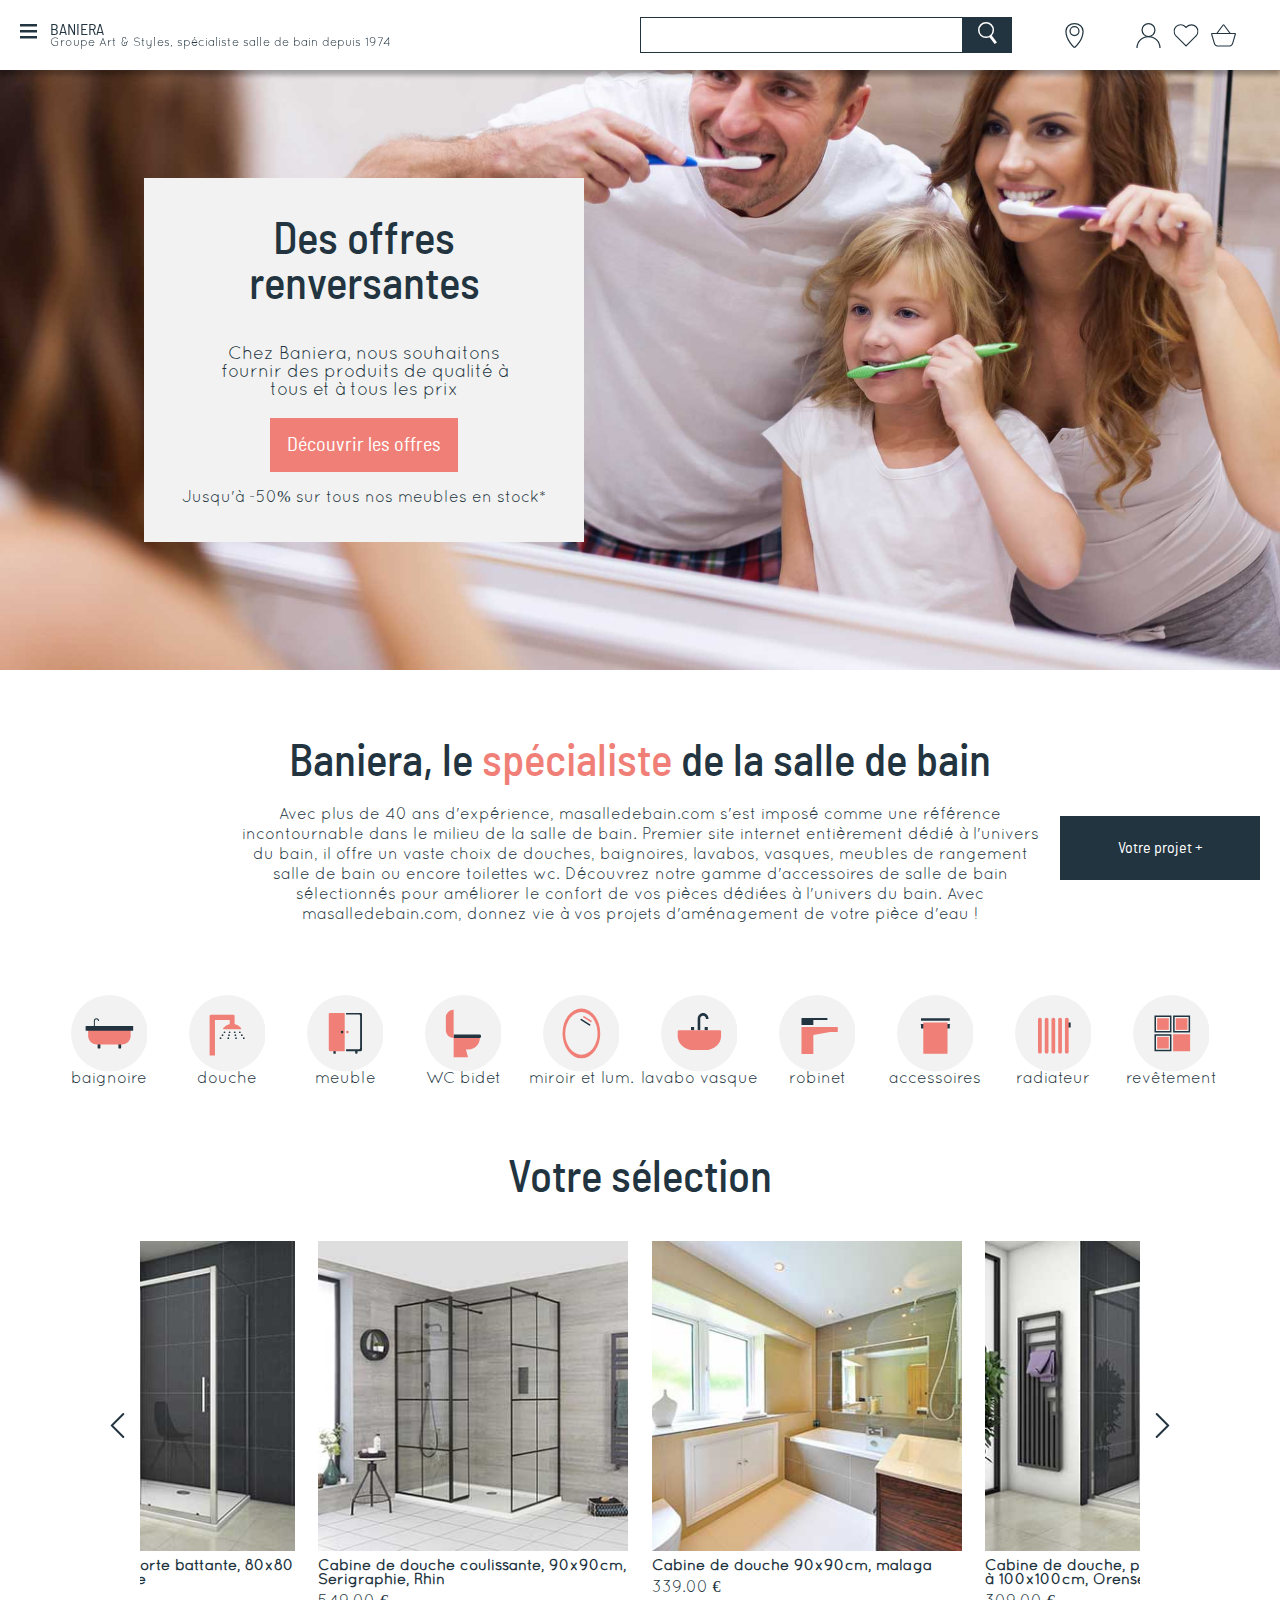
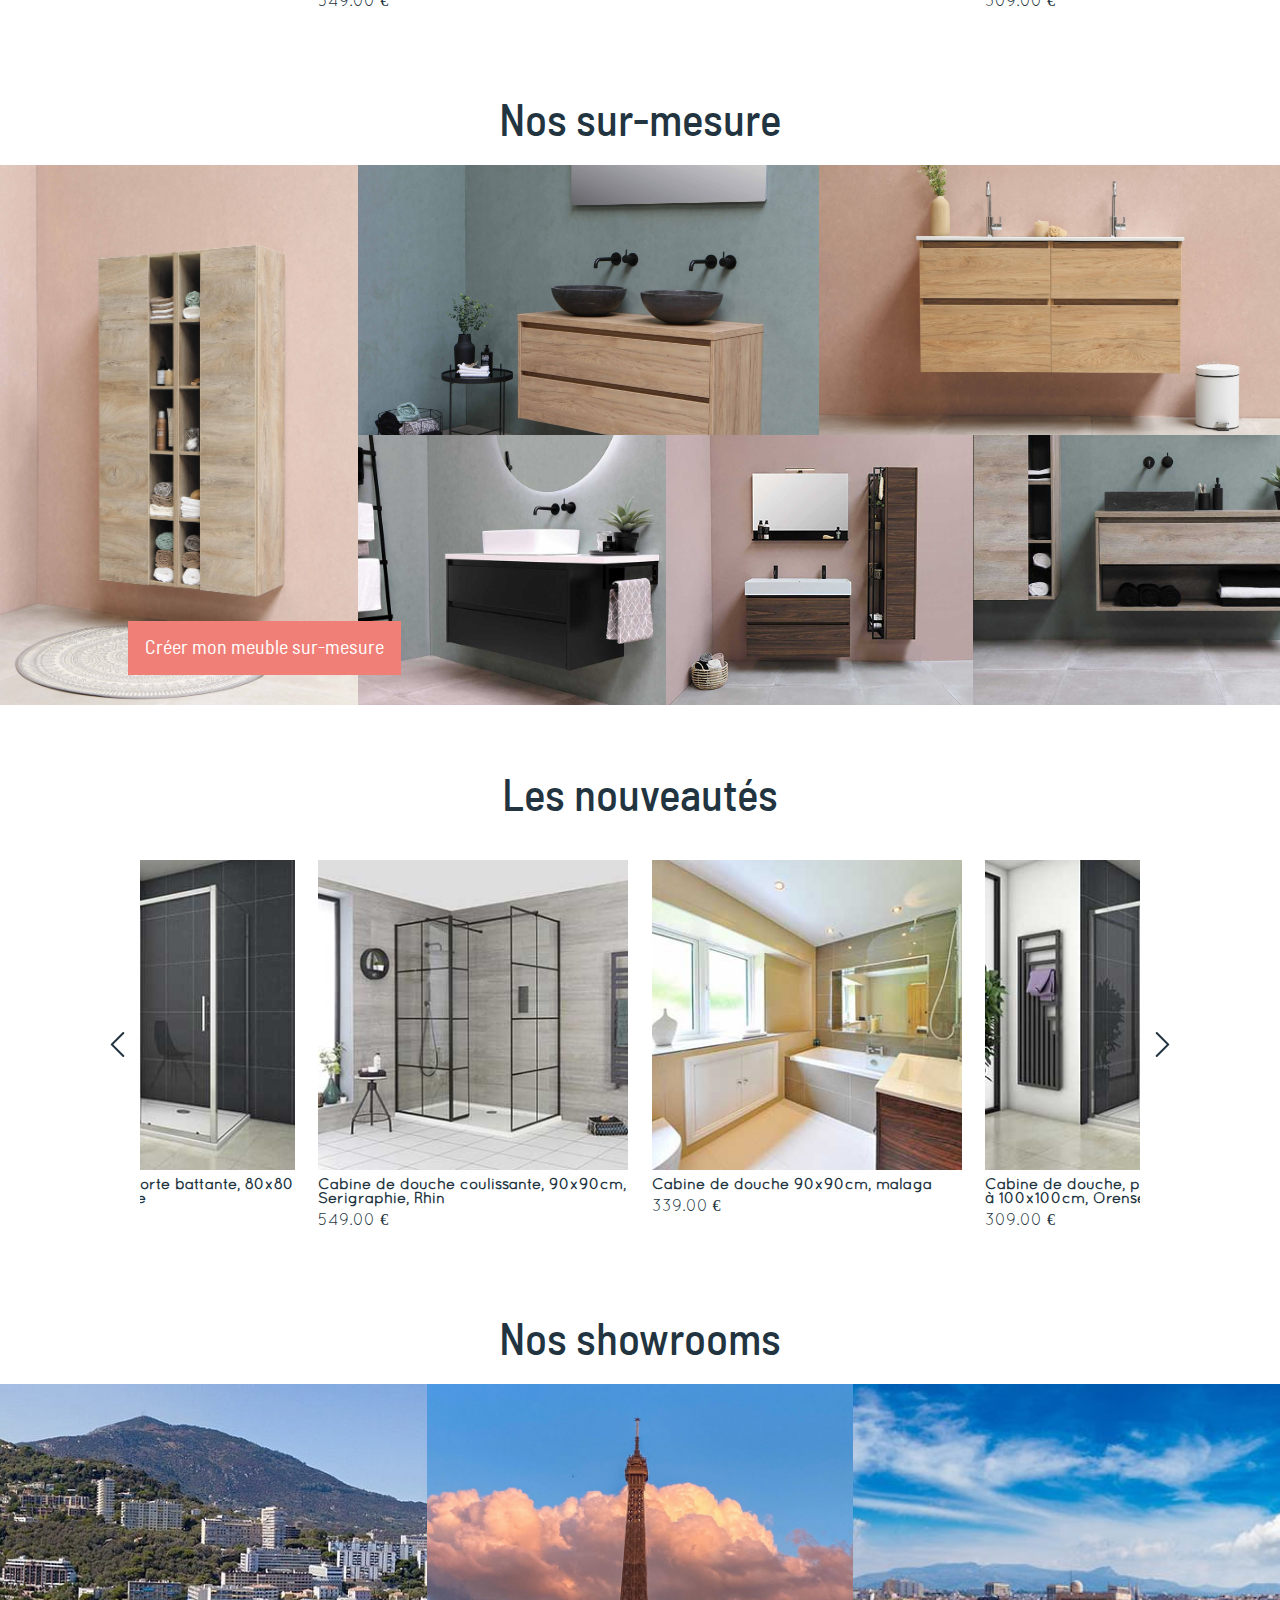
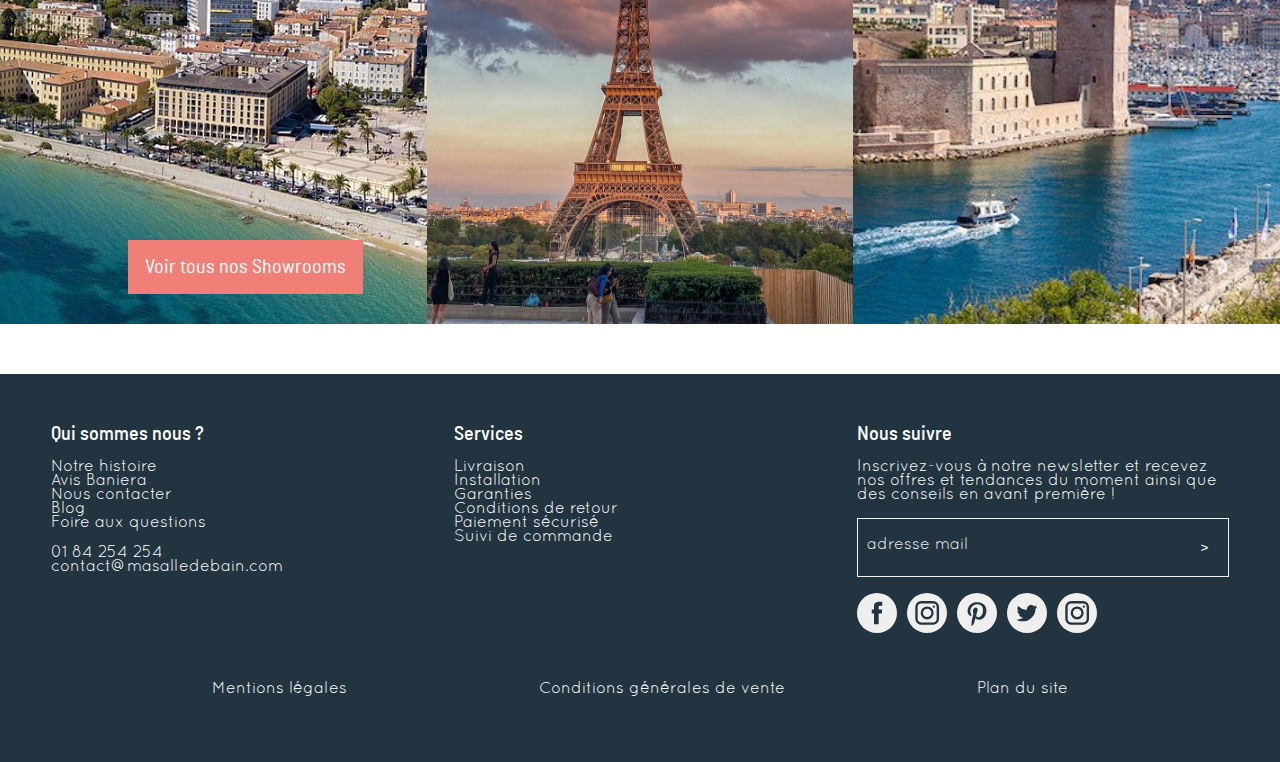
==== index.html @ aa924588 "[html] figure and figcaption structure corrections" ====
<!DOCTYPE html>
<html lang="fr">
<head>
  <meta charset="UTF-8">
  <title>Baniera | Accueil</title>
  <meta name="viewport" content="width=device-width, initial-scale=1.0">
  <meta name="description" content="Douches, baignoires, lavabos, vasques, meubles de salle de bain, toilettes wc. Rayons bonnes affaires, le design et la qualité à des prix abordables. Satisfait ou remboursé.">
  <link rel="stylesheet" href="src/css/main.css" async>
  <script src="src/script/script.js" defer></script>
</head>
<body>

  <svg xmlns="http://www.w3.org/2000/svg" height="0" width="0" class="icones-defined">

    <!-- Header icones -->
    <symbol id="pin-icone" viewBox="0 0 40 40">
      <path stroke="#223541" stroke-miterlimit="10" stroke-width="2px" d="M33.69,13.14C33.69,6.05,27.56,1.07,20,1.07S6.31,6.18,6.31,13.14c0,14.33,13,25.51,13,25.51a.85.85,0,0,0,1.34,0S33.69,28.07,33.69,13.14Z" fill="none"/>
      <circle stroke="#223541" stroke-miterlimit="10" stroke-width="2px" cx="20" cy="12.89" r="7.13" fill="none"/>
      <rect width="40" height="40" fill="none"/>
    </symbol>

    <symbol id="heart-icone" viewBox="0 0 44.38 40.08">
      <path stroke="#223541" stroke-miterlimit="10" stroke-width="2px" fill="none" d="M40,4.4a11.62,11.62,0,0,0-16.44,0h0L22.25,5.67,21,4.4A11.63,11.63,0,1,0,4.4,20.71l.13.14L5.8,22.11h0L22.25,38.56h0L38.7,22.12h0L40,20.85A11.62,11.62,0,0,0,40,4.41Z" transform="translate(0 0.08)"/>
      <rect fill="none" y="0.08" width="44.34" height="40"/>
    </symbol>

    <symbol id="basket-icone" viewBox="0 0 45.28 40.06">
      <g>
        <path fill="none" stroke="#223541" stroke-miterlimit="10" stroke-width="2px" d="M34.08,39.06H11.23c-2.33,0-4.44-2.15-5.41-5.51L1.13,17.35c-.13-.45.08-1,.4-1H43.79c.31,0,.52.53.39,1L39.5,33.55C38.53,36.9,36.41,39.06,34.08,39.06Z" transform="translate(0 0)"/>
        <path fill="none" stroke="#223541" stroke-miterlimit="10" stroke-width="2px" d="M21.62,1.51,10.56,16.37H34.75L23.69,1.51a1.31,1.31,0,0,0-1.83-.24A1.36,1.36,0,0,0,21.62,1.51Z" transform="translate(0 0)"/>
      </g>
      <rect fill="none" width="45.28" height="40"/>
    </symbol>

    <symbol id="user-icone" viewBox="0 0 40 40">
      <circle cx="20" cy="11.35" r="10.28" fill="none" stroke="#223541" stroke-miterlimit="10" stroke-width="2px"/>
      <path d="M38.37,40A18.37,18.37,0,1,0,1.63,40" fill="none" stroke="#223541" stroke-miterlimit="10" stroke-width="2px"/>
      <rect width="40" height="40" fill="none"/>
    </symbol>

    <!-- Second nav icones -->
    <symbol id="accessory-icone" viewBox="0 0 87 87">
      <g transform="translate(-122.418 -43.744)">
        <circle cx="43.5" cy="43.5" r="43.5" transform="translate(122.418 43.744)" fill="#f2f2f2"/>
        <g transform="translate(149.612 70.074)">
          <rect width="32.614" height="2.787" rx="0.195" fill="#223440"/>
          <rect width="32.614" height="4.989" rx="0.195" transform="translate(0 6.587)" fill="#223440"/>
          <rect width="27.454" height="35.232" rx="0.198" transform="translate(2.58 4.911)" fill="#f08077"/>
        </g>
      </g>
    </symbol>

      <symbol id="toilet-icone" viewBox="0 0 87 87">
        <g transform="translate(-122.418 -5.709)">
          <circle cx="43.5" cy="43.5" r="43.5" transform="translate(122.418 5.709)" fill="#f2f2f2"/>
          <g transform="translate(146.028 22.291)">
            <path d="M144.374,22.759H133.782V44.5h16.285l-2.307-8.813h2.981a12.833,12.833,0,0,0,12.734-12.928Z" transform="translate(-124.949 9.337)" fill="#f08077"/>
            <path d="M163.335,21.344H133.782v4.04h29.552a1.392,1.392,0,0,0,1.393-1.393V22.737A1.392,1.392,0,0,0,163.335,21.344Z" transform="translate(-124.949 6.712)" fill="#223440"/>
            <path d="M130.688,20.348V35.271a8.343,8.343,0,0,0,8.342,8.342h.491v-32.1A8.832,8.832,0,0,0,130.688,20.348Z" transform="translate(-130.688 -11.517)" fill="#f08077"/>
          </g>
        </g>
      </symbol>

      <symbol id="bath-icone" viewBox="0 0 86.848 86.848">
        <g transform="translate(-36.425 -69.961)">
          <circle cx="43.424" cy="43.424" r="43.424" transform="translate(36.425 69.961)" fill="#f2f2f2"/>
          <g transform="translate(52.962 96.33)">
            <rect width="3.089" height="6.844" rx="0.435" transform="translate(13.604 27.264)" fill="#223440"/>
            <rect width="3.089" height="6.844" rx="0.435" transform="translate(37.082 27.264)" fill="#223440"/>
            <path d="M43.227,82.221V93.94a9.326,9.326,0,0,0,9.325,9.325H81.976A9.326,9.326,0,0,0,91.3,93.94V82.221Z" transform="translate(-40.378 -73.648)" fill="#f08077"/>
            <rect width="53.775" height="5.348" rx="0.322" transform="translate(0 8.574)" fill="#223440"/>
            <rect width="1.102" height="6.543" transform="translate(9.339 2.905)" fill="#223440"/>
            <path d="M46.618,82.117a1.79,1.79,0,0,1,3.58,0h1.114a2.9,2.9,0,1,0-5.808,0Z" transform="translate(-36.166 -79.213)" fill="#223440"/>
          </g>
        </g>
      </symbol>

      <symbol id="shower-icone" viewBox="0 0 86 86">
        <g transform="translate(-44.858 -6.277)">
          <circle cx="43" cy="43" r="43" transform="translate(44.858 6.277)" fill="#f2f2f2"/>
          <g transform="translate(67.932 28.5)">
            <path d="M88.3,28.954a12.75,12.75,0,0,0-7.264-4.479V15.751a1.6,1.6,0,0,0-1.6-1.6h-24.8a1.6,1.6,0,0,0-1.6,1.6v44h6v-39.8H75.567v4.524A12.75,12.75,0,0,0,68.3,28.954a.8.8,0,0,0,.621,1.3H87.677A.8.8,0,0,0,88.3,28.954Z" transform="translate(-53.034 -14.151)" fill="#f08077"/>
            <circle cx="0.966" cy="0.966" r="0.966" transform="translate(11.292 25.149)" fill="#223440"/>
            <circle cx="0.966" cy="0.966" r="0.966" transform="translate(37.306 25.149)" fill="#223440"/>
            <circle cx="0.966" cy="0.966" r="0.966" transform="translate(28.635 25.149)" fill="#223440"/>
            <circle cx="0.966" cy="0.966" r="0.966" transform="translate(19.964 25.149)" fill="#223440"/>
            <circle cx="0.966" cy="0.966" r="0.966" transform="translate(13.492 21.839)" fill="#223440"/>
            <circle cx="0.966" cy="0.966" r="0.966" transform="translate(35.107 21.839)" fill="#223440"/>
            <circle cx="0.966" cy="0.966" r="0.966" transform="translate(27.902 21.839)" fill="#223440"/>
            <circle cx="0.966" cy="0.966" r="0.966" transform="translate(20.697 21.839)" fill="#223440"/>
            <circle cx="0.973" cy="0.973" r="0.973" transform="translate(15.711 18.516)" fill="#223440"/>
            <circle cx="0.973" cy="0.973" r="0.973" transform="translate(32.874 18.516)" fill="#223440"/>
            <circle cx="0.973" cy="0.973" r="0.973" transform="translate(27.153 18.516)" fill="#223440"/>
            <circle cx="0.973" cy="0.973" r="0.973" transform="translate(21.432 18.516)" fill="#223440"/>
          </g>
        </g>
      </symbol>

      <symbol id="sink-icone" viewBox="0 0 87 87">
        <g transform="translate(-46.081 -43.744)">
          <circle cx="43.5" cy="43.5" r="43.5" transform="translate(46.081 43.744)" fill="#f2f2f2"/>
          <g transform="translate(65.012 64.108)">
            <path d="M66.8,50.877c-3.409,0-6.17,3.029-6.17,6.766V70.4h2.961V57.643h0a3.184,3.184,0,1,1,6.287,0h3.095C72.969,53.906,70.206,50.877,66.8,50.877Z" transform="translate(-38.029 -50.877)" fill="#223440"/>
            <path d="M.3,0H3.276a.3.3,0,0,1,.3.3V3.572a0,0,0,0,1,0,0H0a0,0,0,0,1,0,0V.3A.3.3,0,0,1,.3,0Z" transform="translate(30.523 15.953)" fill="#223440"/>
            <path d="M.273,0H3.3a.273.273,0,0,1,.273.273v3.3a0,0,0,0,1,0,0H0a0,0,0,0,1,0,0V.273A.273.273,0,0,1,.273,0Z" transform="translate(15.044 15.953)" fill="#223440"/>
            <path d="M100.411,57.716H54.154a1.361,1.361,0,0,0-1.442,1.262v5.47c0,8.736,8.088,15.82,18.067,15.82h13c9.978,0,18.067-7.083,18.067-15.82V58.975A1.36,1.36,0,0,0,100.411,57.716Z" transform="translate(-52.712 -38.19)" fill="#f08077"/>
          </g>
        </g>
      </symbol>

      <symbol id="furniture-icone" viewBox="0 0 88.05 88.05">
        <g transform="translate(-83.552 -6.636)">
          <circle cx="44.025" cy="44.025" r="44.025" transform="translate(83.552 6.636)" fill="#f2f2f2"/>
          <g transform="translate(108.503 27.264)">
            <rect width="2.721" height="6.03" rx="0.378" transform="translate(5.311 40.765)" fill="#223440"/>
            <path d="M93.692,13.775a1.5,1.5,0,0,0-1.505,1.505v40.7a1.575,1.575,0,0,0,1.575,1.575h16.727V13.775Z" transform="translate(-92.187 -13.775)" fill="#f08077"/>
            <path d="M115.852,13.775h-16.8V15.63h14.612a1.509,1.509,0,0,1,1.508,1.508V53.951a1.509,1.509,0,0,1-1.508,1.508H99.055v2.095h10.422v2.089a1.019,1.019,0,0,0,1.089.928h.54a1.022,1.022,0,0,0,1.092-.928V57.554h3.652a1.5,1.5,0,0,0,1.505-1.505V15.283A1.507,1.507,0,0,0,115.852,13.775Z" transform="translate(-79.21 -13.775)" fill="#223440"/>
            <circle cx="1.493" cy="1.493" r="1.493" transform="translate(19.845 20.397)" fill="#f08077"/>
            <circle cx="1.493" cy="1.493" r="1.493" transform="translate(13.795 20.397)" fill="#223440"/>
          </g>
        </g>
      </symbol>

      <symbol id="miror-icone" viewBox="0 0 87 87">
        <g transform="translate(-6.078 -45.142)">
          <circle cx="43.5" cy="43.5" r="43.5" transform="translate(6.078 45.142)" fill="#f2f2f2"/>
          <ellipse cx="21.369" cy="28.215" rx="21.369" ry="28.215" transform="translate(28.209 60.427)" fill="#f08077"/>
          <ellipse cx="18.299" cy="24.162" rx="18.299" ry="24.162" transform="translate(31.279 64.481)" fill="#f2f2f2"/>
          <rect width="12.718" height="1.775" rx="0.311" transform="translate(49.208 71.931) rotate(32.023)" fill="#223440"/>
          <rect width="10.972" height="1.775" rx="0.311" transform="matrix(0.848, 0.53, -0.53, 0.848, 52.209, 68.779)" fill="#f08077"/>
        </g>
      </symbol>

      <symbol id="radiator-icone" viewBox="0 0 85.987 85.987">
        <g transform="translate(-6.078 -84.008)">
          <circle cx="42.994" cy="42.994" r="42.994" transform="translate(6.078 84.008)" fill="#f2f2f2"/>
          <g transform="translate(31.835 109.478)">
            <rect width="4.224" height="5.649" rx="0.177" transform="translate(32.358 5.256)" fill="#223440"/>
            <path d="M27.987,93.034a1.945,1.945,0,0,0-2.1,1.741V131.3a1.945,1.945,0,0,0,2.1,1.741,1.946,1.946,0,0,0,2.1-1.741V94.775A1.946,1.946,0,0,0,27.987,93.034Z" transform="translate(4.255 -93.034)" fill="#f08077"/>
            <path d="M25.319,93.034a1.948,1.948,0,0,0-2.1,1.741V131.3a1.948,1.948,0,0,0,2.1,1.741,1.948,1.948,0,0,0,2.1-1.741V94.775A1.948,1.948,0,0,0,25.319,93.034Z" transform="translate(-0.611 -93.034)" fill="#f08077"/>
            <path d="M22.649,93.034a1.946,1.946,0,0,0-2.1,1.741V131.3a1.946,1.946,0,0,0,2.1,1.741,1.945,1.945,0,0,0,2.1-1.741V94.775A1.945,1.945,0,0,0,22.649,93.034Z" transform="translate(-5.476 -93.034)" fill="#f08077"/>
            <path d="M19.976,93.034a1.945,1.945,0,0,0-2.1,1.741V131.3a1.945,1.945,0,0,0,2.1,1.741,1.946,1.946,0,0,0,2.1-1.741V94.775A1.946,1.946,0,0,0,19.976,93.034Z" transform="translate(-10.34 -93.034)" fill="#f08077"/>
            <path d="M17.308,93.034a1.948,1.948,0,0,0-2.1,1.741V131.3a1.948,1.948,0,0,0,2.1,1.741,1.948,1.948,0,0,0,2.1-1.741V94.775A1.948,1.948,0,0,0,17.308,93.034Z" transform="translate(-15.206 -93.034)" fill="#f08077"/>
          </g>
        </g>
      </symbol>

      <symbol id="covering-icone" viewBox="0 0 87 87">
        <g transform="translate(-44.858 -84.887)">
          <circle cx="43.5" cy="43.5" r="43.5" transform="translate(44.858 84.887)" fill="#f2f2f2"/>
          <g transform="translate(69.182 108.175)">
            <path d="M53.378,100.457v19.26h19.26v-19.26ZM70.9,117.984H55.111V102.193H70.9Z" transform="translate(-53.378 -79.293)" fill="#223440"/>
            <rect width="19.261" height="19.261" transform="translate(21.123 21.165)" fill="#f08077"/>
            <rect width="13.187" height="13.187" transform="translate(3.036 24.201)" fill="#f08077"/>
            <path d="M60.777,93.044V112.3h19.26V93.044ZM78.3,110.568H62.51V94.777H78.3Z" transform="translate(-39.653 -93.044)" fill="#223440"/>
            <rect width="13.187" height="13.187" transform="translate(24.16 3.036)" fill="#f08077"/>
            <path d="M53.378,93.044V112.3h19.26V93.044ZM70.9,110.568H55.111V94.777H70.9Z" transform="translate(-53.378 -93.044)" fill="#223440"/>
            <rect width="13.187" height="13.187" transform="translate(3.036 3.036)" fill="#f08077"/>
          </g>
        </g>
      </symbol>

      <symbol id="tap-icone" viewBox="0 0 87 87">
        <g transform="translate(-84.335 -43.744)">
          <circle cx="43.5" cy="43.5" r="43.5" transform="translate(84.335 43.744)" fill="#f2f2f2"/>
          <g transform="translate(109.801 69.913)">
            <path d="M122.111,52.91H93.88a.625.625,0,0,0-.625.625V60.73H106.7V55.2h15.414a.592.592,0,0,0,.591-.591V53.5A.592.592,0,0,0,122.111,52.91Z" transform="translate(-93.255 -52.91)" fill="#223440"/>
            <path d="M133.748,56.453H93.255V86.971H106.7V65.509l18.946-3.489h8.105a.631.631,0,0,0,.631-.628V57.081A.629.629,0,0,0,133.748,56.453Z" transform="translate(-93.255 -46.338)" fill="#f08077"/>
          </g>
        </g>
      </symbol>

      <!-- Arrows -->
      <symbol id="right-arrow" viewBox="0 0 21.857 40.174">
        <path d="M10.8,29.325,28.165,11.961a1.375,1.375,0,0,0,0-1.943l-.386-.386a1.375,1.375,0,0,0-1.943,0L7.466,28l-.32.32-.034.034a1.373,1.373,0,0,0,0,1.943l.379.379L25.8,48.989a1.422,1.422,0,0,0,2.01,0l.32-.322a1.422,1.422,0,0,0,0-2.01Z" transform="translate(28.567 49.405) rotate(180)" fill="#223440"/>
      </symbol>

      <symbol id="left-arrow" viewBox="0 0 21.857 40.174">
        <path d="M10.8,29.325,28.165,11.961a1.375,1.375,0,0,0,0-1.943l-.386-.386a1.375,1.375,0,0,0-1.943,0L7.466,28l-.32.32-.034.034a1.373,1.373,0,0,0,0,1.943l.379.379L25.8,48.989a1.422,1.422,0,0,0,2.01,0l.32-.322a1.422,1.422,0,0,0,0-2.01Z" transform="translate(-6.71 -9.23)" fill="#223440"/>
      </symbol>

      <!-- Social medias -->
      <symbol id="youtube" viewBox="0 0 40 40">
        <g>
          <ellipse cx="20" cy="20" rx="20" ry="20" transform="translate(0 0)" fill="#efefee"/>
          <path d="M135.905,41.146H124.032A5.936,5.936,0,0,1,118.1,35.21V23.337a5.936,5.936,0,0,1,5.936-5.936h11.873a5.936,5.936,0,0,1,5.936,5.936V35.21A5.936,5.936,0,0,1,135.905,41.146ZM124.032,19.775a3.565,3.565,0,0,0-3.561,3.562V35.21a3.566,3.566,0,0,0,3.561,3.562h11.873a3.565,3.565,0,0,0,3.561-3.562V23.337a3.564,3.564,0,0,0-3.561-3.562Z" transform="translate(-109.805 -9.383)" fill="#223440"/>
          <path d="M127.689,33.482a6.489,6.489,0,1,1,6.488-6.49h0A6.492,6.492,0,0,1,127.689,33.482Zm0-10.688a4.2,4.2,0,1,0,4.2,4.2A4.2,4.2,0,0,0,127.689,22.794Z" transform="translate(-107.519 -7.106)" fill="#223440"/>
          <ellipse cx="1.145" cy="1.145" rx="1.145" ry="1.145" transform="translate(25.659 12.496)" fill="#223440"/>
        </g>
      </symbol>

      <symbol id='facebook' viewBox="0 0 40 40">
        <g>
          <circle cx="20" cy="20" r="20" fill="#efefee"/>
          <path d="M26.841,20.547v3.21H24.577v3.926h2.264v10.76h4.65V27.675h3.12s.291-1.883.436-3.941H31.514V21.048a1.113,1.113,0,0,1,1.009-.939h2.531V16.025H31.613C26.726,16.033,26.841,19.958,26.841,20.547Z" transform="translate(-9.816 -7.238)" fill="#223440"/>
        </g>
      </symbol>

      <symbol id="instagram" viewBox="0 0 40 40">
        <g>
          <ellipse cx="20" cy="20" rx="20" ry="20" transform="translate(0 0)" fill="#efefee"/>
          <path d="M135.905,41.146H124.032A5.936,5.936,0,0,1,118.1,35.21V23.337a5.936,5.936,0,0,1,5.936-5.936h11.873a5.936,5.936,0,0,1,5.936,5.936V35.21A5.936,5.936,0,0,1,135.905,41.146ZM124.032,19.775a3.565,3.565,0,0,0-3.561,3.562V35.21a3.566,3.566,0,0,0,3.561,3.562h11.873a3.565,3.565,0,0,0,3.561-3.562V23.337a3.564,3.564,0,0,0-3.561-3.562Z" transform="translate(-109.805 -9.383)" fill="#223440"/>
          <path d="M127.689,33.482a6.489,6.489,0,1,1,6.488-6.49h0A6.492,6.492,0,0,1,127.689,33.482Zm0-10.688a4.2,4.2,0,1,0,4.2,4.2A4.2,4.2,0,0,0,127.689,22.794Z" transform="translate(-107.519 -7.106)" fill="#223440"/>
          <ellipse cx="1.145" cy="1.145" rx="1.145" ry="1.145" transform="translate(25.659 12.496)" fill="#223440"/>
        </g>
      </symbol>

      <symbol id="pinterest" viewBox="0 0 40 40">
        <ellipse cx="20" cy="20" rx="20" ry="20" transform="translate(0 0)" fill="#efefee"/>
        <g transform="translate(10.608 9.168)">
          <path d="M32.057,72.652c-1.469-.115-2.087-.843-3.24-1.543-.633,3.323-1.408,6.51-3.7,8.175-.709-5.024,1.04-8.8,1.851-12.8-1.383-2.329.166-7.016,3.086-5.862,3.591,1.421-3.11,8.66,1.389,9.565,4.7.944,6.613-8.149,3.7-11.106-4.208-4.271-12.248-.1-11.26,6.016.242,1.493,1.786,1.948.617,4.01-2.694-.6-3.5-2.721-3.394-5.552.166-4.636,4.165-7.881,8.176-8.33,5.072-.568,9.832,1.862,10.49,6.633.739,5.385-2.289,11.216-7.714,10.8Z" transform="translate(-21.096 -55.14)" fill="#223440"/>
        </g>
      </symbol>

      <symbol id="twitter" viewBox="0 0 40 40">
        <ellipse cx="20" cy="20" rx="20" ry="20" transform="translate(0 0)" fill="#efefee"/>
        <path d="M70.41,58.424a14.829,14.829,0,0,0,8.645,4.056,5.046,5.046,0,0,1,2.478-4.542,3.8,3.8,0,0,1,4.965.812,11.95,11.95,0,0,0,2.822-.888,9.054,9.054,0,0,1-1.628,2.05L90,59.48l-2.142,2.187s.859,7.375-7.659,11.263c0,0-6.632,2.271-11.252-.729,0,0,5.646-.812,6.248-2.027,0,0-3-.327-3.77-2.756l1.628-.084s-2.824-.243-3.168-4.055l1.885.243C71.781,63.528,68.782,62.723,70.41,58.424Z" transform="translate(-59.48 -45.548)" fill="#223440"/>
      </symbol>
      
  </svg>

  <header class="flex space-between">
    <div class="flex burger-logo">

      <!-- Burger Menu -->
      <nav>
        <svg width="20" height="20" class="burger-icone">
          <rect y="1" width="17" height="2.5" fill="#223440"></rect>
          <rect width="17" height="2.5" y="7" fill="#223440"></rect>
          <rect width="17" height="2.5" y="13" fill="#223440"></rect>
        </svg>

        <!-- Menu -->
        <ul class="main-menu">
          <li>
            <a class="second-menu-title">Baignoire</a>
            <ul class="second-menu">
              <li><a href="https://www.masalledebain.com/?gclid=Cj0KCQiAjKqABhDLARIsABbJrGkiWIIReZ2TGyAaEDMyXDvemfqj8gBISfK4ALdFdYIkiR8L0nKT20waAmpyEALw_wcB">Baignoire</a></li>
              <li><a href="https://www.masalledebain.com/?gclid=Cj0KCQiAjKqABhDLARIsABbJrGkiWIIReZ2TGyAaEDMyXDvemfqj8gBISfK4ALdFdYIkiR8L0nKT20waAmpyEALw_wcB">Baignoire îlot</a></li>
              <li><a href="https://www.masalledebain.com/?gclid=Cj0KCQiAjKqABhDLARIsABbJrGkiWIIReZ2TGyAaEDMyXDvemfqj8gBISfK4ALdFdYIkiR8L0nKT20waAmpyEALw_wcB">Baignoire encastrable</a></li>
              <li><a href="https://www.masalledebain.com/?gclid=Cj0KCQiAjKqABhDLARIsABbJrGkiWIIReZ2TGyAaEDMyXDvemfqj8gBISfK4ALdFdYIkiR8L0nKT20waAmpyEALw_wcB">Baignoire d'angle</a></li>
              <li><a href="https://www.masalledebain.com/?gclid=Cj0KCQiAjKqABhDLARIsABbJrGkiWIIReZ2TGyAaEDMyXDvemfqj8gBISfK4ALdFdYIkiR8L0nKT20waAmpyEALw_wcB">Baignoire balinéo</a></li>
              <li><a href="https://www.masalledebain.com/?gclid=Cj0KCQiAjKqABhDLARIsABbJrGkiWIIReZ2TGyAaEDMyXDvemfqj8gBISfK4ALdFdYIkiR8L0nKT20waAmpyEALw_wcB">Pare-baignoire</a></li>
              <li><a href="https://www.masalledebain.com/?gclid=Cj0KCQiAjKqABhDLARIsABbJrGkiWIIReZ2TGyAaEDMyXDvemfqj8gBISfK4ALdFdYIkiR8L0nKT20waAmpyEALw_wcB">Baignoire sur-mesure</a></li>
              <li><a href="https://www.masalledebain.com/?gclid=Cj0KCQiAjKqABhDLARIsABbJrGkiWIIReZ2TGyAaEDMyXDvemfqj8gBISfK4ALdFdYIkiR8L0nKT20waAmpyEALw_wcB">Collection baignoire</a></li>
              <li><a href="https://www.masalledebain.com/?gclid=Cj0KCQiAjKqABhDLARIsABbJrGkiWIIReZ2TGyAaEDMyXDvemfqj8gBISfK4ALdFdYIkiR8L0nKT20waAmpyEALw_wcB">Robinet de baignoire</a></li>
              <li><a href="https://www.masalledebain.com/?gclid=Cj0KCQiAjKqABhDLARIsABbJrGkiWIIReZ2TGyAaEDMyXDvemfqj8gBISfK4ALdFdYIkiR8L0nKT20waAmpyEALw_wcB">Accessoire de bain</a></li>
              <li><a href="https://www.masalledebain.com/?gclid=Cj0KCQiAjKqABhDLARIsABbJrGkiWIIReZ2TGyAaEDMyXDvemfqj8gBISfK4ALdFdYIkiR8L0nKT20waAmpyEALw_wcB">Installation baignoire</a></li>
            </ul>
          </li>
          <li>
            <a class="second-menu-title">Douche</a>
            <ul class="second-menu">
              <li><a href="https://www.masalledebain.com/?gclid=Cj0KCQiAjKqABhDLARIsABbJrGkiWIIReZ2TGyAaEDMyXDvemfqj8gBISfK4ALdFdYIkiR8L0nKT20waAmpyEALw_wcB">Douche</a></li>
              <li><a href="https://www.masalledebain.com/?gclid=Cj0KCQiAjKqABhDLARIsABbJrGkiWIIReZ2TGyAaEDMyXDvemfqj8gBISfK4ALdFdYIkiR8L0nKT20waAmpyEALw_wcB">Paroi de douche fixe</a></li>
              <li><a href="https://www.masalledebain.com/?gclid=Cj0KCQiAjKqABhDLARIsABbJrGkiWIIReZ2TGyAaEDMyXDvemfqj8gBISfK4ALdFdYIkiR8L0nKT20waAmpyEALw_wcB">Porte de douche</a></li>
              <li><a href="https://www.masalledebain.com/?gclid=Cj0KCQiAjKqABhDLARIsABbJrGkiWIIReZ2TGyAaEDMyXDvemfqj8gBISfK4ALdFdYIkiR8L0nKT20waAmpyEALw_wcB">Cabine de douche d'angle</a></li>
              <li><a href="https://www.masalledebain.com/?gclid=Cj0KCQiAjKqABhDLARIsABbJrGkiWIIReZ2TGyAaEDMyXDvemfqj8gBISfK4ALdFdYIkiR8L0nKT20waAmpyEALw_wcB">Cabine de douche quart de rond</a></li>
              <li><a href="https://www.masalledebain.com/?gclid=Cj0KCQiAjKqABhDLARIsABbJrGkiWIIReZ2TGyAaEDMyXDvemfqj8gBISfK4ALdFdYIkiR8L0nKT20waAmpyEALw_wcB">Paroi fixe pour cabine de douche</a></li>
              <li><a href="https://www.masalledebain.com/?gclid=Cj0KCQiAjKqABhDLARIsABbJrGkiWIIReZ2TGyAaEDMyXDvemfqj8gBISfK4ALdFdYIkiR8L0nKT20waAmpyEALw_wcB">Receveur de douche</a></li>
              <li><a href="https://www.masalledebain.com/?gclid=Cj0KCQiAjKqABhDLARIsABbJrGkiWIIReZ2TGyAaEDMyXDvemfqj8gBISfK4ALdFdYIkiR8L0nKT20waAmpyEALw_wcB">Receveur à carreler</a></li>
              <li><a href="https://www.masalledebain.com/?gclid=Cj0KCQiAjKqABhDLARIsABbJrGkiWIIReZ2TGyAaEDMyXDvemfqj8gBISfK4ALdFdYIkiR8L0nKT20waAmpyEALw_wcB">Collection douche</a></li>
              <li><a href="https://www.masalledebain.com/?gclid=Cj0KCQiAjKqABhDLARIsABbJrGkiWIIReZ2TGyAaEDMyXDvemfqj8gBISfK4ALdFdYIkiR8L0nKT20waAmpyEALw_wcB">Colonne de douche</a></li>
              <li><a href="https://www.masalledebain.com/?gclid=Cj0KCQiAjKqABhDLARIsABbJrGkiWIIReZ2TGyAaEDMyXDvemfqj8gBISfK4ALdFdYIkiR8L0nKT20waAmpyEALw_wcB">Composition de douche</a></li>
              <li><a href="https://www.masalledebain.com/?gclid=Cj0KCQiAjKqABhDLARIsABbJrGkiWIIReZ2TGyAaEDMyXDvemfqj8gBISfK4ALdFdYIkiR8L0nKT20waAmpyEALw_wcB">Douche de pluie</a></li>
              <li><a href="https://www.masalledebain.com/?gclid=Cj0KCQiAjKqABhDLARIsABbJrGkiWIIReZ2TGyAaEDMyXDvemfqj8gBISfK4ALdFdYIkiR8L0nKT20waAmpyEALw_wcB">Robinet de douche</a></li>
              <li><a href="https://www.masalledebain.com/?gclid=Cj0KCQiAjKqABhDLARIsABbJrGkiWIIReZ2TGyAaEDMyXDvemfqj8gBISfK4ALdFdYIkiR8L0nKT20waAmpyEALw_wcB">Douchette et Flexible</a></li>
              <li><a href="https://www.masalledebain.com/?gclid=Cj0KCQiAjKqABhDLARIsABbJrGkiWIIReZ2TGyAaEDMyXDvemfqj8gBISfK4ALdFdYIkiR8L0nKT20waAmpyEALw_wcB">Techniques et Installation</a></li>
              <li><a href="https://www.masalledebain.com/?gclid=Cj0KCQiAjKqABhDLARIsABbJrGkiWIIReZ2TGyAaEDMyXDvemfqj8gBISfK4ALdFdYIkiR8L0nKT20waAmpyEALw_wcB">Accessoires de douche</a></li>
            </ul>
          </li>
          <li>
            <a class="second-menu-title">Douche</a>
            <ul class="second-menu">
              <li><a href="https://www.masalledebain.com/?gclid=Cj0KCQiAjKqABhDLARIsABbJrGkiWIIReZ2TGyAaEDMyXDvemfqj8gBISfK4ALdFdYIkiR8L0nKT20waAmpyEALw_wcB">Douche</a></li>
              <li><a href="https://www.masalledebain.com/?gclid=Cj0KCQiAjKqABhDLARIsABbJrGkiWIIReZ2TGyAaEDMyXDvemfqj8gBISfK4ALdFdYIkiR8L0nKT20waAmpyEALw_wcB">Paroi de douche fixe</a></li>
              <li><a href="https://www.masalledebain.com/?gclid=Cj0KCQiAjKqABhDLARIsABbJrGkiWIIReZ2TGyAaEDMyXDvemfqj8gBISfK4ALdFdYIkiR8L0nKT20waAmpyEALw_wcB">Porte de douche</a></li>
              <li><a href="https://www.masalledebain.com/?gclid=Cj0KCQiAjKqABhDLARIsABbJrGkiWIIReZ2TGyAaEDMyXDvemfqj8gBISfK4ALdFdYIkiR8L0nKT20waAmpyEALw_wcB">Cabine de douche d'angle</a></li>
              <li><a href="https://www.masalledebain.com/?gclid=Cj0KCQiAjKqABhDLARIsABbJrGkiWIIReZ2TGyAaEDMyXDvemfqj8gBISfK4ALdFdYIkiR8L0nKT20waAmpyEALw_wcB">Cabine de douche quart de rond</a></li>
              <li><a href="https://www.masalledebain.com/?gclid=Cj0KCQiAjKqABhDLARIsABbJrGkiWIIReZ2TGyAaEDMyXDvemfqj8gBISfK4ALdFdYIkiR8L0nKT20waAmpyEALw_wcB">Paroi fixe pour cabine de douche</a></li>
              <li><a href="https://www.masalledebain.com/?gclid=Cj0KCQiAjKqABhDLARIsABbJrGkiWIIReZ2TGyAaEDMyXDvemfqj8gBISfK4ALdFdYIkiR8L0nKT20waAmpyEALw_wcB">Receveur de douche</a></li>
              <li><a href="https://www.masalledebain.com/?gclid=Cj0KCQiAjKqABhDLARIsABbJrGkiWIIReZ2TGyAaEDMyXDvemfqj8gBISfK4ALdFdYIkiR8L0nKT20waAmpyEALw_wcB">Receveur à carreler</a></li>
              <li><a href="https://www.masalledebain.com/?gclid=Cj0KCQiAjKqABhDLARIsABbJrGkiWIIReZ2TGyAaEDMyXDvemfqj8gBISfK4ALdFdYIkiR8L0nKT20waAmpyEALw_wcB">Collection douche</a></li>
              <li><a href="https://www.masalledebain.com/?gclid=Cj0KCQiAjKqABhDLARIsABbJrGkiWIIReZ2TGyAaEDMyXDvemfqj8gBISfK4ALdFdYIkiR8L0nKT20waAmpyEALw_wcB">Colonne de douche</a></li>
              <li><a href="https://www.masalledebain.com/?gclid=Cj0KCQiAjKqABhDLARIsABbJrGkiWIIReZ2TGyAaEDMyXDvemfqj8gBISfK4ALdFdYIkiR8L0nKT20waAmpyEALw_wcB">Composition de douche</a></li>
              <li><a href="https://www.masalledebain.com/?gclid=Cj0KCQiAjKqABhDLARIsABbJrGkiWIIReZ2TGyAaEDMyXDvemfqj8gBISfK4ALdFdYIkiR8L0nKT20waAmpyEALw_wcB">Douche de pluie</a></li>
              <li><a href="https://www.masalledebain.com/?gclid=Cj0KCQiAjKqABhDLARIsABbJrGkiWIIReZ2TGyAaEDMyXDvemfqj8gBISfK4ALdFdYIkiR8L0nKT20waAmpyEALw_wcB">Robinet de douche</a></li>
              <li><a href="https://www.masalledebain.com/?gclid=Cj0KCQiAjKqABhDLARIsABbJrGkiWIIReZ2TGyAaEDMyXDvemfqj8gBISfK4ALdFdYIkiR8L0nKT20waAmpyEALw_wcB">Douchette et Flexible</a></li>
              <li><a href="https://www.masalledebain.com/?gclid=Cj0KCQiAjKqABhDLARIsABbJrGkiWIIReZ2TGyAaEDMyXDvemfqj8gBISfK4ALdFdYIkiR8L0nKT20waAmpyEALw_wcB">Techniques et Installation</a></li>
              <li><a href="https://www.masalledebain.com/?gclid=Cj0KCQiAjKqABhDLARIsABbJrGkiWIIReZ2TGyAaEDMyXDvemfqj8gBISfK4ALdFdYIkiR8L0nKT20waAmpyEALw_wcB">Accessoires de douche</a></li>
            </ul>
          </li>
          <li>
            <a class="second-menu-title">Douche</a>
            <ul class="second-menu">
              <li><a href="https://www.masalledebain.com/?gclid=Cj0KCQiAjKqABhDLARIsABbJrGkiWIIReZ2TGyAaEDMyXDvemfqj8gBISfK4ALdFdYIkiR8L0nKT20waAmpyEALw_wcB">Douche</a></li>
              <li><a href="https://www.masalledebain.com/?gclid=Cj0KCQiAjKqABhDLARIsABbJrGkiWIIReZ2TGyAaEDMyXDvemfqj8gBISfK4ALdFdYIkiR8L0nKT20waAmpyEALw_wcB">Paroi de douche fixe</a></li>
              <li><a href="https://www.masalledebain.com/?gclid=Cj0KCQiAjKqABhDLARIsABbJrGkiWIIReZ2TGyAaEDMyXDvemfqj8gBISfK4ALdFdYIkiR8L0nKT20waAmpyEALw_wcB">Porte de douche</a></li>
              <li><a href="https://www.masalledebain.com/?gclid=Cj0KCQiAjKqABhDLARIsABbJrGkiWIIReZ2TGyAaEDMyXDvemfqj8gBISfK4ALdFdYIkiR8L0nKT20waAmpyEALw_wcB">Cabine de douche d'angle</a></li>
              <li><a href="https://www.masalledebain.com/?gclid=Cj0KCQiAjKqABhDLARIsABbJrGkiWIIReZ2TGyAaEDMyXDvemfqj8gBISfK4ALdFdYIkiR8L0nKT20waAmpyEALw_wcB">Cabine de douche quart de rond</a></li>
              <li><a href="https://www.masalledebain.com/?gclid=Cj0KCQiAjKqABhDLARIsABbJrGkiWIIReZ2TGyAaEDMyXDvemfqj8gBISfK4ALdFdYIkiR8L0nKT20waAmpyEALw_wcB">Paroi fixe pour cabine de douche</a></li>
              <li><a href="https://www.masalledebain.com/?gclid=Cj0KCQiAjKqABhDLARIsABbJrGkiWIIReZ2TGyAaEDMyXDvemfqj8gBISfK4ALdFdYIkiR8L0nKT20waAmpyEALw_wcB">Receveur de douche</a></li>
              <li><a href="https://www.masalledebain.com/?gclid=Cj0KCQiAjKqABhDLARIsABbJrGkiWIIReZ2TGyAaEDMyXDvemfqj8gBISfK4ALdFdYIkiR8L0nKT20waAmpyEALw_wcB">Receveur à carreler</a></li>
              <li><a href="https://www.masalledebain.com/?gclid=Cj0KCQiAjKqABhDLARIsABbJrGkiWIIReZ2TGyAaEDMyXDvemfqj8gBISfK4ALdFdYIkiR8L0nKT20waAmpyEALw_wcB">Collection douche</a></li>
              <li><a href="https://www.masalledebain.com/?gclid=Cj0KCQiAjKqABhDLARIsABbJrGkiWIIReZ2TGyAaEDMyXDvemfqj8gBISfK4ALdFdYIkiR8L0nKT20waAmpyEALw_wcB">Colonne de douche</a></li>
              <li><a href="https://www.masalledebain.com/?gclid=Cj0KCQiAjKqABhDLARIsABbJrGkiWIIReZ2TGyAaEDMyXDvemfqj8gBISfK4ALdFdYIkiR8L0nKT20waAmpyEALw_wcB">Composition de douche</a></li>
              <li><a href="https://www.masalledebain.com/?gclid=Cj0KCQiAjKqABhDLARIsABbJrGkiWIIReZ2TGyAaEDMyXDvemfqj8gBISfK4ALdFdYIkiR8L0nKT20waAmpyEALw_wcB">Douche de pluie</a></li>
              <li><a href="https://www.masalledebain.com/?gclid=Cj0KCQiAjKqABhDLARIsABbJrGkiWIIReZ2TGyAaEDMyXDvemfqj8gBISfK4ALdFdYIkiR8L0nKT20waAmpyEALw_wcB">Robinet de douche</a></li>
              <li><a href="https://www.masalledebain.com/?gclid=Cj0KCQiAjKqABhDLARIsABbJrGkiWIIReZ2TGyAaEDMyXDvemfqj8gBISfK4ALdFdYIkiR8L0nKT20waAmpyEALw_wcB">Douchette et Flexible</a></li>
              <li><a href="https://www.masalledebain.com/?gclid=Cj0KCQiAjKqABhDLARIsABbJrGkiWIIReZ2TGyAaEDMyXDvemfqj8gBISfK4ALdFdYIkiR8L0nKT20waAmpyEALw_wcB">Techniques et Installation</a></li>
              <li><a href="https://www.masalledebain.com/?gclid=Cj0KCQiAjKqABhDLARIsABbJrGkiWIIReZ2TGyAaEDMyXDvemfqj8gBISfK4ALdFdYIkiR8L0nKT20waAmpyEALw_wcB">Accessoires de douche</a></li>
            </ul>
          </li>
          <li>
            <a class="second-menu-title">Douche</a>
            <ul class="second-menu">
              <li><a href="https://www.masalledebain.com/?gclid=Cj0KCQiAjKqABhDLARIsABbJrGkiWIIReZ2TGyAaEDMyXDvemfqj8gBISfK4ALdFdYIkiR8L0nKT20waAmpyEALw_wcB">Douche</a></li>
              <li><a href="https://www.masalledebain.com/?gclid=Cj0KCQiAjKqABhDLARIsABbJrGkiWIIReZ2TGyAaEDMyXDvemfqj8gBISfK4ALdFdYIkiR8L0nKT20waAmpyEALw_wcB">Paroi de douche fixe</a></li>
              <li><a href="https://www.masalledebain.com/?gclid=Cj0KCQiAjKqABhDLARIsABbJrGkiWIIReZ2TGyAaEDMyXDvemfqj8gBISfK4ALdFdYIkiR8L0nKT20waAmpyEALw_wcB">Porte de douche</a></li>
              <li><a href="https://www.masalledebain.com/?gclid=Cj0KCQiAjKqABhDLARIsABbJrGkiWIIReZ2TGyAaEDMyXDvemfqj8gBISfK4ALdFdYIkiR8L0nKT20waAmpyEALw_wcB">Cabine de douche d'angle</a></li>
              <li><a href="https://www.masalledebain.com/?gclid=Cj0KCQiAjKqABhDLARIsABbJrGkiWIIReZ2TGyAaEDMyXDvemfqj8gBISfK4ALdFdYIkiR8L0nKT20waAmpyEALw_wcB">Cabine de douche quart de rond</a></li>
              <li><a href="https://www.masalledebain.com/?gclid=Cj0KCQiAjKqABhDLARIsABbJrGkiWIIReZ2TGyAaEDMyXDvemfqj8gBISfK4ALdFdYIkiR8L0nKT20waAmpyEALw_wcB">Paroi fixe pour cabine de douche</a></li>
              <li><a href="https://www.masalledebain.com/?gclid=Cj0KCQiAjKqABhDLARIsABbJrGkiWIIReZ2TGyAaEDMyXDvemfqj8gBISfK4ALdFdYIkiR8L0nKT20waAmpyEALw_wcB">Receveur de douche</a></li>
              <li><a href="https://www.masalledebain.com/?gclid=Cj0KCQiAjKqABhDLARIsABbJrGkiWIIReZ2TGyAaEDMyXDvemfqj8gBISfK4ALdFdYIkiR8L0nKT20waAmpyEALw_wcB">Receveur à carreler</a></li>
              <li><a href="https://www.masalledebain.com/?gclid=Cj0KCQiAjKqABhDLARIsABbJrGkiWIIReZ2TGyAaEDMyXDvemfqj8gBISfK4ALdFdYIkiR8L0nKT20waAmpyEALw_wcB">Collection douche</a></li>
              <li><a href="https://www.masalledebain.com/?gclid=Cj0KCQiAjKqABhDLARIsABbJrGkiWIIReZ2TGyAaEDMyXDvemfqj8gBISfK4ALdFdYIkiR8L0nKT20waAmpyEALw_wcB">Colonne de douche</a></li>
              <li><a href="https://www.masalledebain.com/?gclid=Cj0KCQiAjKqABhDLARIsABbJrGkiWIIReZ2TGyAaEDMyXDvemfqj8gBISfK4ALdFdYIkiR8L0nKT20waAmpyEALw_wcB">Composition de douche</a></li>
              <li><a href="https://www.masalledebain.com/?gclid=Cj0KCQiAjKqABhDLARIsABbJrGkiWIIReZ2TGyAaEDMyXDvemfqj8gBISfK4ALdFdYIkiR8L0nKT20waAmpyEALw_wcB">Douche de pluie</a></li>
              <li><a href="https://www.masalledebain.com/?gclid=Cj0KCQiAjKqABhDLARIsABbJrGkiWIIReZ2TGyAaEDMyXDvemfqj8gBISfK4ALdFdYIkiR8L0nKT20waAmpyEALw_wcB">Robinet de douche</a></li>
              <li><a href="https://www.masalledebain.com/?gclid=Cj0KCQiAjKqABhDLARIsABbJrGkiWIIReZ2TGyAaEDMyXDvemfqj8gBISfK4ALdFdYIkiR8L0nKT20waAmpyEALw_wcB">Douchette et Flexible</a></li>
              <li><a href="https://www.masalledebain.com/?gclid=Cj0KCQiAjKqABhDLARIsABbJrGkiWIIReZ2TGyAaEDMyXDvemfqj8gBISfK4ALdFdYIkiR8L0nKT20waAmpyEALw_wcB">Techniques et Installation</a></li>
              <li><a href="https://www.masalledebain.com/?gclid=Cj0KCQiAjKqABhDLARIsABbJrGkiWIIReZ2TGyAaEDMyXDvemfqj8gBISfK4ALdFdYIkiR8L0nKT20waAmpyEALw_wcB">Accessoires de douche</a></li>
            </ul>
          </li>
          <li>
            <a class="second-menu-title">Douche</a>
            <ul class="second-menu">
              <li><a href="https://www.masalledebain.com/?gclid=Cj0KCQiAjKqABhDLARIsABbJrGkiWIIReZ2TGyAaEDMyXDvemfqj8gBISfK4ALdFdYIkiR8L0nKT20waAmpyEALw_wcB">Douche</a></li>
              <li><a href="https://www.masalledebain.com/?gclid=Cj0KCQiAjKqABhDLARIsABbJrGkiWIIReZ2TGyAaEDMyXDvemfqj8gBISfK4ALdFdYIkiR8L0nKT20waAmpyEALw_wcB">Paroi de douche fixe</a></li>
              <li><a href="https://www.masalledebain.com/?gclid=Cj0KCQiAjKqABhDLARIsABbJrGkiWIIReZ2TGyAaEDMyXDvemfqj8gBISfK4ALdFdYIkiR8L0nKT20waAmpyEALw_wcB">Porte de douche</a></li>
              <li><a href="https://www.masalledebain.com/?gclid=Cj0KCQiAjKqABhDLARIsABbJrGkiWIIReZ2TGyAaEDMyXDvemfqj8gBISfK4ALdFdYIkiR8L0nKT20waAmpyEALw_wcB">Cabine de douche d'angle</a></li>
              <li><a href="https://www.masalledebain.com/?gclid=Cj0KCQiAjKqABhDLARIsABbJrGkiWIIReZ2TGyAaEDMyXDvemfqj8gBISfK4ALdFdYIkiR8L0nKT20waAmpyEALw_wcB">Cabine de douche quart de rond</a></li>
              <li><a href="https://www.masalledebain.com/?gclid=Cj0KCQiAjKqABhDLARIsABbJrGkiWIIReZ2TGyAaEDMyXDvemfqj8gBISfK4ALdFdYIkiR8L0nKT20waAmpyEALw_wcB">Paroi fixe pour cabine de douche</a></li>
              <li><a href="https://www.masalledebain.com/?gclid=Cj0KCQiAjKqABhDLARIsABbJrGkiWIIReZ2TGyAaEDMyXDvemfqj8gBISfK4ALdFdYIkiR8L0nKT20waAmpyEALw_wcB">Receveur de douche</a></li>
              <li><a href="https://www.masalledebain.com/?gclid=Cj0KCQiAjKqABhDLARIsABbJrGkiWIIReZ2TGyAaEDMyXDvemfqj8gBISfK4ALdFdYIkiR8L0nKT20waAmpyEALw_wcB">Receveur à carreler</a></li>
              <li><a href="https://www.masalledebain.com/?gclid=Cj0KCQiAjKqABhDLARIsABbJrGkiWIIReZ2TGyAaEDMyXDvemfqj8gBISfK4ALdFdYIkiR8L0nKT20waAmpyEALw_wcB">Collection douche</a></li>
              <li><a href="https://www.masalledebain.com/?gclid=Cj0KCQiAjKqABhDLARIsABbJrGkiWIIReZ2TGyAaEDMyXDvemfqj8gBISfK4ALdFdYIkiR8L0nKT20waAmpyEALw_wcB">Colonne de douche</a></li>
              <li><a href="https://www.masalledebain.com/?gclid=Cj0KCQiAjKqABhDLARIsABbJrGkiWIIReZ2TGyAaEDMyXDvemfqj8gBISfK4ALdFdYIkiR8L0nKT20waAmpyEALw_wcB">Composition de douche</a></li>
              <li><a href="https://www.masalledebain.com/?gclid=Cj0KCQiAjKqABhDLARIsABbJrGkiWIIReZ2TGyAaEDMyXDvemfqj8gBISfK4ALdFdYIkiR8L0nKT20waAmpyEALw_wcB">Douche de pluie</a></li>
              <li><a href="https://www.masalledebain.com/?gclid=Cj0KCQiAjKqABhDLARIsABbJrGkiWIIReZ2TGyAaEDMyXDvemfqj8gBISfK4ALdFdYIkiR8L0nKT20waAmpyEALw_wcB">Robinet de douche</a></li>
              <li><a href="https://www.masalledebain.com/?gclid=Cj0KCQiAjKqABhDLARIsABbJrGkiWIIReZ2TGyAaEDMyXDvemfqj8gBISfK4ALdFdYIkiR8L0nKT20waAmpyEALw_wcB">Douchette et Flexible</a></li>
              <li><a href="https://www.masalledebain.com/?gclid=Cj0KCQiAjKqABhDLARIsABbJrGkiWIIReZ2TGyAaEDMyXDvemfqj8gBISfK4ALdFdYIkiR8L0nKT20waAmpyEALw_wcB">Techniques et Installation</a></li>
              <li><a href="https://www.masalledebain.com/?gclid=Cj0KCQiAjKqABhDLARIsABbJrGkiWIIReZ2TGyAaEDMyXDvemfqj8gBISfK4ALdFdYIkiR8L0nKT20waAmpyEALw_wcB">Accessoires de douche</a></li>
            </ul>
          </li>
          <li>
            <a class="second-menu-title" href="https://www.masalledebain.com/?gclid=Cj0KCQiAjKqABhDLARIsABbJrGkiWIIReZ2TGyAaEDMyXDvemfqj8gBISfK4ALdFdYIkiR8L0nKT20waAmpyEALw_wcB">Douche</a>
          </li>
          <li>
            <a class="second-menu-title">Douche</a>
            <ul class="second-menu">
              <li><a href="https://www.masalledebain.com/?gclid=Cj0KCQiAjKqABhDLARIsABbJrGkiWIIReZ2TGyAaEDMyXDvemfqj8gBISfK4ALdFdYIkiR8L0nKT20waAmpyEALw_wcB">Douche</a></li>
              <li><a href="https://www.masalledebain.com/?gclid=Cj0KCQiAjKqABhDLARIsABbJrGkiWIIReZ2TGyAaEDMyXDvemfqj8gBISfK4ALdFdYIkiR8L0nKT20waAmpyEALw_wcB">Paroi de douche fixe</a></li>
              <li><a href="https://www.masalledebain.com/?gclid=Cj0KCQiAjKqABhDLARIsABbJrGkiWIIReZ2TGyAaEDMyXDvemfqj8gBISfK4ALdFdYIkiR8L0nKT20waAmpyEALw_wcB">Porte de douche</a></li>
              <li><a href="https://www.masalledebain.com/?gclid=Cj0KCQiAjKqABhDLARIsABbJrGkiWIIReZ2TGyAaEDMyXDvemfqj8gBISfK4ALdFdYIkiR8L0nKT20waAmpyEALw_wcB">Cabine de douche d'angle</a></li>
              <li><a href="https://www.masalledebain.com/?gclid=Cj0KCQiAjKqABhDLARIsABbJrGkiWIIReZ2TGyAaEDMyXDvemfqj8gBISfK4ALdFdYIkiR8L0nKT20waAmpyEALw_wcB">Cabine de douche quart de rond</a></li>
              <li><a href="https://www.masalledebain.com/?gclid=Cj0KCQiAjKqABhDLARIsABbJrGkiWIIReZ2TGyAaEDMyXDvemfqj8gBISfK4ALdFdYIkiR8L0nKT20waAmpyEALw_wcB">Paroi fixe pour cabine de douche</a></li>
              <li><a href="https://www.masalledebain.com/?gclid=Cj0KCQiAjKqABhDLARIsABbJrGkiWIIReZ2TGyAaEDMyXDvemfqj8gBISfK4ALdFdYIkiR8L0nKT20waAmpyEALw_wcB">Receveur de douche</a></li>
              <li><a href="https://www.masalledebain.com/?gclid=Cj0KCQiAjKqABhDLARIsABbJrGkiWIIReZ2TGyAaEDMyXDvemfqj8gBISfK4ALdFdYIkiR8L0nKT20waAmpyEALw_wcB">Receveur à carreler</a></li>
              <li><a href="https://www.masalledebain.com/?gclid=Cj0KCQiAjKqABhDLARIsABbJrGkiWIIReZ2TGyAaEDMyXDvemfqj8gBISfK4ALdFdYIkiR8L0nKT20waAmpyEALw_wcB">Collection douche</a></li>
              <li><a href="https://www.masalledebain.com/?gclid=Cj0KCQiAjKqABhDLARIsABbJrGkiWIIReZ2TGyAaEDMyXDvemfqj8gBISfK4ALdFdYIkiR8L0nKT20waAmpyEALw_wcB">Colonne de douche</a></li>
              <li><a href="https://www.masalledebain.com/?gclid=Cj0KCQiAjKqABhDLARIsABbJrGkiWIIReZ2TGyAaEDMyXDvemfqj8gBISfK4ALdFdYIkiR8L0nKT20waAmpyEALw_wcB">Composition de douche</a></li>
              <li><a href="https://www.masalledebain.com/?gclid=Cj0KCQiAjKqABhDLARIsABbJrGkiWIIReZ2TGyAaEDMyXDvemfqj8gBISfK4ALdFdYIkiR8L0nKT20waAmpyEALw_wcB">Douche de pluie</a></li>
              <li><a href="https://www.masalledebain.com/?gclid=Cj0KCQiAjKqABhDLARIsABbJrGkiWIIReZ2TGyAaEDMyXDvemfqj8gBISfK4ALdFdYIkiR8L0nKT20waAmpyEALw_wcB">Robinet de douche</a></li>
              <li><a href="https://www.masalledebain.com/?gclid=Cj0KCQiAjKqABhDLARIsABbJrGkiWIIReZ2TGyAaEDMyXDvemfqj8gBISfK4ALdFdYIkiR8L0nKT20waAmpyEALw_wcB">Douchette et Flexible</a></li>
              <li><a href="https://www.masalledebain.com/?gclid=Cj0KCQiAjKqABhDLARIsABbJrGkiWIIReZ2TGyAaEDMyXDvemfqj8gBISfK4ALdFdYIkiR8L0nKT20waAmpyEALw_wcB">Techniques et Installation</a></li>
              <li><a href="https://www.masalledebain.com/?gclid=Cj0KCQiAjKqABhDLARIsABbJrGkiWIIReZ2TGyAaEDMyXDvemfqj8gBISfK4ALdFdYIkiR8L0nKT20waAmpyEALw_wcB">Accessoires de douche</a></li>
            </ul>
          </li>
        </ul>
      </nav>


      <div>
        <p class="logo">BANIERA</p>
        <p class="slogan">Groupe Art & Styles, spécialiste salle de bain depuis 1974</p>
      </div>
    </div>

    <form class="search-bar flex">
      <label for="search" class="search-label">rechercher</label>
      <input id="search" name="search" type="search">
      <button class="search-submit" aria-label="search-submit">
        <svg xmlns="http://www.w3.org/2000/svg" width="18.984" height="22.124" viewBox="0 0 18.984 22.124">
          <g id="search_icone" data-name="search icone" transform="translate(0.75 0.75)">
            <circle id="Ellipse_5" cx="7.29" cy="7.29" r="7.29" fill="none" stroke="#fff" stroke-miterlimit="10" stroke-width="1.5"/>
            <rect id="Rectangle_63" width="8.116" height="1.365" transform="matrix(0.596, 0.803, -0.803, 0.596, 12.344, 12.997)" fill="#fff" stroke="#fff" stroke-miterlimit="10" stroke-width="1.5"/>
          </g>
        </svg>
      </button>
    </form>
    <div class="header-icones flex">
      <div class="pin-icone flex">
        <svg xmlns="http://www.w3.org/2000/svg" width="25" height="25" viewBox="0 0 20 20">
          <use xlink:href="#pin-icone"></use>
        </svg>
      </div>
      <div class="main-icones flex">
        <svg xmlns="http://www.w3.org/2000/svg" width="100" height="25" viewBox="0 0 20 20">
          <use xlink:href="#user-icone" x="-30"></use>
          <use xlink:href="#heart-icone"></use>
          <use xlink:href="#basket-icone" x="30"></use>
        </svg>
      </div>
    </div>
  </header>


  <main>

    <a class="votre-projet-btn" href="https://www.masalledebain.com/?gclid=Cj0KCQiAjKqABhDLARIsABbJrGkiWIIReZ2TGyAaEDMyXDvemfqj8gBISfK4ALdFdYIkiR8L0nKT20waAmpyEALw_wcB">Votre projet +</a>

    <section class="full-hero">
      <div class="flex flex-column full-hero-content">
        <h1>Des offres renversantes</h1>
        <p class="chapo">Chez Baniera, nous souhaitons fournir des produits de qualité à tous et à tous les prix</p>
        <a class="main-button" href="https://www.masalledebain.com/?gclid=Cj0KCQiAjKqABhDLARIsABbJrGkiWIIReZ2TGyAaEDMyXDvemfqj8gBISfK4ALdFdYIkiR8L0nKT20waAmpyEALw_wcB">Découvrir les offres</a>
        <p class="">Jusqu'à -50% sur tous nos meubles en stock*</p>
      </div>
    </section>

    <section>
      <h1>Baniera, le <span>spécialiste</span> de la salle de bain</h1>
      <p>Avec plus de 40 ans d'expérience, masalledebain.com s'est imposé comme une référence incontournable dans le milieu de la salle de bain. Premier site internet entièrement dédié à l'univers du bain, il offre un vaste choix de douches, baignoires, lavabos, vasques, meubles de rangement salle de bain ou encore toilettes wc. Découvrez notre gamme d'accessoires de salle de bain sélectionnés pour améliorer le confort de vos pièces dédiées à l'univers du bain. Avec masalledebain.com, donnez vie à vos projets d'aménagement de votre pièce d'eau !</p>
      <a href="https://www.masalledebain.com/?gclid=Cj0KCQiAjKqABhDLARIsABbJrGkiWIIReZ2TGyAaEDMyXDvemfqj8gBISfK4ALdFdYIkiR8L0nKT20waAmpyEALw_wcB">voir +</a>
    </section>

    <section>
      <nav class="flex second-nav">
        <figure>
          <svg xmlns="http://www.w3.org/2000/svg" class="second-nav-icone" viewBox="0 0 87 87">
            <use xlink:href="#bath-icone"></use>
          </svg>
        <figcaption>baignoire</figcaption>
        </figure>
      
        <figure>
          <svg xmlns="http://www.w3.org/2000/svg" class="second-nav-icone" viewBox="0 0 87 87">
            <use xlink:href="#shower-icone"></use>
          </svg>
        <figcaption>douche</figcaption>
        </figure>
      
        <figure>
          <svg xmlns="http://www.w3.org/2000/svg" class="second-nav-icone" viewBox="0 0 87 87">
            <use xlink:href="#furniture-icone"></use>
          </svg>
        <figcaption>meuble</figcaption>
      </figure>
      
        <figure>
          <svg xmlns="http://www.w3.org/2000/svg" class="second-nav-icone" viewBox="0 0 87 87">
            <use xlink:href="#toilet-icone"></use>
          </svg>
        <figcaption>WC bidet</figcaption>
        </figure>
      
        <figure>
          <svg xmlns="http://www.w3.org/2000/svg" class="second-nav-icone" viewBox="0 0 87 87">
            <use xlink:href="#miror-icone"></use>
          </svg>
          <figcaption>miroir et lum.</figcaption>
        </figure>
      
        <figure>
          <svg xmlns="http://www.w3.org/2000/svg" class="second-nav-icone" viewBox="0 0 87 87">
            <use xlink:href="#sink-icone"></use>
          </svg>
          <figcaption>lavabo vasque</figcaption>
        </figure>
      
        <figure>
          <svg xmlns="http://www.w3.org/2000/svg" class="second-nav-icone" viewBox="0 0 87 87">
            <use xlink:href="#tap-icone"></use>
          </svg>
        <figcaption>robinet</figcaption>
        </figure>
      
        <figure>
          <svg xmlns="http://www.w3.org/2000/svg" class="second-nav-icone" viewBox="0 0 87 87">
            <use xlink:href="#accessory-icone"></use>
          </svg>
        <figcaption>accessoires</figcaption>
        </figure>
      
        <figure>
          <svg xmlns="http://www.w3.org/2000/svg" class="second-nav-icone" viewBox="0 0 87 87">
            <use xlink:href="#radiator-icone"></use>
          </svg>
        <figcaption>radiateur</figcaption>
        </figure>
      
        <figure>
          <svg xmlns="http://www.w3.org/2000/svg" class="second-nav-icone" viewBox="0 0 87 87">
            <use xlink:href="#covering-icone"></use>
          </svg>
        <figcaption>revêtement</figcaption>
        </figure>
        
      </nav>
    </section>

    <section class="flex">
      <h1>Votre sélection</h1>
      <svg class="arrows left-arrow" width="25" height="25" viewBox="0 0 20 20">
        <use xlink:href="#left-arrow"></use>
      </svg>
      <div class="slider">
        <div class="slides flex">
          <article>
            <img alt="cabine-douche-battante" src="src/images/cabine-de-douche-140x80x190cm-porte-de-douche-pa.jpg">
            <h2>Cabine de douche, porte battante, 80x80 à 100x100cm, Orense</h2>
            <p>309.00 €</p>
          </article>
          <article>
            <img alt="cabine-douche-coulissante" src="src/images/wignc5swbg_ls_1000_1.jpg">
            <h2>Cabine de douche coulissante, 90x90cm, Serigraphie, Rhin</h2>
            <p>549.00 €</p>
          </article>
          <article>
            <img alt="cabine-douche-malaga" src="src/images/bathroom-1336167_1280.jpg">
            <h2>Cabine de douche 90x90cm, malaga</h2>
            <p>339.00 €</p>
          </article>
          <article>
            <img alt="cabine-douche-battante-orense" src="src/images/cabine-de-douche-140x80x190cm-porte-de-douche-pa.jpg">
            <h2>Cabine de douche, porte battante, 80x80 à 100x100cm, Orense</h2>
            <p>309.00 €</p>
          </article>
          <article>
            <img alt="cabine-douche-coulissante-rhin" src="src/images/wignc5swbg_ls_1000_1.jpg">
            <h2>Cabine de douche coulissante, 90x90cm, Serigraphie, Rhin</h2>
            <p>549.00 €</p>
          </article>
        </div>
      </div>
      <svg class="arrows right-arrow" width="25" height="25" viewBox="0 0 20 20">
        <use xlink:href="#right-arrow"></use>
      </svg>
    </section>

    <section>
      <h1>Nos sur-mesure</h1>
      <div class="flex">
        <img alt="meuble-sur-mesure" class="sect-5-img-1" src="src/images/sanibell-bv-g01h0WtY22s-unsplash.jpg">
        <div class="max-width">
          <div class="sect-5-img-group sect-5-img-group-1">
            <img alt="meuble-sur-mesure" class="sect-5-img-2" src="src/images/sanibell-bv-yuFu0imUKMk-unsplash.jpg">
            <img alt="meuble-sur-mesure" class="sect-5-img-2" src="src/images/sanibell-bv-yuZvQH1Ol0M-unsplash.jpg">
          </div>
          <div class="sect-5-img-group sect-5-img-group-2 flex">
            <img alt="meuble-sur-mesure" class="sect-5-img-3" srcset="src/images/meuble-sur-mesure-3-500.jpg 500w, src/images/meuble-sur-mesure-3-1000.jpg 1000w" sizes="(max-width: 600px) 500px, 1000px">
            <img alt="meuble-sur-mesure" class="sect-5-img-3" srcset="src/images/meuble-sur-mesure-2-500.jpg 500w, src/images/meuble-sur-mesure-2-1000.jpg 1000w" sizes="(max-width: 600px) 500px, 1000px">
            <img alt="meuble-sur-mesure" class="sect-5-img-3" srcset="src/images/meuble-sur-mesure-600.jpg 600w, src/images/meuble-sur-mesure-1000.jpg 1000w" sizes="(max-width: 600px) 600px, 1000px">
          </div>
        </div>
        <a class="main-button sur-mesure-button" href="https://www.masalledebain.com/?gclid=Cj0KCQiAjKqABhDLARIsABbJrGkiWIIReZ2TGyAaEDMyXDvemfqj8gBISfK4ALdFdYIkiR8L0nKT20waAmpyEALw_wcB">Créer mon meuble sur-mesure</a>
      </div>
    </section>

    <section class="flex">
      <h1>Les nouveautés</h1>
      <svg class="arrows left-arrow" width="25" height="25" viewBox="0 0 20 20">
        <use xlink:href="#left-arrow"></use>
      </svg>
      <div class="slider">
        <div class="slides flex">
          <article>
            <img alt="cabine-douche-battante" src="src/images/cabine-de-douche-140x80x190cm-porte-de-douche-pa.jpg">
            <h2>Cabine de douche, porte battante, 80x80 à 100x100cm, Orense</h2>
            <p>309.00 €</p>
          </article>
          <article>
            <img alt="cabine-douche-coulissante" src="src/images/wignc5swbg_ls_1000_1.jpg">
            <h2>Cabine de douche coulissante, 90x90cm, Serigraphie, Rhin</h2>
            <p>549.00 €</p>
          </article>
          <article>
            <img alt="cabine-douche" srcset="src/images/bathroom-1336167_1280.jpg 480w, src/images/bathroom-1336167_1280-200.jpg 200w" sizes="(max-width: 800px) 200px, 450px">
            <h2>Cabine de douche 90x90cm, malaga</h2>
            <p>339.00 €</p>
          </article>
          <article>
            <img alt="cabine-douche-battante" src="src/images/cabine-de-douche-140x80x190cm-porte-de-douche-pa.jpg">
            <h2>Cabine de douche, porte battante, 80x80 à 100x100cm, Orense</h2>
            <p>309.00 €</p>
          </article>
          <article>
            <img alt="cabine-douche-coulissante" src="src/images/wignc5swbg_ls_1000_1.jpg">
            <h2>Cabine de douche coulissante, 90x90cm, Serigraphie, Rhin</h2>
            <p>549.00 €</p>
          </article>
        </div>
      </div>
      <svg class="arrows right-arrow" width="25" height="25" viewBox="0 0 20 20">
        <use xlink:href="#right-arrow"></use>
      </svg>
    </section>

    <section>
      <h1>Nos showrooms</h1>
      <div class="showroom-images">
        <img srcset="src/images/ajaccio-600.jpg 600w, src/images/ajaccio.jpg 1100w" sizes="(max-width: 600px) 600px, 1100px" alt="showroom-ajaccio">
        <img srcset="src/images/paris06-600.jpg 600w, src/images/paris06.jpg 1100w" sizes="(max-width: 600px) 600px, 1100px" alt="showroom-paris">
        <img src="src/images/marseilles.jpeg" alt="showroom-marseille">
        <a class="main-button sur-mesure-button" href="https://www.masalledebain.com/?gclid=Cj0KCQiAjKqABhDLARIsABbJrGkiWIIReZ2TGyAaEDMyXDvemfqj8gBISfK4ALdFdYIkiR8L0nKT20waAmpyEALw_wcB">Voir tous nos Showrooms</a>
      </div>
    </section>

  </main>

  <!-- Footer -->

  <footer>
    <div class="footer-main-content">
      <div>
        <p class="footer-titles">Nous suivre</p>
        <p>Inscrivez-vous à notre newsletter et recevez nos offres et tendances du moment ainsi que des conseils en avant première !</p>
        <form class="newsletter-form flex">
          <label for="newsletter">adresse mail</label>
          <input type="text" id="newsletter" name="newsletter">
          <button class="newsletter-submit" name="sumbit">></button>
        </form>
        <div class="social-medias social-media-2">
          <svg xmlns="http://www.w3.org/2000/svg" width="240" height="40" viewBox="0 0 40 40">
            <use xlink:href="#facebook" x="-100"></use>
            <use xlink:href="#instagram" x="-50"></use>
            <use xlink:href="#pinterest" x="0"></use>
            <use xlink:href="#twitter" x="50"></use>
            <use xlink:href="#youtube" x="100"></use>
          </svg>
        </div>
      </div>

      <div class="accordion">
        <div class="flex">
          <p class="footer-titles">Services</p>
          <svg height="40" width="40" class="plus">
            <rect y="20" width="40" height="1.5" fill="#ffffff"></rect>
            <rect x="20" width="1.5" height="40" fill="#ffffff"></rect>
          </svg>
        </div>
        <ul>
          <li>Livraison</li>
          <li>Installation</li>
          <li>Garanties</li>
          <li>Conditions de retour</li>
          <li>Paiement sécurisé</li>
          <li>Suivi de commande</li>
        </ul>
      </div>

      <div class="accordion">
        <div class="flex">
          <p class="footer-titles">Qui sommes nous ? </p>
          <svg height="40" width="40" class="plus">
            <rect y="20" width="40" height="1.5" fill="#ffffff"></rect>
            <rect x="20" width="1.5" height="40" fill="#ffffff"></rect>
          </svg>
        </div>
        <ul>
          <li>Notre histoire</li>
          <li>Avis Baniera</li>
          <li>Nous contacter</li>
          <li>Blog</li>
          <li>Foire aux questions</li>
        </ul>
        <ul>
          <li>01 84 254 254</li>
          <li>contact@masalledebain.com</li>
        </ul>
      </div>
         
    </div>

    <div class="social-medias social-media-1">
      <svg xmlns="http://www.w3.org/2000/svg" width="240" height="40" viewBox="0 0 40 40">
        <use xlink:href="#facebook" x="-100"></use>
        <use xlink:href="#instagram" x="-50"></use>
        <use xlink:href="#pinterest" x="0"></use>
        <use xlink:href="#twitter" x="50"></use>
        <use xlink:href="#youtube" x="100"></use>
      </svg>
    </div>

    <p class="logo-footer">BANIERA</p>

    <ul class="footer-end">
      <li>Mentions légales</li>
      <li>Conditions générales de vente</li>
      <li>Plan du site</li>
    </ul>

  </footer>


</body>
</html>
---- src/css/main.css ----
/*--------------- FONTS */

/* récupérer les fonts dans font squirel les formats woff c'est mieux ! 
https://www.fontsquirrel.com/tools/webfont-generator */
@font-face{
  font-family: "barlow";
  src: url("../fonts/Barlow/barlowsemicondensed-regular-webfont.woff") format('woff'),
  url("../fonts/Barlow/barlowsemicondensed-regular-webfont.woff2") format('woff2'),
  url("../fonts/Barlow/BarlowSemiCondensed-Regular.ttf") format('truetype');
  font-weight: normal;
  font-display: swap;
}

@font-face{
  font-family: "barlow";
  src: url("../fonts/Barlow/barlowsemicondensed-medium-webfont.woff") format('woff'),
  url("../fonts/Barlow/barlowsemicondensed-medium-webfont.woff2") format('woff2'),
  url("../fonts/Barlow/BarlowSemiCondensed-Medium.ttf") format('truetype');
  font-weight: bold;
  font-display: swap;
}

@font-face{
  font-family: "quicksand";
  src: url("../fonts/Quicksand/Quicksand_Book.otf") format("opentype"),
  url("../fonts/Quicksand/quicksand_book-webfont.woff") format("woff"),
  url('../fonts/Quicksand/quicksand_book-webfont.woff2') format("woff2");
  font-display: swap;
}

/*--------------- GENERAL */
*{
  box-sizing: content-box;
}

body{
  --pink : #f08077;
  --light-grey: #f2f2f2;
  --dark-blue: #223440;
  padding: 0;
  margin: 0;
  font-family: "quicksand";
  font-size: 15px;
  color: var(--dark-blue);
}

.flex{
  display: flex;
}

.flex-column{
  flex-direction: column;
}

.full-hero-content{
  height: 100%;
}

.main-button{
  background-color: #f08077;
  color: white;
  font-family: "barlow";
  font-weight: normal;
  font-size: 16px;
  padding: 17px;
}

a{
  color: inherit;
  text-decoration: none;
}

.icones-defined{
  display: none;
}

/*--------------- HEADER */

header{
  padding: 10px 20px;
  flex-wrap: wrap;
  z-index: 4;
  min-height: 50px;
  background-color: white;
  box-shadow: 0 5px 5px rgba(0, 0, 0, .3);
  align-items: center;
}

.search-bar{
  width: 100%;
  order: 3;
  margin: 10px 0 0;
}

.search-label{
  opacity: 0;
}

.search-bar label{
  position: absolute;
}

.search-bar input{
  width: 90%;
  height: 32px;
}

.search-bar button{
  width: 10%;
  height: 32px;
}

.header-icones{
  width: 50%;
  order: 2;
}

.pin-icone{
  width: 50%;
  justify-content: center;
}

.main-icones{
  min-width: 100px;
  width: 50%;
  justify-content: space-between;
}

.logo{
  margin: 0;
  font-family: "barlow";
  font-weight: normal;
  margin-left: 10px;
}

.burger-logo{
  width: 50%;
}

.slogan{
  font-size: 12px;
  display: none;
  margin: 0;
  margin-left: 10px;
}

input[type="search"]{
  border: 1px solid var(--dark-blue);
}

.search-submit{
  background-color: var(--dark-blue);
  border: 1px solid var(--dark-blue);
}

/*---------------- Burger Menu */

.main-menu{
  position: fixed;
  left: -100vw;
  top: 0;
  height: 100%;
  width: 100%;
  background-color: var(--dark-blue);
  color: white;
  margin: 0;
  padding-top: 20px;
  text-align: center;
}

.main-menu > li {
  margin-top: 20px;
}

.burger-icone{
  position: relative;
  z-index: 2;
}

.close-burger-icone{
  position: fixed;
}

.close-burger-icone rect:nth-child(1){
  transform: rotate(-45deg);
  fill: white;
}

.close-burger-icone rect:nth-child(2){
  display: none;
}

.close-burger-icone rect:nth-child(3){
  transform: rotate(45deg);
  fill: white;
}

.arrow-burger-icone rect:nth-child(3){
  transform: rotate(45deg);
  fill: white;
}

.arrow-burger-icone rect:nth-child(2){
  fill: white;
}

.arrow-burger-icone rect:nth-child(1){
  transform: rotate(-45deg);
  fill: white;
}

.second-menu{
  position: fixed;
  left: -100vw;
  top: 0;
  height: 100%;
  width: 100%;
  background-color: var(--dark-blue);
  color: white;
  margin: 0;
  padding-top: 20px;
  text-align: center;
}

.open-second-menu ~ ul{
  animation: menuappearance 1s;
  animation-fill-mode: forwards;
}

.close-second-menu ~ ul{
  animation: menudisappearance 1s;
  animation-fill-mode: forwards;
}

.open-menu{
  animation: menuappearance 1s;
  animation-fill-mode: forwards;
}

.close-menu{
  animation: menudisappearance 1s;
  animation-fill-mode: forwards;
}

/*---------------- 1st section - full-hero */

.full-hero{
  background-image: linear-gradient(rgba(0, 0, 0, .5), transparent 70%, rgba(0, 0, 0, .5)), url("../images/keeping-your-teeth-good-condition-600.jpg");
  background-size: cover;
  background-position-x: 70%;
  height: 60vh;
  text-align: center;
  color: white;
  padding: 20px;
  justify-content: space-between;
}

.full-hero .main-button{
  margin: auto auto 0;
}

h1, .footer-titles{
  margin: 0;
  font-family: "barlow";
  font-weight: bold;
  font-size: 20px;
}

h1{
  text-align: center;
  width: 100%;
}

/*---------------- 2nd section - Baniera intro */

section:nth-child(3){
  text-align: center;
  padding: 20px;
}

section:nth-child(3) p{
  line-height: 20px;
  max-width: 700px;
  max-height: 100px;
  overflow: hidden;
  margin: 20px auto;
}

span{
  color: var(--pink);
}

/*---------------- 3rd section - Nav with icones */

section:nth-child(4){
  display: none;
}

.second-nav-icone{
  width: fit-content;
  height: fit-content;
  max-width: 6vw;
  max-height: 8vw;
}

.second-nav{
  justify-content: space-between;
  width: 100%;
  padding: 0 20px;
  align-items: flex-start;
}

figure{
  display: flex;
  justify-content: center;
  align-items: center;
  flex-direction: column;
  width: 10%;
  margin: 0;
}

figcaption{
  font-size: 14px;
  text-align: center;
}

/*---------------- 4th section - Your selection */

section:nth-child(5), section:nth-child(7){
  padding: 20px 0;
  flex-wrap: wrap;
  justify-content: center;
}

.slider{
  width: 100%;
  overflow-x: auto;
  margin: 20px 10px;
  -ms-overflow-style: none;
  scrollbar-width: none;
}

.slider::-webkit-scrollbar {
  display: none;
}

.slides{
  width: fit-content;
  transition: transform 0.3s;
}

.slides img{
  height: 26vw;
  width: 100%;
  object-fit: cover;
}

.slides article{
  width: 26vw;
  margin-right: 2vw;
}

h2{
  font-size: 12px;
  margin: 5px 0;
}

.slides article p{
  margin: 0;
}

.arrows{
  display: none;
  margin: auto 0;
}

/*---------------- 5th section - Sur-mesure */

section:nth-child(6){
  position: relative;
  width: 100%;
}

.sect-5-img-1{
  width: 28%;
  height: 60vh;
  object-fit: cover;
  display: none;
}

.sect-5-img-group-1{
  display: none;
}

.sect-5-img-group-2{
  width: 100%;
  height: 60vh;
}

.sect-5-img-group{
  flex-direction: column;
}

.sect-5-img-2{
  width: 50%;
  height: 100%;
  object-fit: cover;
}

.sect-5-img-3{
  width: 100%;
  height: 20vh;
  object-fit: cover;
}

.sur-mesure-button{
  position: absolute;
  bottom: 30px;
  left: 50%;
  transform: translateX(-50%);
}

/* Showrooms section */

.showroom-images img{
  width: 100vw;
  height: 20vh;
  object-fit: cover;
}

.showroom-images{
  display: flex;
  flex-direction: column;
  position: relative;
}

/*---------------- Votre projet Button */

.votre-projet-btn{
  z-index: 2;
  text-align: center;
  position: fixed;
  bottom: 0;
  width: 100%;
  background-color: var(--dark-blue);
  color: white;
  font-family: "barlow";
  font-weight: normal;
  font-size: 16px;
  line-height: 20px;
  padding: 22px 0;
}

/*---------------- Footer */

footer{
  background-color: var(--dark-blue);
  color: white;
  padding: 20px;
  text-align: center;
  margin-top: 20px;
  z-index: 4;
  position: relative;
}

.footer-main-content, .social-medias, .logo-footer{
  margin-bottom: 30px;
}

.social-media-2{
  display: none;
}

.newsletter-form{
  width: 100%;
  position: relative;
  height: 55px;
  margin-bottom: 50px;
}

.newsletter-form label{
  position: absolute;
  color: var(--light-grey);
  left: 10px;
  top: 20px
}

.newsletter-form input, .newsletter-form button{
  height: 55px;
  background-color: transparent;
  outline: none;
  border-top: 1px solid var(--light-grey);
  border-bottom: 1px solid var(--light-grey);
}

.newsletter-form input{
  width: 90%;
  border-left: 1px solid var(--light-grey);
  border-right: 0;
}

.newsletter-form button{
  width: 10%;
  border-right: 1px solid var(--light-grey);
  border-left: 0;
  color: white;
}

.accordion{
  border: 1px solid var(--light-grey);
  min-height: 65px;
  margin: 10px 0;
}

.accordion ul{
  display: none;
}

.accordion div{
  position: relative;
  height: 65px;
  align-items: center;
  justify-content: center;
}

.accordion > div > svg{
  position: absolute;
  right: 10px;
  top: 12px;
}

ul{
  list-style: none;
  padding: 0;
}

@media screen and (min-width:500px){

  /* Header */

  .search-bar{
    width: 50%;
    order: 2;
    margin: 0;
  }

  .burger-logo{
    width: 20%;
  }

  .header-icones{
    width: 30%;
  }

  .main-icones{
    max-width: 100px;
  }

  .pin-icone{
    width: 50%;
  }
  
  .header-icones{
    order: 3;
  }

  /* Burger Menu */

  .main-menu{
    width: 50%;
  }

  .second-menu{
    width: 50%;
  }

  /* Votre projet button */

  .votre-projet-btn{
    bottom: 20px;
    right: 20px;
    width: 200px;
    font-size: 16px;
  }

  /* full hero */

  .full-hero{
    background-image: linear-gradient(rgba(0, 0, 0, .5), transparent 70%, rgba(0, 0, 0, .5)), url("../images/keeping-your-teeth-good-condition-1000.jpg");
  }

  /* 2nd section - 4th */

  section:nth-child(3){
    padding: 50px 20px;
  }
  
  section:nth-child(5), section:nth-child(7){
    padding: 50px 0;
  }

  /* showrooms */

  .showroom-images{
    flex-direction: row;
  }

  .showroom-images img{
    width: calc(100%/3);
    height: 60vh;
  }

  /* slider */

  h2{
    font-size: 15px;
  }

  /* footer */

  .footer-main-content{
    width: 60%;
    margin: auto;
  }
}

@media screen and (min-width: 768px){

  body{
    font-size: 16px;
  }

  .main-button{
    font-size: 20px;
  }

  h1{
    font-size: 30px;
    margin: 20px 0;
  }

  /* Header */

  header{
    position: fixed;
    left: 0;
    right: 0;
    top: 0;
  }

  .search-bar{
    width: 30%;
    order: 2;
  }

  .burger-logo{
    width: 50%;
  }

  .slogan{
    display: block;
  }

  .header-icones{
    width: 20%;
  }
  
  .header-icones{
    order: 3;
  }

  .burger-icone{
    vertical-align: -webkit-baseline-middle;
  }

  /* Full hero */

  .full-hero{
    --full-hero-height: 70vh;
    height: var(--full-hero-height);
    background-image: url("../images/keeping-your-teeth-good-condition-1000.jpg");

  }

  .full-hero-content{
    height: calc(var(--full-hero-height)/2);
    min-height: fit-content;
    min-width: 30%;
    max-width: 400px;
    padding: 20px;
    margin: calc(var(--full-hero-height)/4) 10%;
    background-color: var(--light-grey);
    color: var(--dark-blue);
    justify-content: space-evenly;
  }

  .full-hero .main-button{
    margin: 0 auto;
  }

  .chapo{
    font-size: 18px;
  }

  /* 1st section - Baniera description */

  section:nth-child(3) a{
    display: none;
  }

  section:nth-child(3) p{
    max-width: 800px;
  }

  section:nth-child(3) p{
    max-height: fit-content;
  }

  /*---------------- 3rd section  */

  section:nth-child(4){
    display: flex;
  }

  /* 5th section */

  .sect-5-img-1{
    display: block;
  }

  .sect-5-img-group-2{
    width: 100%;
  }
  
  .sect-5-img-group{
    flex-direction: row;
    height: 30vh;
  }
  
  .sect-5-img-group-1{
    display: flex;
  }

  .sect-5-img-3{
    width: calc(100%/3);
    height: 100%;
    object-fit: cover;
  }

  .sur-mesure-button{
    left: 10%;
    transform: inherit;
  }

  
  .slider{
    overflow-x: hidden;
    width: 84vw;
    max-width: 1000px;
  }

  .slides{
    transform: translateX(-13vw);
  }

  .slides article{
    max-width: 310px;
  }

  .slides article img{
    max-height: 310px;
  }

  .arrows{
    display: block;
  }

  /* footer */

  footer{
    padding: 50px 20px;
    margin-top: 50px;
  }
  
  .footer-main-content{
    display: flex;
    justify-content: space-evenly;
    width: 100%;
    text-align: left;
  }

  .footer-main-content > div{
    width: 30%;
  }

  .footer-main-content > div:nth-child(1){
    order: 3;
  }

  .footer-main-content > div:nth-child(2){
    order: 2;
  }

  .footer-main-content > div:nth-child(3){
    order: 1;
  }

  .footer-titles{
    text-align: left;
  }

  .logo-footer{
    display: none;
  }

  .footer-end{
    display: flex;
    justify-content: space-evenly;
  }

  .accordion div{
    justify-content: left;
    height: fit-content;
  }

  .accordion{
    border: 0;
    margin: 0;
  }

  .plus{
    display: none;
  }

  .accordion ul{
    display: block;
  }

  .social-media-2{
    display: block;
  }

  .social-media-1{
    display: none;
  }

  .newsletter-form{
    margin-bottom: 20px;
  }

}

@media screen and (min-width: 900px){

  /* Burger Menu */

  .main-menu{
    width: 30%;
    max-width: 400px;
  }

  .second-menu{
    max-width: 400px;
    width: 30%;
  }

  .chapo{
    padding: 0 40px;
  }

  .second-nav{
    padding: 0 50px;
  }
  
  figcaption{
    font-size: 16px;
  }

  /* full hero  */

  .full-hero{
    background-image: url("../images/keeping-your-teeth-good-condition-2000.jpg");
  }
}

@media screen and (min-width:1200px){
  h1{
    font-size: 45px;
  }
}

@keyframes menuappearance{
  0%{
    left: -100vw;
  }
  100%{
    left: 0;
  }
}

@keyframes menudisappearance{
  0%{
    left: 0;
  }
  100%{
    left: -100vw;
  }
}
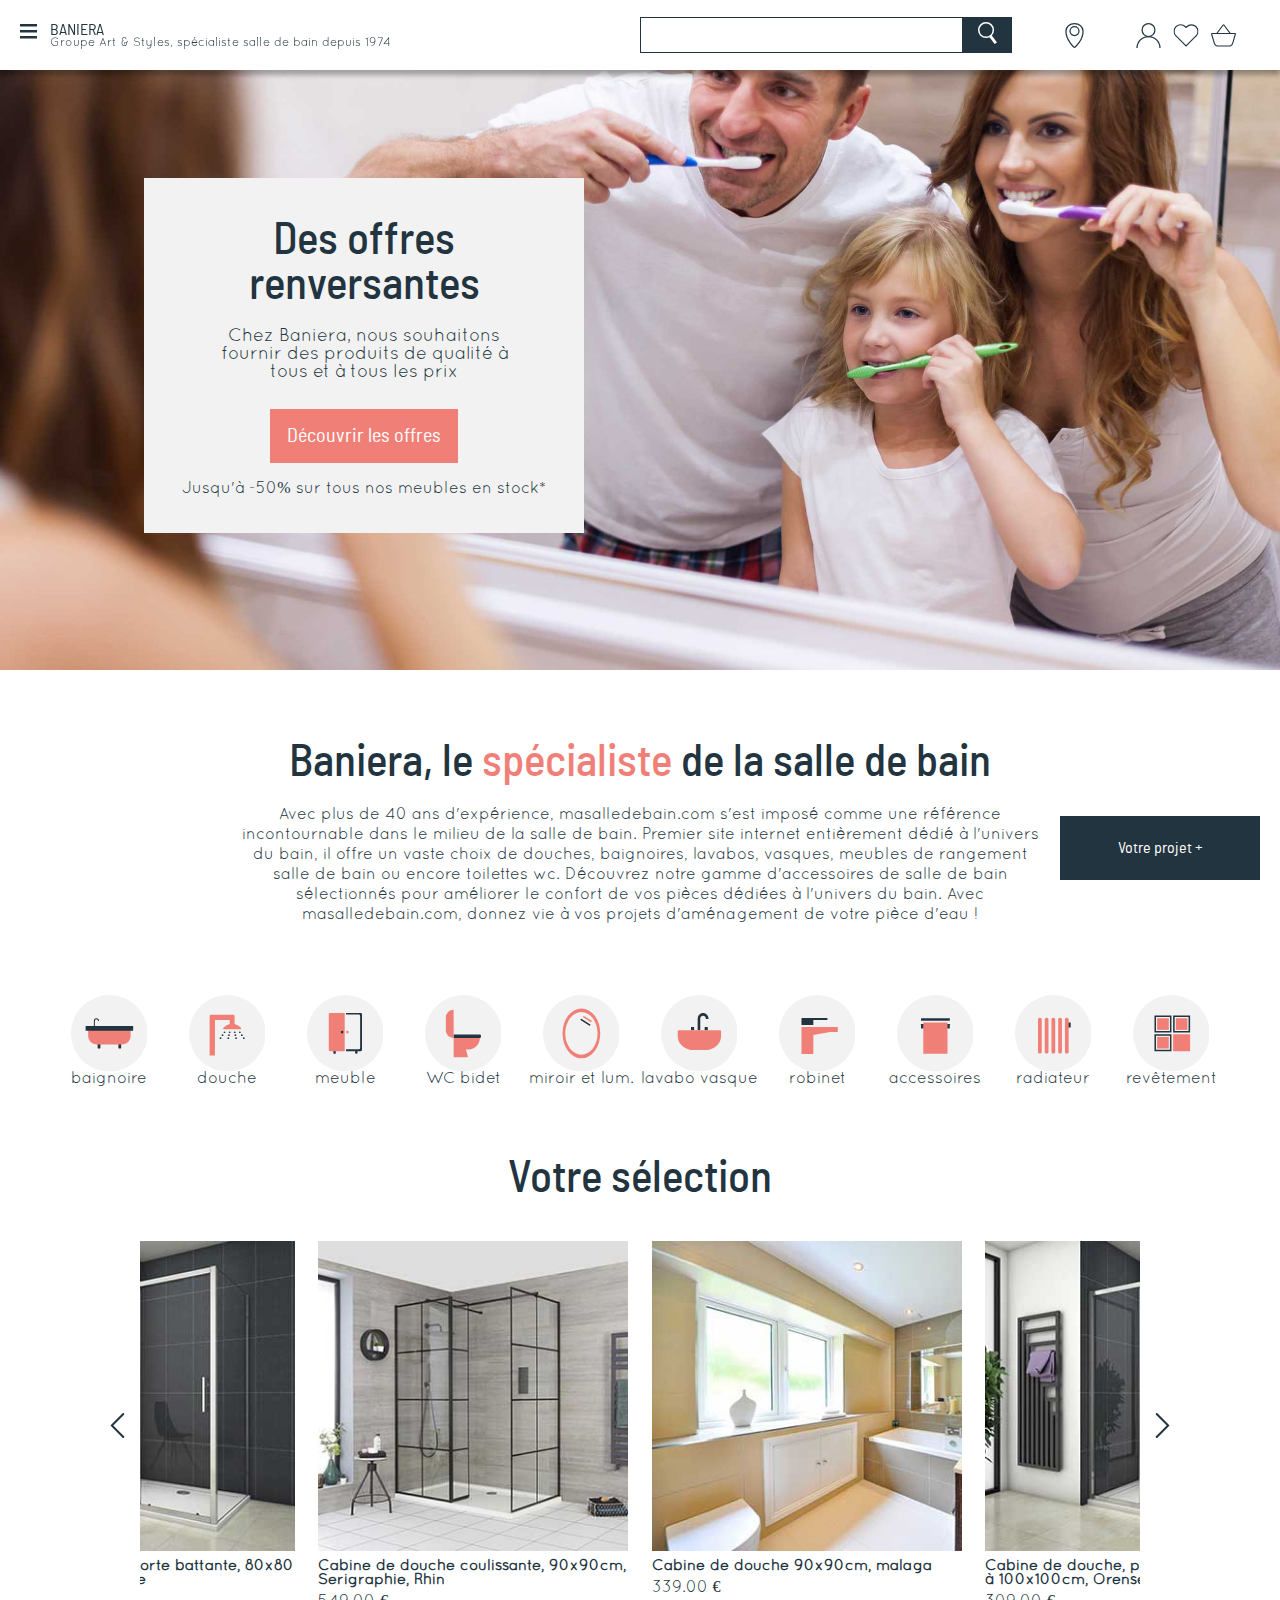
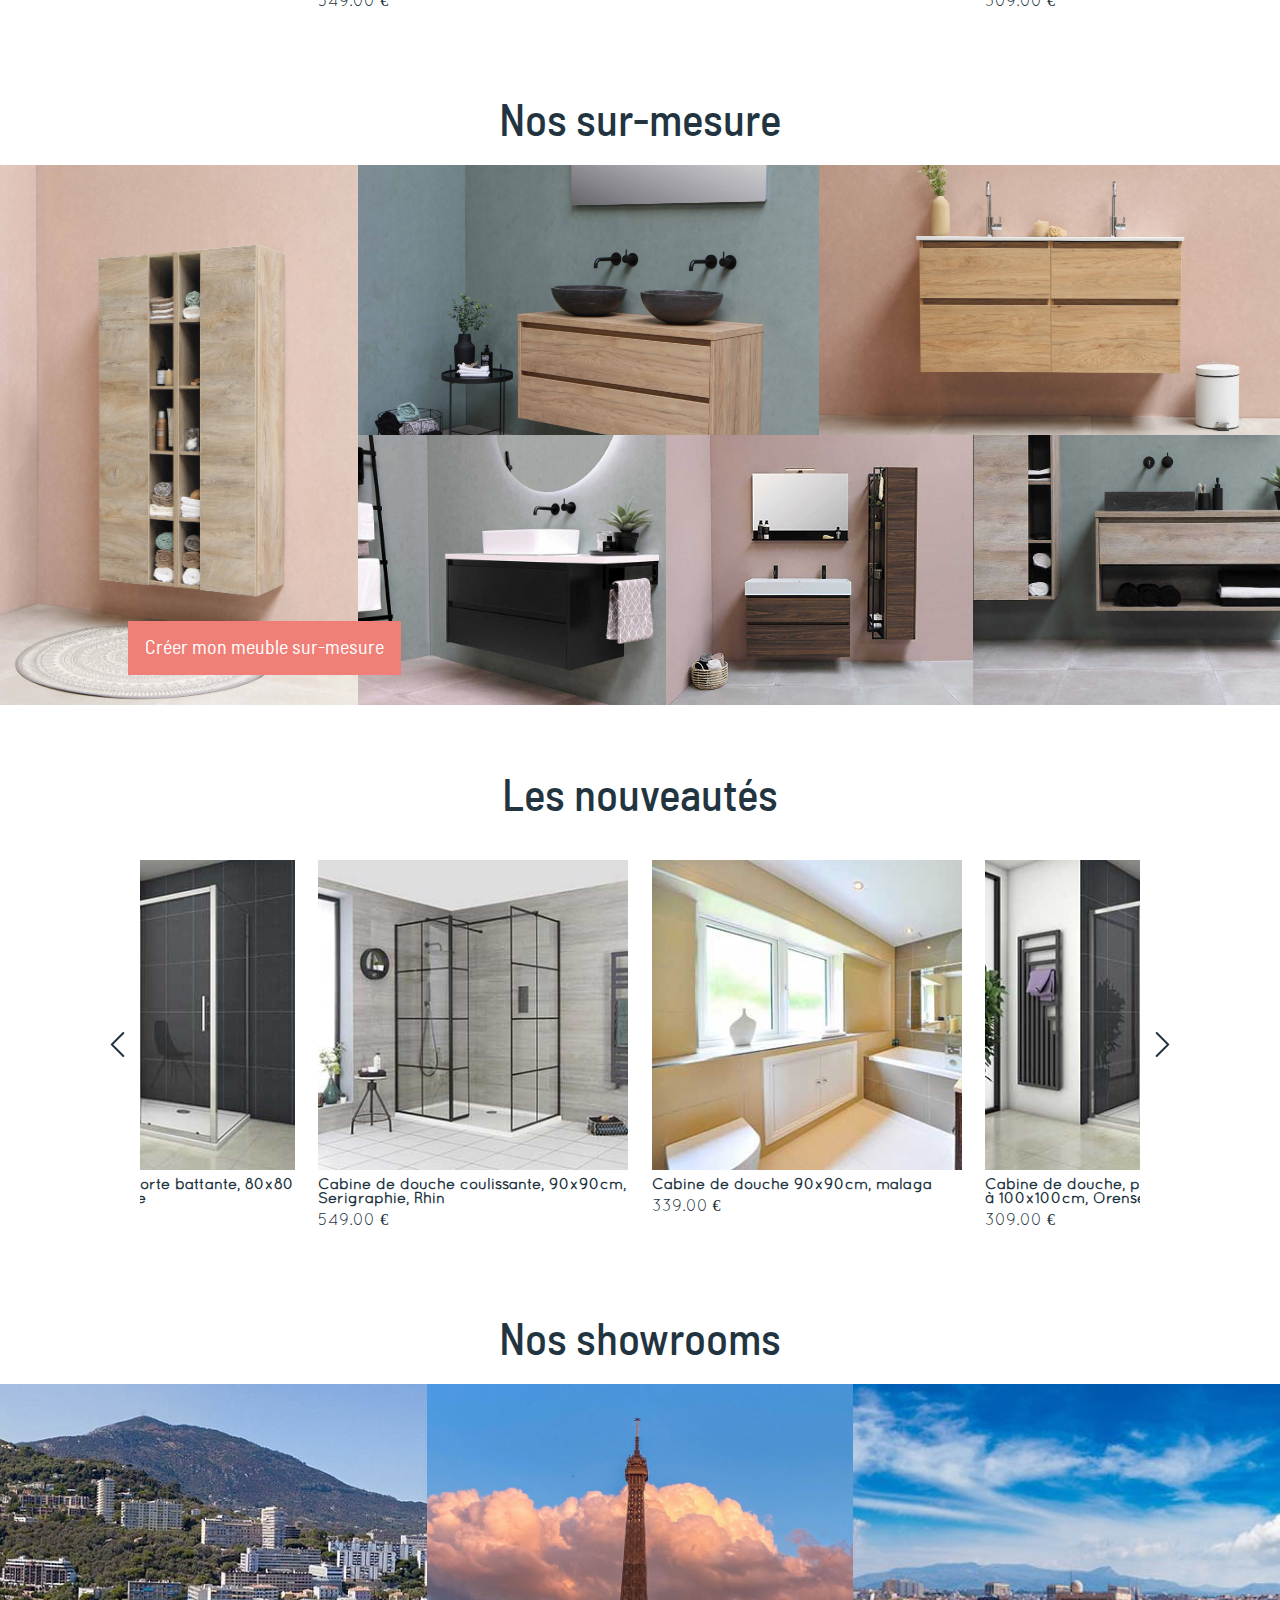
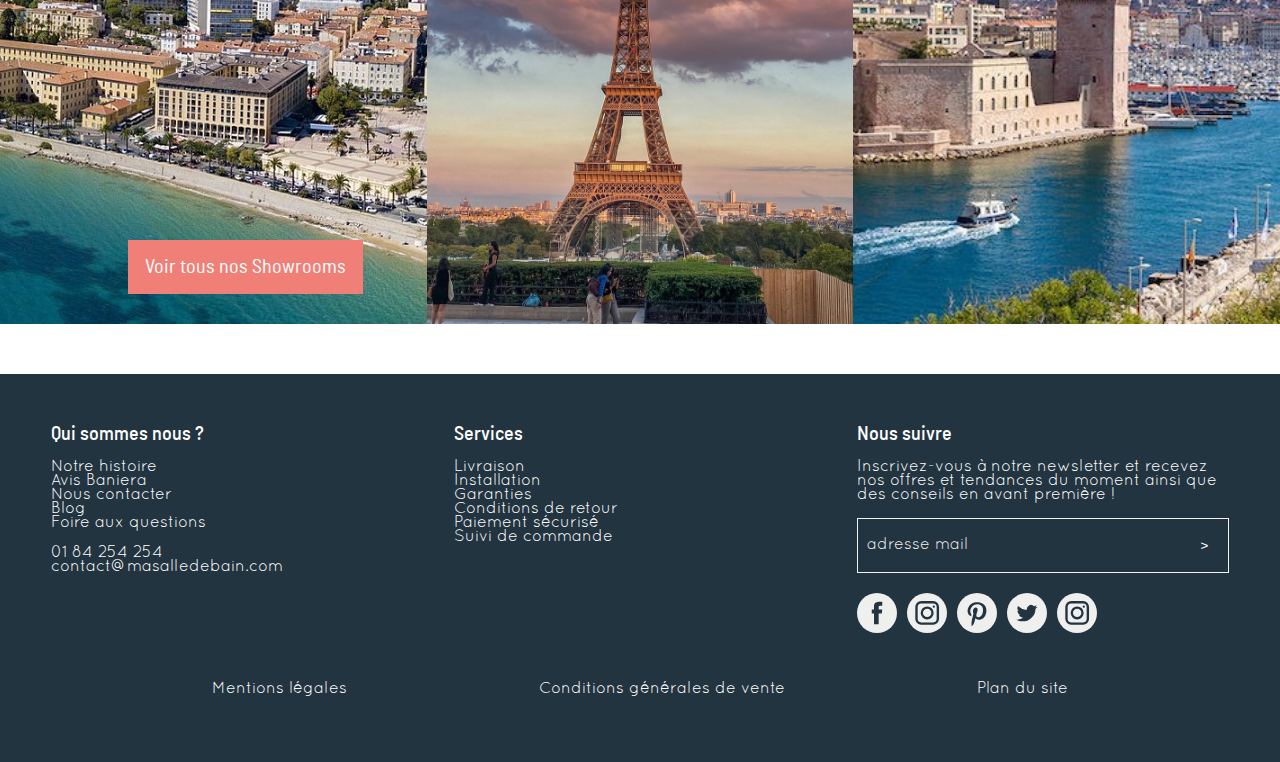
==== commit c3888faf: "[html] prettier" ====
--- a/index.html
+++ b/index.html
@@ -1,222 +1,288 @@
 <!DOCTYPE html>
 <html lang="fr">
+
 <head>
   <meta charset="UTF-8">
   <title>Baniera | Accueil</title>
   <meta name="viewport" content="width=device-width, initial-scale=1.0">
-  <meta name="description" content="Douches, baignoires, lavabos, vasques, meubles de salle de bain, toilettes wc. Rayons bonnes affaires, le design et la qualité à des prix abordables. Satisfait ou remboursé.">
-  <link rel="stylesheet" href="src/css/main.css" async>
+  <meta name="description"
+    content="Douches, baignoires, lavabos, vasques, meubles de salle de bain, toilettes wc. Rayons bonnes affaires, le design et la qualité à des prix abordables. Satisfait ou remboursé.">
+  <link rel="stylesheet" href="src/css/main.css">
   <script src="src/script/script.js" defer></script>
 </head>
+
 <body>
 
   <svg xmlns="http://www.w3.org/2000/svg" height="0" width="0" class="icones-defined">
 
     <!-- Header icones -->
     <symbol id="pin-icone" viewBox="0 0 40 40">
-      <path stroke="#223541" stroke-miterlimit="10" stroke-width="2px" d="M33.69,13.14C33.69,6.05,27.56,1.07,20,1.07S6.31,6.18,6.31,13.14c0,14.33,13,25.51,13,25.51a.85.85,0,0,0,1.34,0S33.69,28.07,33.69,13.14Z" fill="none"/>
-      <circle stroke="#223541" stroke-miterlimit="10" stroke-width="2px" cx="20" cy="12.89" r="7.13" fill="none"/>
-      <rect width="40" height="40" fill="none"/>
+      <path stroke="#223541" stroke-miterlimit="10" stroke-width="2px"
+        d="M33.69,13.14C33.69,6.05,27.56,1.07,20,1.07S6.31,6.18,6.31,13.14c0,14.33,13,25.51,13,25.51a.85.85,0,0,0,1.34,0S33.69,28.07,33.69,13.14Z"
+        fill="none" />
+      <circle stroke="#223541" stroke-miterlimit="10" stroke-width="2px" cx="20" cy="12.89" r="7.13" fill="none" />
+      <rect width="40" height="40" fill="none" />
     </symbol>
 
     <symbol id="heart-icone" viewBox="0 0 44.38 40.08">
-      <path stroke="#223541" stroke-miterlimit="10" stroke-width="2px" fill="none" d="M40,4.4a11.62,11.62,0,0,0-16.44,0h0L22.25,5.67,21,4.4A11.63,11.63,0,1,0,4.4,20.71l.13.14L5.8,22.11h0L22.25,38.56h0L38.7,22.12h0L40,20.85A11.62,11.62,0,0,0,40,4.41Z" transform="translate(0 0.08)"/>
-      <rect fill="none" y="0.08" width="44.34" height="40"/>
+      <path stroke="#223541" stroke-miterlimit="10" stroke-width="2px" fill="none"
+        d="M40,4.4a11.62,11.62,0,0,0-16.44,0h0L22.25,5.67,21,4.4A11.63,11.63,0,1,0,4.4,20.71l.13.14L5.8,22.11h0L22.25,38.56h0L38.7,22.12h0L40,20.85A11.62,11.62,0,0,0,40,4.41Z"
+        transform="translate(0 0.08)" />
+      <rect fill="none" y="0.08" width="44.34" height="40" />
     </symbol>
 
     <symbol id="basket-icone" viewBox="0 0 45.28 40.06">
       <g>
-        <path fill="none" stroke="#223541" stroke-miterlimit="10" stroke-width="2px" d="M34.08,39.06H11.23c-2.33,0-4.44-2.15-5.41-5.51L1.13,17.35c-.13-.45.08-1,.4-1H43.79c.31,0,.52.53.39,1L39.5,33.55C38.53,36.9,36.41,39.06,34.08,39.06Z" transform="translate(0 0)"/>
-        <path fill="none" stroke="#223541" stroke-miterlimit="10" stroke-width="2px" d="M21.62,1.51,10.56,16.37H34.75L23.69,1.51a1.31,1.31,0,0,0-1.83-.24A1.36,1.36,0,0,0,21.62,1.51Z" transform="translate(0 0)"/>
-      </g>
-      <rect fill="none" width="45.28" height="40"/>
+        <path fill="none" stroke="#223541" stroke-miterlimit="10" stroke-width="2px"
+          d="M34.08,39.06H11.23c-2.33,0-4.44-2.15-5.41-5.51L1.13,17.35c-.13-.45.08-1,.4-1H43.79c.31,0,.52.53.39,1L39.5,33.55C38.53,36.9,36.41,39.06,34.08,39.06Z"
+          transform="translate(0 0)" />
+        <path fill="none" stroke="#223541" stroke-miterlimit="10" stroke-width="2px"
+          d="M21.62,1.51,10.56,16.37H34.75L23.69,1.51a1.31,1.31,0,0,0-1.83-.24A1.36,1.36,0,0,0,21.62,1.51Z"
+          transform="translate(0 0)" />
+      </g>
+      <rect fill="none" width="45.28" height="40" />
     </symbol>
 
     <symbol id="user-icone" viewBox="0 0 40 40">
-      <circle cx="20" cy="11.35" r="10.28" fill="none" stroke="#223541" stroke-miterlimit="10" stroke-width="2px"/>
-      <path d="M38.37,40A18.37,18.37,0,1,0,1.63,40" fill="none" stroke="#223541" stroke-miterlimit="10" stroke-width="2px"/>
-      <rect width="40" height="40" fill="none"/>
+      <circle cx="20" cy="11.35" r="10.28" fill="none" stroke="#223541" stroke-miterlimit="10" stroke-width="2px" />
+      <path d="M38.37,40A18.37,18.37,0,1,0,1.63,40" fill="none" stroke="#223541" stroke-miterlimit="10"
+        stroke-width="2px" />
+      <rect width="40" height="40" fill="none" />
     </symbol>
 
     <!-- Second nav icones -->
     <symbol id="accessory-icone" viewBox="0 0 87 87">
       <g transform="translate(-122.418 -43.744)">
-        <circle cx="43.5" cy="43.5" r="43.5" transform="translate(122.418 43.744)" fill="#f2f2f2"/>
+        <circle cx="43.5" cy="43.5" r="43.5" transform="translate(122.418 43.744)" fill="#f2f2f2" />
         <g transform="translate(149.612 70.074)">
-          <rect width="32.614" height="2.787" rx="0.195" fill="#223440"/>
-          <rect width="32.614" height="4.989" rx="0.195" transform="translate(0 6.587)" fill="#223440"/>
-          <rect width="27.454" height="35.232" rx="0.198" transform="translate(2.58 4.911)" fill="#f08077"/>
+          <rect width="32.614" height="2.787" rx="0.195" fill="#223440" />
+          <rect width="32.614" height="4.989" rx="0.195" transform="translate(0 6.587)" fill="#223440" />
+          <rect width="27.454" height="35.232" rx="0.198" transform="translate(2.58 4.911)" fill="#f08077" />
         </g>
       </g>
     </symbol>
 
-      <symbol id="toilet-icone" viewBox="0 0 87 87">
-        <g transform="translate(-122.418 -5.709)">
-          <circle cx="43.5" cy="43.5" r="43.5" transform="translate(122.418 5.709)" fill="#f2f2f2"/>
-          <g transform="translate(146.028 22.291)">
-            <path d="M144.374,22.759H133.782V44.5h16.285l-2.307-8.813h2.981a12.833,12.833,0,0,0,12.734-12.928Z" transform="translate(-124.949 9.337)" fill="#f08077"/>
-            <path d="M163.335,21.344H133.782v4.04h29.552a1.392,1.392,0,0,0,1.393-1.393V22.737A1.392,1.392,0,0,0,163.335,21.344Z" transform="translate(-124.949 6.712)" fill="#223440"/>
-            <path d="M130.688,20.348V35.271a8.343,8.343,0,0,0,8.342,8.342h.491v-32.1A8.832,8.832,0,0,0,130.688,20.348Z" transform="translate(-130.688 -11.517)" fill="#f08077"/>
-          </g>
+    <symbol id="toilet-icone" viewBox="0 0 87 87">
+      <g transform="translate(-122.418 -5.709)">
+        <circle cx="43.5" cy="43.5" r="43.5" transform="translate(122.418 5.709)" fill="#f2f2f2" />
+        <g transform="translate(146.028 22.291)">
+          <path d="M144.374,22.759H133.782V44.5h16.285l-2.307-8.813h2.981a12.833,12.833,0,0,0,12.734-12.928Z"
+            transform="translate(-124.949 9.337)" fill="#f08077" />
+          <path
+            d="M163.335,21.344H133.782v4.04h29.552a1.392,1.392,0,0,0,1.393-1.393V22.737A1.392,1.392,0,0,0,163.335,21.344Z"
+            transform="translate(-124.949 6.712)" fill="#223440" />
+          <path d="M130.688,20.348V35.271a8.343,8.343,0,0,0,8.342,8.342h.491v-32.1A8.832,8.832,0,0,0,130.688,20.348Z"
+            transform="translate(-130.688 -11.517)" fill="#f08077" />
         </g>
-      </symbol>
-
-      <symbol id="bath-icone" viewBox="0 0 86.848 86.848">
-        <g transform="translate(-36.425 -69.961)">
-          <circle cx="43.424" cy="43.424" r="43.424" transform="translate(36.425 69.961)" fill="#f2f2f2"/>
-          <g transform="translate(52.962 96.33)">
-            <rect width="3.089" height="6.844" rx="0.435" transform="translate(13.604 27.264)" fill="#223440"/>
-            <rect width="3.089" height="6.844" rx="0.435" transform="translate(37.082 27.264)" fill="#223440"/>
-            <path d="M43.227,82.221V93.94a9.326,9.326,0,0,0,9.325,9.325H81.976A9.326,9.326,0,0,0,91.3,93.94V82.221Z" transform="translate(-40.378 -73.648)" fill="#f08077"/>
-            <rect width="53.775" height="5.348" rx="0.322" transform="translate(0 8.574)" fill="#223440"/>
-            <rect width="1.102" height="6.543" transform="translate(9.339 2.905)" fill="#223440"/>
-            <path d="M46.618,82.117a1.79,1.79,0,0,1,3.58,0h1.114a2.9,2.9,0,1,0-5.808,0Z" transform="translate(-36.166 -79.213)" fill="#223440"/>
-          </g>
+      </g>
+    </symbol>
+
+    <symbol id="bath-icone" viewBox="0 0 86.848 86.848">
+      <g transform="translate(-36.425 -69.961)">
+        <circle cx="43.424" cy="43.424" r="43.424" transform="translate(36.425 69.961)" fill="#f2f2f2" />
+        <g transform="translate(52.962 96.33)">
+          <rect width="3.089" height="6.844" rx="0.435" transform="translate(13.604 27.264)" fill="#223440" />
+          <rect width="3.089" height="6.844" rx="0.435" transform="translate(37.082 27.264)" fill="#223440" />
+          <path d="M43.227,82.221V93.94a9.326,9.326,0,0,0,9.325,9.325H81.976A9.326,9.326,0,0,0,91.3,93.94V82.221Z"
+            transform="translate(-40.378 -73.648)" fill="#f08077" />
+          <rect width="53.775" height="5.348" rx="0.322" transform="translate(0 8.574)" fill="#223440" />
+          <rect width="1.102" height="6.543" transform="translate(9.339 2.905)" fill="#223440" />
+          <path d="M46.618,82.117a1.79,1.79,0,0,1,3.58,0h1.114a2.9,2.9,0,1,0-5.808,0Z"
+            transform="translate(-36.166 -79.213)" fill="#223440" />
         </g>
-      </symbol>
-
-      <symbol id="shower-icone" viewBox="0 0 86 86">
-        <g transform="translate(-44.858 -6.277)">
-          <circle cx="43" cy="43" r="43" transform="translate(44.858 6.277)" fill="#f2f2f2"/>
-          <g transform="translate(67.932 28.5)">
-            <path d="M88.3,28.954a12.75,12.75,0,0,0-7.264-4.479V15.751a1.6,1.6,0,0,0-1.6-1.6h-24.8a1.6,1.6,0,0,0-1.6,1.6v44h6v-39.8H75.567v4.524A12.75,12.75,0,0,0,68.3,28.954a.8.8,0,0,0,.621,1.3H87.677A.8.8,0,0,0,88.3,28.954Z" transform="translate(-53.034 -14.151)" fill="#f08077"/>
-            <circle cx="0.966" cy="0.966" r="0.966" transform="translate(11.292 25.149)" fill="#223440"/>
-            <circle cx="0.966" cy="0.966" r="0.966" transform="translate(37.306 25.149)" fill="#223440"/>
-            <circle cx="0.966" cy="0.966" r="0.966" transform="translate(28.635 25.149)" fill="#223440"/>
-            <circle cx="0.966" cy="0.966" r="0.966" transform="translate(19.964 25.149)" fill="#223440"/>
-            <circle cx="0.966" cy="0.966" r="0.966" transform="translate(13.492 21.839)" fill="#223440"/>
-            <circle cx="0.966" cy="0.966" r="0.966" transform="translate(35.107 21.839)" fill="#223440"/>
-            <circle cx="0.966" cy="0.966" r="0.966" transform="translate(27.902 21.839)" fill="#223440"/>
-            <circle cx="0.966" cy="0.966" r="0.966" transform="translate(20.697 21.839)" fill="#223440"/>
-            <circle cx="0.973" cy="0.973" r="0.973" transform="translate(15.711 18.516)" fill="#223440"/>
-            <circle cx="0.973" cy="0.973" r="0.973" transform="translate(32.874 18.516)" fill="#223440"/>
-            <circle cx="0.973" cy="0.973" r="0.973" transform="translate(27.153 18.516)" fill="#223440"/>
-            <circle cx="0.973" cy="0.973" r="0.973" transform="translate(21.432 18.516)" fill="#223440"/>
-          </g>
+      </g>
+    </symbol>
+
+    <symbol id="shower-icone" viewBox="0 0 86 86">
+      <g transform="translate(-44.858 -6.277)">
+        <circle cx="43" cy="43" r="43" transform="translate(44.858 6.277)" fill="#f2f2f2" />
+        <g transform="translate(67.932 28.5)">
+          <path
+            d="M88.3,28.954a12.75,12.75,0,0,0-7.264-4.479V15.751a1.6,1.6,0,0,0-1.6-1.6h-24.8a1.6,1.6,0,0,0-1.6,1.6v44h6v-39.8H75.567v4.524A12.75,12.75,0,0,0,68.3,28.954a.8.8,0,0,0,.621,1.3H87.677A.8.8,0,0,0,88.3,28.954Z"
+            transform="translate(-53.034 -14.151)" fill="#f08077" />
+          <circle cx="0.966" cy="0.966" r="0.966" transform="translate(11.292 25.149)" fill="#223440" />
+          <circle cx="0.966" cy="0.966" r="0.966" transform="translate(37.306 25.149)" fill="#223440" />
+          <circle cx="0.966" cy="0.966" r="0.966" transform="translate(28.635 25.149)" fill="#223440" />
+          <circle cx="0.966" cy="0.966" r="0.966" transform="translate(19.964 25.149)" fill="#223440" />
+          <circle cx="0.966" cy="0.966" r="0.966" transform="translate(13.492 21.839)" fill="#223440" />
+          <circle cx="0.966" cy="0.966" r="0.966" transform="translate(35.107 21.839)" fill="#223440" />
+          <circle cx="0.966" cy="0.966" r="0.966" transform="translate(27.902 21.839)" fill="#223440" />
+          <circle cx="0.966" cy="0.966" r="0.966" transform="translate(20.697 21.839)" fill="#223440" />
+          <circle cx="0.973" cy="0.973" r="0.973" transform="translate(15.711 18.516)" fill="#223440" />
+          <circle cx="0.973" cy="0.973" r="0.973" transform="translate(32.874 18.516)" fill="#223440" />
+          <circle cx="0.973" cy="0.973" r="0.973" transform="translate(27.153 18.516)" fill="#223440" />
+          <circle cx="0.973" cy="0.973" r="0.973" transform="translate(21.432 18.516)" fill="#223440" />
         </g>
-      </symbol>
-
-      <symbol id="sink-icone" viewBox="0 0 87 87">
-        <g transform="translate(-46.081 -43.744)">
-          <circle cx="43.5" cy="43.5" r="43.5" transform="translate(46.081 43.744)" fill="#f2f2f2"/>
-          <g transform="translate(65.012 64.108)">
-            <path d="M66.8,50.877c-3.409,0-6.17,3.029-6.17,6.766V70.4h2.961V57.643h0a3.184,3.184,0,1,1,6.287,0h3.095C72.969,53.906,70.206,50.877,66.8,50.877Z" transform="translate(-38.029 -50.877)" fill="#223440"/>
-            <path d="M.3,0H3.276a.3.3,0,0,1,.3.3V3.572a0,0,0,0,1,0,0H0a0,0,0,0,1,0,0V.3A.3.3,0,0,1,.3,0Z" transform="translate(30.523 15.953)" fill="#223440"/>
-            <path d="M.273,0H3.3a.273.273,0,0,1,.273.273v3.3a0,0,0,0,1,0,0H0a0,0,0,0,1,0,0V.273A.273.273,0,0,1,.273,0Z" transform="translate(15.044 15.953)" fill="#223440"/>
-            <path d="M100.411,57.716H54.154a1.361,1.361,0,0,0-1.442,1.262v5.47c0,8.736,8.088,15.82,18.067,15.82h13c9.978,0,18.067-7.083,18.067-15.82V58.975A1.36,1.36,0,0,0,100.411,57.716Z" transform="translate(-52.712 -38.19)" fill="#f08077"/>
-          </g>
+      </g>
+    </symbol>
+
+    <symbol id="sink-icone" viewBox="0 0 87 87">
+      <g transform="translate(-46.081 -43.744)">
+        <circle cx="43.5" cy="43.5" r="43.5" transform="translate(46.081 43.744)" fill="#f2f2f2" />
+        <g transform="translate(65.012 64.108)">
+          <path
+            d="M66.8,50.877c-3.409,0-6.17,3.029-6.17,6.766V70.4h2.961V57.643h0a3.184,3.184,0,1,1,6.287,0h3.095C72.969,53.906,70.206,50.877,66.8,50.877Z"
+            transform="translate(-38.029 -50.877)" fill="#223440" />
+          <path d="M.3,0H3.276a.3.3,0,0,1,.3.3V3.572a0,0,0,0,1,0,0H0a0,0,0,0,1,0,0V.3A.3.3,0,0,1,.3,0Z"
+            transform="translate(30.523 15.953)" fill="#223440" />
+          <path d="M.273,0H3.3a.273.273,0,0,1,.273.273v3.3a0,0,0,0,1,0,0H0a0,0,0,0,1,0,0V.273A.273.273,0,0,1,.273,0Z"
+            transform="translate(15.044 15.953)" fill="#223440" />
+          <path
+            d="M100.411,57.716H54.154a1.361,1.361,0,0,0-1.442,1.262v5.47c0,8.736,8.088,15.82,18.067,15.82h13c9.978,0,18.067-7.083,18.067-15.82V58.975A1.36,1.36,0,0,0,100.411,57.716Z"
+            transform="translate(-52.712 -38.19)" fill="#f08077" />
         </g>
-      </symbol>
-
-      <symbol id="furniture-icone" viewBox="0 0 88.05 88.05">
-        <g transform="translate(-83.552 -6.636)">
-          <circle cx="44.025" cy="44.025" r="44.025" transform="translate(83.552 6.636)" fill="#f2f2f2"/>
-          <g transform="translate(108.503 27.264)">
-            <rect width="2.721" height="6.03" rx="0.378" transform="translate(5.311 40.765)" fill="#223440"/>
-            <path d="M93.692,13.775a1.5,1.5,0,0,0-1.505,1.505v40.7a1.575,1.575,0,0,0,1.575,1.575h16.727V13.775Z" transform="translate(-92.187 -13.775)" fill="#f08077"/>
-            <path d="M115.852,13.775h-16.8V15.63h14.612a1.509,1.509,0,0,1,1.508,1.508V53.951a1.509,1.509,0,0,1-1.508,1.508H99.055v2.095h10.422v2.089a1.019,1.019,0,0,0,1.089.928h.54a1.022,1.022,0,0,0,1.092-.928V57.554h3.652a1.5,1.5,0,0,0,1.505-1.505V15.283A1.507,1.507,0,0,0,115.852,13.775Z" transform="translate(-79.21 -13.775)" fill="#223440"/>
-            <circle cx="1.493" cy="1.493" r="1.493" transform="translate(19.845 20.397)" fill="#f08077"/>
-            <circle cx="1.493" cy="1.493" r="1.493" transform="translate(13.795 20.397)" fill="#223440"/>
-          </g>
+      </g>
+    </symbol>
+
+    <symbol id="furniture-icone" viewBox="0 0 88.05 88.05">
+      <g transform="translate(-83.552 -6.636)">
+        <circle cx="44.025" cy="44.025" r="44.025" transform="translate(83.552 6.636)" fill="#f2f2f2" />
+        <g transform="translate(108.503 27.264)">
+          <rect width="2.721" height="6.03" rx="0.378" transform="translate(5.311 40.765)" fill="#223440" />
+          <path d="M93.692,13.775a1.5,1.5,0,0,0-1.505,1.505v40.7a1.575,1.575,0,0,0,1.575,1.575h16.727V13.775Z"
+            transform="translate(-92.187 -13.775)" fill="#f08077" />
+          <path
+            d="M115.852,13.775h-16.8V15.63h14.612a1.509,1.509,0,0,1,1.508,1.508V53.951a1.509,1.509,0,0,1-1.508,1.508H99.055v2.095h10.422v2.089a1.019,1.019,0,0,0,1.089.928h.54a1.022,1.022,0,0,0,1.092-.928V57.554h3.652a1.5,1.5,0,0,0,1.505-1.505V15.283A1.507,1.507,0,0,0,115.852,13.775Z"
+            transform="translate(-79.21 -13.775)" fill="#223440" />
+          <circle cx="1.493" cy="1.493" r="1.493" transform="translate(19.845 20.397)" fill="#f08077" />
+          <circle cx="1.493" cy="1.493" r="1.493" transform="translate(13.795 20.397)" fill="#223440" />
         </g>
-      </symbol>
-
-      <symbol id="miror-icone" viewBox="0 0 87 87">
-        <g transform="translate(-6.078 -45.142)">
-          <circle cx="43.5" cy="43.5" r="43.5" transform="translate(6.078 45.142)" fill="#f2f2f2"/>
-          <ellipse cx="21.369" cy="28.215" rx="21.369" ry="28.215" transform="translate(28.209 60.427)" fill="#f08077"/>
-          <ellipse cx="18.299" cy="24.162" rx="18.299" ry="24.162" transform="translate(31.279 64.481)" fill="#f2f2f2"/>
-          <rect width="12.718" height="1.775" rx="0.311" transform="translate(49.208 71.931) rotate(32.023)" fill="#223440"/>
-          <rect width="10.972" height="1.775" rx="0.311" transform="matrix(0.848, 0.53, -0.53, 0.848, 52.209, 68.779)" fill="#f08077"/>
+      </g>
+    </symbol>
+
+    <symbol id="miror-icone" viewBox="0 0 87 87">
+      <g transform="translate(-6.078 -45.142)">
+        <circle cx="43.5" cy="43.5" r="43.5" transform="translate(6.078 45.142)" fill="#f2f2f2" />
+        <ellipse cx="21.369" cy="28.215" rx="21.369" ry="28.215" transform="translate(28.209 60.427)" fill="#f08077" />
+        <ellipse cx="18.299" cy="24.162" rx="18.299" ry="24.162" transform="translate(31.279 64.481)" fill="#f2f2f2" />
+        <rect width="12.718" height="1.775" rx="0.311" transform="translate(49.208 71.931) rotate(32.023)"
+          fill="#223440" />
+        <rect width="10.972" height="1.775" rx="0.311" transform="matrix(0.848, 0.53, -0.53, 0.848, 52.209, 68.779)"
+          fill="#f08077" />
+      </g>
+    </symbol>
+
+    <symbol id="radiator-icone" viewBox="0 0 85.987 85.987">
+      <g transform="translate(-6.078 -84.008)">
+        <circle cx="42.994" cy="42.994" r="42.994" transform="translate(6.078 84.008)" fill="#f2f2f2" />
+        <g transform="translate(31.835 109.478)">
+          <rect width="4.224" height="5.649" rx="0.177" transform="translate(32.358 5.256)" fill="#223440" />
+          <path
+            d="M27.987,93.034a1.945,1.945,0,0,0-2.1,1.741V131.3a1.945,1.945,0,0,0,2.1,1.741,1.946,1.946,0,0,0,2.1-1.741V94.775A1.946,1.946,0,0,0,27.987,93.034Z"
+            transform="translate(4.255 -93.034)" fill="#f08077" />
+          <path
+            d="M25.319,93.034a1.948,1.948,0,0,0-2.1,1.741V131.3a1.948,1.948,0,0,0,2.1,1.741,1.948,1.948,0,0,0,2.1-1.741V94.775A1.948,1.948,0,0,0,25.319,93.034Z"
+            transform="translate(-0.611 -93.034)" fill="#f08077" />
+          <path
+            d="M22.649,93.034a1.946,1.946,0,0,0-2.1,1.741V131.3a1.946,1.946,0,0,0,2.1,1.741,1.945,1.945,0,0,0,2.1-1.741V94.775A1.945,1.945,0,0,0,22.649,93.034Z"
+            transform="translate(-5.476 -93.034)" fill="#f08077" />
+          <path
+            d="M19.976,93.034a1.945,1.945,0,0,0-2.1,1.741V131.3a1.945,1.945,0,0,0,2.1,1.741,1.946,1.946,0,0,0,2.1-1.741V94.775A1.946,1.946,0,0,0,19.976,93.034Z"
+            transform="translate(-10.34 -93.034)" fill="#f08077" />
+          <path
+            d="M17.308,93.034a1.948,1.948,0,0,0-2.1,1.741V131.3a1.948,1.948,0,0,0,2.1,1.741,1.948,1.948,0,0,0,2.1-1.741V94.775A1.948,1.948,0,0,0,17.308,93.034Z"
+            transform="translate(-15.206 -93.034)" fill="#f08077" />
         </g>
-      </symbol>
-
-      <symbol id="radiator-icone" viewBox="0 0 85.987 85.987">
-        <g transform="translate(-6.078 -84.008)">
-          <circle cx="42.994" cy="42.994" r="42.994" transform="translate(6.078 84.008)" fill="#f2f2f2"/>
-          <g transform="translate(31.835 109.478)">
-            <rect width="4.224" height="5.649" rx="0.177" transform="translate(32.358 5.256)" fill="#223440"/>
-            <path d="M27.987,93.034a1.945,1.945,0,0,0-2.1,1.741V131.3a1.945,1.945,0,0,0,2.1,1.741,1.946,1.946,0,0,0,2.1-1.741V94.775A1.946,1.946,0,0,0,27.987,93.034Z" transform="translate(4.255 -93.034)" fill="#f08077"/>
-            <path d="M25.319,93.034a1.948,1.948,0,0,0-2.1,1.741V131.3a1.948,1.948,0,0,0,2.1,1.741,1.948,1.948,0,0,0,2.1-1.741V94.775A1.948,1.948,0,0,0,25.319,93.034Z" transform="translate(-0.611 -93.034)" fill="#f08077"/>
-            <path d="M22.649,93.034a1.946,1.946,0,0,0-2.1,1.741V131.3a1.946,1.946,0,0,0,2.1,1.741,1.945,1.945,0,0,0,2.1-1.741V94.775A1.945,1.945,0,0,0,22.649,93.034Z" transform="translate(-5.476 -93.034)" fill="#f08077"/>
-            <path d="M19.976,93.034a1.945,1.945,0,0,0-2.1,1.741V131.3a1.945,1.945,0,0,0,2.1,1.741,1.946,1.946,0,0,0,2.1-1.741V94.775A1.946,1.946,0,0,0,19.976,93.034Z" transform="translate(-10.34 -93.034)" fill="#f08077"/>
-            <path d="M17.308,93.034a1.948,1.948,0,0,0-2.1,1.741V131.3a1.948,1.948,0,0,0,2.1,1.741,1.948,1.948,0,0,0,2.1-1.741V94.775A1.948,1.948,0,0,0,17.308,93.034Z" transform="translate(-15.206 -93.034)" fill="#f08077"/>
-          </g>
+      </g>
+    </symbol>
+
+    <symbol id="covering-icone" viewBox="0 0 87 87">
+      <g transform="translate(-44.858 -84.887)">
+        <circle cx="43.5" cy="43.5" r="43.5" transform="translate(44.858 84.887)" fill="#f2f2f2" />
+        <g transform="translate(69.182 108.175)">
+          <path d="M53.378,100.457v19.26h19.26v-19.26ZM70.9,117.984H55.111V102.193H70.9Z"
+            transform="translate(-53.378 -79.293)" fill="#223440" />
+          <rect width="19.261" height="19.261" transform="translate(21.123 21.165)" fill="#f08077" />
+          <rect width="13.187" height="13.187" transform="translate(3.036 24.201)" fill="#f08077" />
+          <path d="M60.777,93.044V112.3h19.26V93.044ZM78.3,110.568H62.51V94.777H78.3Z"
+            transform="translate(-39.653 -93.044)" fill="#223440" />
+          <rect width="13.187" height="13.187" transform="translate(24.16 3.036)" fill="#f08077" />
+          <path d="M53.378,93.044V112.3h19.26V93.044ZM70.9,110.568H55.111V94.777H70.9Z"
+            transform="translate(-53.378 -93.044)" fill="#223440" />
+          <rect width="13.187" height="13.187" transform="translate(3.036 3.036)" fill="#f08077" />
         </g>
-      </symbol>
-
-      <symbol id="covering-icone" viewBox="0 0 87 87">
-        <g transform="translate(-44.858 -84.887)">
-          <circle cx="43.5" cy="43.5" r="43.5" transform="translate(44.858 84.887)" fill="#f2f2f2"/>
-          <g transform="translate(69.182 108.175)">
-            <path d="M53.378,100.457v19.26h19.26v-19.26ZM70.9,117.984H55.111V102.193H70.9Z" transform="translate(-53.378 -79.293)" fill="#223440"/>
-            <rect width="19.261" height="19.261" transform="translate(21.123 21.165)" fill="#f08077"/>
-            <rect width="13.187" height="13.187" transform="translate(3.036 24.201)" fill="#f08077"/>
-            <path d="M60.777,93.044V112.3h19.26V93.044ZM78.3,110.568H62.51V94.777H78.3Z" transform="translate(-39.653 -93.044)" fill="#223440"/>
-            <rect width="13.187" height="13.187" transform="translate(24.16 3.036)" fill="#f08077"/>
-            <path d="M53.378,93.044V112.3h19.26V93.044ZM70.9,110.568H55.111V94.777H70.9Z" transform="translate(-53.378 -93.044)" fill="#223440"/>
-            <rect width="13.187" height="13.187" transform="translate(3.036 3.036)" fill="#f08077"/>
-          </g>
+      </g>
+    </symbol>
+
+    <symbol id="tap-icone" viewBox="0 0 87 87">
+      <g transform="translate(-84.335 -43.744)">
+        <circle cx="43.5" cy="43.5" r="43.5" transform="translate(84.335 43.744)" fill="#f2f2f2" />
+        <g transform="translate(109.801 69.913)">
+          <path
+            d="M122.111,52.91H93.88a.625.625,0,0,0-.625.625V60.73H106.7V55.2h15.414a.592.592,0,0,0,.591-.591V53.5A.592.592,0,0,0,122.111,52.91Z"
+            transform="translate(-93.255 -52.91)" fill="#223440" />
+          <path
+            d="M133.748,56.453H93.255V86.971H106.7V65.509l18.946-3.489h8.105a.631.631,0,0,0,.631-.628V57.081A.629.629,0,0,0,133.748,56.453Z"
+            transform="translate(-93.255 -46.338)" fill="#f08077" />
         </g>
-      </symbol>
-
-      <symbol id="tap-icone" viewBox="0 0 87 87">
-        <g transform="translate(-84.335 -43.744)">
-          <circle cx="43.5" cy="43.5" r="43.5" transform="translate(84.335 43.744)" fill="#f2f2f2"/>
-          <g transform="translate(109.801 69.913)">
-            <path d="M122.111,52.91H93.88a.625.625,0,0,0-.625.625V60.73H106.7V55.2h15.414a.592.592,0,0,0,.591-.591V53.5A.592.592,0,0,0,122.111,52.91Z" transform="translate(-93.255 -52.91)" fill="#223440"/>
-            <path d="M133.748,56.453H93.255V86.971H106.7V65.509l18.946-3.489h8.105a.631.631,0,0,0,.631-.628V57.081A.629.629,0,0,0,133.748,56.453Z" transform="translate(-93.255 -46.338)" fill="#f08077"/>
-          </g>
-        </g>
-      </symbol>
-
-      <!-- Arrows -->
-      <symbol id="right-arrow" viewBox="0 0 21.857 40.174">
-        <path d="M10.8,29.325,28.165,11.961a1.375,1.375,0,0,0,0-1.943l-.386-.386a1.375,1.375,0,0,0-1.943,0L7.466,28l-.32.32-.034.034a1.373,1.373,0,0,0,0,1.943l.379.379L25.8,48.989a1.422,1.422,0,0,0,2.01,0l.32-.322a1.422,1.422,0,0,0,0-2.01Z" transform="translate(28.567 49.405) rotate(180)" fill="#223440"/>
-      </symbol>
-
-      <symbol id="left-arrow" viewBox="0 0 21.857 40.174">
-        <path d="M10.8,29.325,28.165,11.961a1.375,1.375,0,0,0,0-1.943l-.386-.386a1.375,1.375,0,0,0-1.943,0L7.466,28l-.32.32-.034.034a1.373,1.373,0,0,0,0,1.943l.379.379L25.8,48.989a1.422,1.422,0,0,0,2.01,0l.32-.322a1.422,1.422,0,0,0,0-2.01Z" transform="translate(-6.71 -9.23)" fill="#223440"/>
-      </symbol>
-
-      <!-- Social medias -->
-      <symbol id="youtube" viewBox="0 0 40 40">
-        <g>
-          <ellipse cx="20" cy="20" rx="20" ry="20" transform="translate(0 0)" fill="#efefee"/>
-          <path d="M135.905,41.146H124.032A5.936,5.936,0,0,1,118.1,35.21V23.337a5.936,5.936,0,0,1,5.936-5.936h11.873a5.936,5.936,0,0,1,5.936,5.936V35.21A5.936,5.936,0,0,1,135.905,41.146ZM124.032,19.775a3.565,3.565,0,0,0-3.561,3.562V35.21a3.566,3.566,0,0,0,3.561,3.562h11.873a3.565,3.565,0,0,0,3.561-3.562V23.337a3.564,3.564,0,0,0-3.561-3.562Z" transform="translate(-109.805 -9.383)" fill="#223440"/>
-          <path d="M127.689,33.482a6.489,6.489,0,1,1,6.488-6.49h0A6.492,6.492,0,0,1,127.689,33.482Zm0-10.688a4.2,4.2,0,1,0,4.2,4.2A4.2,4.2,0,0,0,127.689,22.794Z" transform="translate(-107.519 -7.106)" fill="#223440"/>
-          <ellipse cx="1.145" cy="1.145" rx="1.145" ry="1.145" transform="translate(25.659 12.496)" fill="#223440"/>
-        </g>
-      </symbol>
-
-      <symbol id='facebook' viewBox="0 0 40 40">
-        <g>
-          <circle cx="20" cy="20" r="20" fill="#efefee"/>
-          <path d="M26.841,20.547v3.21H24.577v3.926h2.264v10.76h4.65V27.675h3.12s.291-1.883.436-3.941H31.514V21.048a1.113,1.113,0,0,1,1.009-.939h2.531V16.025H31.613C26.726,16.033,26.841,19.958,26.841,20.547Z" transform="translate(-9.816 -7.238)" fill="#223440"/>
-        </g>
-      </symbol>
-
-      <symbol id="instagram" viewBox="0 0 40 40">
-        <g>
-          <ellipse cx="20" cy="20" rx="20" ry="20" transform="translate(0 0)" fill="#efefee"/>
-          <path d="M135.905,41.146H124.032A5.936,5.936,0,0,1,118.1,35.21V23.337a5.936,5.936,0,0,1,5.936-5.936h11.873a5.936,5.936,0,0,1,5.936,5.936V35.21A5.936,5.936,0,0,1,135.905,41.146ZM124.032,19.775a3.565,3.565,0,0,0-3.561,3.562V35.21a3.566,3.566,0,0,0,3.561,3.562h11.873a3.565,3.565,0,0,0,3.561-3.562V23.337a3.564,3.564,0,0,0-3.561-3.562Z" transform="translate(-109.805 -9.383)" fill="#223440"/>
-          <path d="M127.689,33.482a6.489,6.489,0,1,1,6.488-6.49h0A6.492,6.492,0,0,1,127.689,33.482Zm0-10.688a4.2,4.2,0,1,0,4.2,4.2A4.2,4.2,0,0,0,127.689,22.794Z" transform="translate(-107.519 -7.106)" fill="#223440"/>
-          <ellipse cx="1.145" cy="1.145" rx="1.145" ry="1.145" transform="translate(25.659 12.496)" fill="#223440"/>
-        </g>
-      </symbol>
-
-      <symbol id="pinterest" viewBox="0 0 40 40">
-        <ellipse cx="20" cy="20" rx="20" ry="20" transform="translate(0 0)" fill="#efefee"/>
-        <g transform="translate(10.608 9.168)">
-          <path d="M32.057,72.652c-1.469-.115-2.087-.843-3.24-1.543-.633,3.323-1.408,6.51-3.7,8.175-.709-5.024,1.04-8.8,1.851-12.8-1.383-2.329.166-7.016,3.086-5.862,3.591,1.421-3.11,8.66,1.389,9.565,4.7.944,6.613-8.149,3.7-11.106-4.208-4.271-12.248-.1-11.26,6.016.242,1.493,1.786,1.948.617,4.01-2.694-.6-3.5-2.721-3.394-5.552.166-4.636,4.165-7.881,8.176-8.33,5.072-.568,9.832,1.862,10.49,6.633.739,5.385-2.289,11.216-7.714,10.8Z" transform="translate(-21.096 -55.14)" fill="#223440"/>
-        </g>
-      </symbol>
-
-      <symbol id="twitter" viewBox="0 0 40 40">
-        <ellipse cx="20" cy="20" rx="20" ry="20" transform="translate(0 0)" fill="#efefee"/>
-        <path d="M70.41,58.424a14.829,14.829,0,0,0,8.645,4.056,5.046,5.046,0,0,1,2.478-4.542,3.8,3.8,0,0,1,4.965.812,11.95,11.95,0,0,0,2.822-.888,9.054,9.054,0,0,1-1.628,2.05L90,59.48l-2.142,2.187s.859,7.375-7.659,11.263c0,0-6.632,2.271-11.252-.729,0,0,5.646-.812,6.248-2.027,0,0-3-.327-3.77-2.756l1.628-.084s-2.824-.243-3.168-4.055l1.885.243C71.781,63.528,68.782,62.723,70.41,58.424Z" transform="translate(-59.48 -45.548)" fill="#223440"/>
-      </symbol>
-      
+      </g>
+    </symbol>
+
+    <!-- Arrows -->
+    <symbol id="right-arrow" viewBox="0 0 21.857 40.174">
+      <path
+        d="M10.8,29.325,28.165,11.961a1.375,1.375,0,0,0,0-1.943l-.386-.386a1.375,1.375,0,0,0-1.943,0L7.466,28l-.32.32-.034.034a1.373,1.373,0,0,0,0,1.943l.379.379L25.8,48.989a1.422,1.422,0,0,0,2.01,0l.32-.322a1.422,1.422,0,0,0,0-2.01Z"
+        transform="translate(28.567 49.405) rotate(180)" fill="#223440" />
+    </symbol>
+
+    <symbol id="left-arrow" viewBox="0 0 21.857 40.174">
+      <path
+        d="M10.8,29.325,28.165,11.961a1.375,1.375,0,0,0,0-1.943l-.386-.386a1.375,1.375,0,0,0-1.943,0L7.466,28l-.32.32-.034.034a1.373,1.373,0,0,0,0,1.943l.379.379L25.8,48.989a1.422,1.422,0,0,0,2.01,0l.32-.322a1.422,1.422,0,0,0,0-2.01Z"
+        transform="translate(-6.71 -9.23)" fill="#223440" />
+    </symbol>
+
+    <!-- Social medias -->
+    <symbol id="youtube" viewBox="0 0 40 40">
+      <g>
+        <ellipse cx="20" cy="20" rx="20" ry="20" transform="translate(0 0)" fill="#efefee" />
+        <path
+          d="M135.905,41.146H124.032A5.936,5.936,0,0,1,118.1,35.21V23.337a5.936,5.936,0,0,1,5.936-5.936h11.873a5.936,5.936,0,0,1,5.936,5.936V35.21A5.936,5.936,0,0,1,135.905,41.146ZM124.032,19.775a3.565,3.565,0,0,0-3.561,3.562V35.21a3.566,3.566,0,0,0,3.561,3.562h11.873a3.565,3.565,0,0,0,3.561-3.562V23.337a3.564,3.564,0,0,0-3.561-3.562Z"
+          transform="translate(-109.805 -9.383)" fill="#223440" />
+        <path
+          d="M127.689,33.482a6.489,6.489,0,1,1,6.488-6.49h0A6.492,6.492,0,0,1,127.689,33.482Zm0-10.688a4.2,4.2,0,1,0,4.2,4.2A4.2,4.2,0,0,0,127.689,22.794Z"
+          transform="translate(-107.519 -7.106)" fill="#223440" />
+        <ellipse cx="1.145" cy="1.145" rx="1.145" ry="1.145" transform="translate(25.659 12.496)" fill="#223440" />
+      </g>
+    </symbol>
+
+    <symbol id='facebook' viewBox="0 0 40 40">
+      <g>
+        <circle cx="20" cy="20" r="20" fill="#efefee" />
+        <path
+          d="M26.841,20.547v3.21H24.577v3.926h2.264v10.76h4.65V27.675h3.12s.291-1.883.436-3.941H31.514V21.048a1.113,1.113,0,0,1,1.009-.939h2.531V16.025H31.613C26.726,16.033,26.841,19.958,26.841,20.547Z"
+          transform="translate(-9.816 -7.238)" fill="#223440" />
+      </g>
+    </symbol>
+
+    <symbol id="instagram" viewBox="0 0 40 40">
+      <g>
+        <ellipse cx="20" cy="20" rx="20" ry="20" transform="translate(0 0)" fill="#efefee" />
+        <path
+          d="M135.905,41.146H124.032A5.936,5.936,0,0,1,118.1,35.21V23.337a5.936,5.936,0,0,1,5.936-5.936h11.873a5.936,5.936,0,0,1,5.936,5.936V35.21A5.936,5.936,0,0,1,135.905,41.146ZM124.032,19.775a3.565,3.565,0,0,0-3.561,3.562V35.21a3.566,3.566,0,0,0,3.561,3.562h11.873a3.565,3.565,0,0,0,3.561-3.562V23.337a3.564,3.564,0,0,0-3.561-3.562Z"
+          transform="translate(-109.805 -9.383)" fill="#223440" />
+        <path
+          d="M127.689,33.482a6.489,6.489,0,1,1,6.488-6.49h0A6.492,6.492,0,0,1,127.689,33.482Zm0-10.688a4.2,4.2,0,1,0,4.2,4.2A4.2,4.2,0,0,0,127.689,22.794Z"
+          transform="translate(-107.519 -7.106)" fill="#223440" />
+        <ellipse cx="1.145" cy="1.145" rx="1.145" ry="1.145" transform="translate(25.659 12.496)" fill="#223440" />
+      </g>
+    </symbol>
+
+    <symbol id="pinterest" viewBox="0 0 40 40">
+      <ellipse cx="20" cy="20" rx="20" ry="20" transform="translate(0 0)" fill="#efefee" />
+      <g transform="translate(10.608 9.168)">
+        <path
+          d="M32.057,72.652c-1.469-.115-2.087-.843-3.24-1.543-.633,3.323-1.408,6.51-3.7,8.175-.709-5.024,1.04-8.8,1.851-12.8-1.383-2.329.166-7.016,3.086-5.862,3.591,1.421-3.11,8.66,1.389,9.565,4.7.944,6.613-8.149,3.7-11.106-4.208-4.271-12.248-.1-11.26,6.016.242,1.493,1.786,1.948.617,4.01-2.694-.6-3.5-2.721-3.394-5.552.166-4.636,4.165-7.881,8.176-8.33,5.072-.568,9.832,1.862,10.49,6.633.739,5.385-2.289,11.216-7.714,10.8Z"
+          transform="translate(-21.096 -55.14)" fill="#223440" />
+      </g>
+    </symbol>
+
+    <symbol id="twitter" viewBox="0 0 40 40">
+      <ellipse cx="20" cy="20" rx="20" ry="20" transform="translate(0 0)" fill="#efefee" />
+      <path
+        d="M70.41,58.424a14.829,14.829,0,0,0,8.645,4.056,5.046,5.046,0,0,1,2.478-4.542,3.8,3.8,0,0,1,4.965.812,11.95,11.95,0,0,0,2.822-.888,9.054,9.054,0,0,1-1.628,2.05L90,59.48l-2.142,2.187s.859,7.375-7.659,11.263c0,0-6.632,2.271-11.252-.729,0,0,5.646-.812,6.248-2.027,0,0-3-.327-3.77-2.756l1.628-.084s-2.824-.243-3.168-4.055l1.885.243C71.781,63.528,68.782,62.723,70.41,58.424Z"
+        transform="translate(-59.48 -45.548)" fill="#223440" />
+    </symbol>
+
   </svg>
 
   <header class="flex space-between">
@@ -235,146 +301,361 @@
           <li>
             <a class="second-menu-title">Baignoire</a>
             <ul class="second-menu">
-              <li><a href="https://www.masalledebain.com/?gclid=Cj0KCQiAjKqABhDLARIsABbJrGkiWIIReZ2TGyAaEDMyXDvemfqj8gBISfK4ALdFdYIkiR8L0nKT20waAmpyEALw_wcB">Baignoire</a></li>
-              <li><a href="https://www.masalledebain.com/?gclid=Cj0KCQiAjKqABhDLARIsABbJrGkiWIIReZ2TGyAaEDMyXDvemfqj8gBISfK4ALdFdYIkiR8L0nKT20waAmpyEALw_wcB">Baignoire îlot</a></li>
-              <li><a href="https://www.masalledebain.com/?gclid=Cj0KCQiAjKqABhDLARIsABbJrGkiWIIReZ2TGyAaEDMyXDvemfqj8gBISfK4ALdFdYIkiR8L0nKT20waAmpyEALw_wcB">Baignoire encastrable</a></li>
-              <li><a href="https://www.masalledebain.com/?gclid=Cj0KCQiAjKqABhDLARIsABbJrGkiWIIReZ2TGyAaEDMyXDvemfqj8gBISfK4ALdFdYIkiR8L0nKT20waAmpyEALw_wcB">Baignoire d'angle</a></li>
-              <li><a href="https://www.masalledebain.com/?gclid=Cj0KCQiAjKqABhDLARIsABbJrGkiWIIReZ2TGyAaEDMyXDvemfqj8gBISfK4ALdFdYIkiR8L0nKT20waAmpyEALw_wcB">Baignoire balinéo</a></li>
-              <li><a href="https://www.masalledebain.com/?gclid=Cj0KCQiAjKqABhDLARIsABbJrGkiWIIReZ2TGyAaEDMyXDvemfqj8gBISfK4ALdFdYIkiR8L0nKT20waAmpyEALw_wcB">Pare-baignoire</a></li>
-              <li><a href="https://www.masalledebain.com/?gclid=Cj0KCQiAjKqABhDLARIsABbJrGkiWIIReZ2TGyAaEDMyXDvemfqj8gBISfK4ALdFdYIkiR8L0nKT20waAmpyEALw_wcB">Baignoire sur-mesure</a></li>
-              <li><a href="https://www.masalledebain.com/?gclid=Cj0KCQiAjKqABhDLARIsABbJrGkiWIIReZ2TGyAaEDMyXDvemfqj8gBISfK4ALdFdYIkiR8L0nKT20waAmpyEALw_wcB">Collection baignoire</a></li>
-              <li><a href="https://www.masalledebain.com/?gclid=Cj0KCQiAjKqABhDLARIsABbJrGkiWIIReZ2TGyAaEDMyXDvemfqj8gBISfK4ALdFdYIkiR8L0nKT20waAmpyEALw_wcB">Robinet de baignoire</a></li>
-              <li><a href="https://www.masalledebain.com/?gclid=Cj0KCQiAjKqABhDLARIsABbJrGkiWIIReZ2TGyAaEDMyXDvemfqj8gBISfK4ALdFdYIkiR8L0nKT20waAmpyEALw_wcB">Accessoire de bain</a></li>
-              <li><a href="https://www.masalledebain.com/?gclid=Cj0KCQiAjKqABhDLARIsABbJrGkiWIIReZ2TGyAaEDMyXDvemfqj8gBISfK4ALdFdYIkiR8L0nKT20waAmpyEALw_wcB">Installation baignoire</a></li>
+              <li><a
+                  href="https://www.masalledebain.com/?gclid=Cj0KCQiAjKqABhDLARIsABbJrGkiWIIReZ2TGyAaEDMyXDvemfqj8gBISfK4ALdFdYIkiR8L0nKT20waAmpyEALw_wcB">Baignoire</a>
+              </li>
+              <li><a
+                  href="https://www.masalledebain.com/?gclid=Cj0KCQiAjKqABhDLARIsABbJrGkiWIIReZ2TGyAaEDMyXDvemfqj8gBISfK4ALdFdYIkiR8L0nKT20waAmpyEALw_wcB">Baignoire
+                  îlot</a></li>
+              <li><a
+                  href="https://www.masalledebain.com/?gclid=Cj0KCQiAjKqABhDLARIsABbJrGkiWIIReZ2TGyAaEDMyXDvemfqj8gBISfK4ALdFdYIkiR8L0nKT20waAmpyEALw_wcB">Baignoire
+                  encastrable</a></li>
+              <li><a
+                  href="https://www.masalledebain.com/?gclid=Cj0KCQiAjKqABhDLARIsABbJrGkiWIIReZ2TGyAaEDMyXDvemfqj8gBISfK4ALdFdYIkiR8L0nKT20waAmpyEALw_wcB">Baignoire
+                  d'angle</a></li>
+              <li><a
+                  href="https://www.masalledebain.com/?gclid=Cj0KCQiAjKqABhDLARIsABbJrGkiWIIReZ2TGyAaEDMyXDvemfqj8gBISfK4ALdFdYIkiR8L0nKT20waAmpyEALw_wcB">Baignoire
+                  balinéo</a></li>
+              <li><a
+                  href="https://www.masalledebain.com/?gclid=Cj0KCQiAjKqABhDLARIsABbJrGkiWIIReZ2TGyAaEDMyXDvemfqj8gBISfK4ALdFdYIkiR8L0nKT20waAmpyEALw_wcB">Pare-baignoire</a>
+              </li>
+              <li><a
+                  href="https://www.masalledebain.com/?gclid=Cj0KCQiAjKqABhDLARIsABbJrGkiWIIReZ2TGyAaEDMyXDvemfqj8gBISfK4ALdFdYIkiR8L0nKT20waAmpyEALw_wcB">Baignoire
+                  sur-mesure</a></li>
+              <li><a
+                  href="https://www.masalledebain.com/?gclid=Cj0KCQiAjKqABhDLARIsABbJrGkiWIIReZ2TGyAaEDMyXDvemfqj8gBISfK4ALdFdYIkiR8L0nKT20waAmpyEALw_wcB">Collection
+                  baignoire</a></li>
+              <li><a
+                  href="https://www.masalledebain.com/?gclid=Cj0KCQiAjKqABhDLARIsABbJrGkiWIIReZ2TGyAaEDMyXDvemfqj8gBISfK4ALdFdYIkiR8L0nKT20waAmpyEALw_wcB">Robinet
+                  de baignoire</a></li>
+              <li><a
+                  href="https://www.masalledebain.com/?gclid=Cj0KCQiAjKqABhDLARIsABbJrGkiWIIReZ2TGyAaEDMyXDvemfqj8gBISfK4ALdFdYIkiR8L0nKT20waAmpyEALw_wcB">Accessoire
+                  de bain</a></li>
+              <li><a
+                  href="https://www.masalledebain.com/?gclid=Cj0KCQiAjKqABhDLARIsABbJrGkiWIIReZ2TGyAaEDMyXDvemfqj8gBISfK4ALdFdYIkiR8L0nKT20waAmpyEALw_wcB">Installation
+                  baignoire</a></li>
             </ul>
           </li>
           <li>
             <a class="second-menu-title">Douche</a>
             <ul class="second-menu">
-              <li><a href="https://www.masalledebain.com/?gclid=Cj0KCQiAjKqABhDLARIsABbJrGkiWIIReZ2TGyAaEDMyXDvemfqj8gBISfK4ALdFdYIkiR8L0nKT20waAmpyEALw_wcB">Douche</a></li>
-              <li><a href="https://www.masalledebain.com/?gclid=Cj0KCQiAjKqABhDLARIsABbJrGkiWIIReZ2TGyAaEDMyXDvemfqj8gBISfK4ALdFdYIkiR8L0nKT20waAmpyEALw_wcB">Paroi de douche fixe</a></li>
-              <li><a href="https://www.masalledebain.com/?gclid=Cj0KCQiAjKqABhDLARIsABbJrGkiWIIReZ2TGyAaEDMyXDvemfqj8gBISfK4ALdFdYIkiR8L0nKT20waAmpyEALw_wcB">Porte de douche</a></li>
-              <li><a href="https://www.masalledebain.com/?gclid=Cj0KCQiAjKqABhDLARIsABbJrGkiWIIReZ2TGyAaEDMyXDvemfqj8gBISfK4ALdFdYIkiR8L0nKT20waAmpyEALw_wcB">Cabine de douche d'angle</a></li>
-              <li><a href="https://www.masalledebain.com/?gclid=Cj0KCQiAjKqABhDLARIsABbJrGkiWIIReZ2TGyAaEDMyXDvemfqj8gBISfK4ALdFdYIkiR8L0nKT20waAmpyEALw_wcB">Cabine de douche quart de rond</a></li>
-              <li><a href="https://www.masalledebain.com/?gclid=Cj0KCQiAjKqABhDLARIsABbJrGkiWIIReZ2TGyAaEDMyXDvemfqj8gBISfK4ALdFdYIkiR8L0nKT20waAmpyEALw_wcB">Paroi fixe pour cabine de douche</a></li>
-              <li><a href="https://www.masalledebain.com/?gclid=Cj0KCQiAjKqABhDLARIsABbJrGkiWIIReZ2TGyAaEDMyXDvemfqj8gBISfK4ALdFdYIkiR8L0nKT20waAmpyEALw_wcB">Receveur de douche</a></li>
-              <li><a href="https://www.masalledebain.com/?gclid=Cj0KCQiAjKqABhDLARIsABbJrGkiWIIReZ2TGyAaEDMyXDvemfqj8gBISfK4ALdFdYIkiR8L0nKT20waAmpyEALw_wcB">Receveur à carreler</a></li>
-              <li><a href="https://www.masalledebain.com/?gclid=Cj0KCQiAjKqABhDLARIsABbJrGkiWIIReZ2TGyAaEDMyXDvemfqj8gBISfK4ALdFdYIkiR8L0nKT20waAmpyEALw_wcB">Collection douche</a></li>
-              <li><a href="https://www.masalledebain.com/?gclid=Cj0KCQiAjKqABhDLARIsABbJrGkiWIIReZ2TGyAaEDMyXDvemfqj8gBISfK4ALdFdYIkiR8L0nKT20waAmpyEALw_wcB">Colonne de douche</a></li>
-              <li><a href="https://www.masalledebain.com/?gclid=Cj0KCQiAjKqABhDLARIsABbJrGkiWIIReZ2TGyAaEDMyXDvemfqj8gBISfK4ALdFdYIkiR8L0nKT20waAmpyEALw_wcB">Composition de douche</a></li>
-              <li><a href="https://www.masalledebain.com/?gclid=Cj0KCQiAjKqABhDLARIsABbJrGkiWIIReZ2TGyAaEDMyXDvemfqj8gBISfK4ALdFdYIkiR8L0nKT20waAmpyEALw_wcB">Douche de pluie</a></li>
-              <li><a href="https://www.masalledebain.com/?gclid=Cj0KCQiAjKqABhDLARIsABbJrGkiWIIReZ2TGyAaEDMyXDvemfqj8gBISfK4ALdFdYIkiR8L0nKT20waAmpyEALw_wcB">Robinet de douche</a></li>
-              <li><a href="https://www.masalledebain.com/?gclid=Cj0KCQiAjKqABhDLARIsABbJrGkiWIIReZ2TGyAaEDMyXDvemfqj8gBISfK4ALdFdYIkiR8L0nKT20waAmpyEALw_wcB">Douchette et Flexible</a></li>
-              <li><a href="https://www.masalledebain.com/?gclid=Cj0KCQiAjKqABhDLARIsABbJrGkiWIIReZ2TGyAaEDMyXDvemfqj8gBISfK4ALdFdYIkiR8L0nKT20waAmpyEALw_wcB">Techniques et Installation</a></li>
-              <li><a href="https://www.masalledebain.com/?gclid=Cj0KCQiAjKqABhDLARIsABbJrGkiWIIReZ2TGyAaEDMyXDvemfqj8gBISfK4ALdFdYIkiR8L0nKT20waAmpyEALw_wcB">Accessoires de douche</a></li>
+              <li><a
+                  href="https://www.masalledebain.com/?gclid=Cj0KCQiAjKqABhDLARIsABbJrGkiWIIReZ2TGyAaEDMyXDvemfqj8gBISfK4ALdFdYIkiR8L0nKT20waAmpyEALw_wcB">Douche</a>
+              </li>
+              <li><a
+                  href="https://www.masalledebain.com/?gclid=Cj0KCQiAjKqABhDLARIsABbJrGkiWIIReZ2TGyAaEDMyXDvemfqj8gBISfK4ALdFdYIkiR8L0nKT20waAmpyEALw_wcB">Paroi
+                  de douche fixe</a></li>
+              <li><a
+                  href="https://www.masalledebain.com/?gclid=Cj0KCQiAjKqABhDLARIsABbJrGkiWIIReZ2TGyAaEDMyXDvemfqj8gBISfK4ALdFdYIkiR8L0nKT20waAmpyEALw_wcB">Porte
+                  de douche</a></li>
+              <li><a
+                  href="https://www.masalledebain.com/?gclid=Cj0KCQiAjKqABhDLARIsABbJrGkiWIIReZ2TGyAaEDMyXDvemfqj8gBISfK4ALdFdYIkiR8L0nKT20waAmpyEALw_wcB">Cabine
+                  de douche d'angle</a></li>
+              <li><a
+                  href="https://www.masalledebain.com/?gclid=Cj0KCQiAjKqABhDLARIsABbJrGkiWIIReZ2TGyAaEDMyXDvemfqj8gBISfK4ALdFdYIkiR8L0nKT20waAmpyEALw_wcB">Cabine
+                  de douche quart de rond</a></li>
+              <li><a
+                  href="https://www.masalledebain.com/?gclid=Cj0KCQiAjKqABhDLARIsABbJrGkiWIIReZ2TGyAaEDMyXDvemfqj8gBISfK4ALdFdYIkiR8L0nKT20waAmpyEALw_wcB">Paroi
+                  fixe pour cabine de douche</a></li>
+              <li><a
+                  href="https://www.masalledebain.com/?gclid=Cj0KCQiAjKqABhDLARIsABbJrGkiWIIReZ2TGyAaEDMyXDvemfqj8gBISfK4ALdFdYIkiR8L0nKT20waAmpyEALw_wcB">Receveur
+                  de douche</a></li>
+              <li><a
+                  href="https://www.masalledebain.com/?gclid=Cj0KCQiAjKqABhDLARIsABbJrGkiWIIReZ2TGyAaEDMyXDvemfqj8gBISfK4ALdFdYIkiR8L0nKT20waAmpyEALw_wcB">Receveur
+                  à carreler</a></li>
+              <li><a
+                  href="https://www.masalledebain.com/?gclid=Cj0KCQiAjKqABhDLARIsABbJrGkiWIIReZ2TGyAaEDMyXDvemfqj8gBISfK4ALdFdYIkiR8L0nKT20waAmpyEALw_wcB">Collection
+                  douche</a></li>
+              <li><a
+                  href="https://www.masalledebain.com/?gclid=Cj0KCQiAjKqABhDLARIsABbJrGkiWIIReZ2TGyAaEDMyXDvemfqj8gBISfK4ALdFdYIkiR8L0nKT20waAmpyEALw_wcB">Colonne
+                  de douche</a></li>
+              <li><a
+                  href="https://www.masalledebain.com/?gclid=Cj0KCQiAjKqABhDLARIsABbJrGkiWIIReZ2TGyAaEDMyXDvemfqj8gBISfK4ALdFdYIkiR8L0nKT20waAmpyEALw_wcB">Composition
+                  de douche</a></li>
+              <li><a
+                  href="https://www.masalledebain.com/?gclid=Cj0KCQiAjKqABhDLARIsABbJrGkiWIIReZ2TGyAaEDMyXDvemfqj8gBISfK4ALdFdYIkiR8L0nKT20waAmpyEALw_wcB">Douche
+                  de pluie</a></li>
+              <li><a
+                  href="https://www.masalledebain.com/?gclid=Cj0KCQiAjKqABhDLARIsABbJrGkiWIIReZ2TGyAaEDMyXDvemfqj8gBISfK4ALdFdYIkiR8L0nKT20waAmpyEALw_wcB">Robinet
+                  de douche</a></li>
+              <li><a
+                  href="https://www.masalledebain.com/?gclid=Cj0KCQiAjKqABhDLARIsABbJrGkiWIIReZ2TGyAaEDMyXDvemfqj8gBISfK4ALdFdYIkiR8L0nKT20waAmpyEALw_wcB">Douchette
+                  et Flexible</a></li>
+              <li><a
+                  href="https://www.masalledebain.com/?gclid=Cj0KCQiAjKqABhDLARIsABbJrGkiWIIReZ2TGyAaEDMyXDvemfqj8gBISfK4ALdFdYIkiR8L0nKT20waAmpyEALw_wcB">Techniques
+                  et Installation</a></li>
+              <li><a
+                  href="https://www.masalledebain.com/?gclid=Cj0KCQiAjKqABhDLARIsABbJrGkiWIIReZ2TGyAaEDMyXDvemfqj8gBISfK4ALdFdYIkiR8L0nKT20waAmpyEALw_wcB">Accessoires
+                  de douche</a></li>
             </ul>
           </li>
           <li>
             <a class="second-menu-title">Douche</a>
             <ul class="second-menu">
-              <li><a href="https://www.masalledebain.com/?gclid=Cj0KCQiAjKqABhDLARIsABbJrGkiWIIReZ2TGyAaEDMyXDvemfqj8gBISfK4ALdFdYIkiR8L0nKT20waAmpyEALw_wcB">Douche</a></li>
-              <li><a href="https://www.masalledebain.com/?gclid=Cj0KCQiAjKqABhDLARIsABbJrGkiWIIReZ2TGyAaEDMyXDvemfqj8gBISfK4ALdFdYIkiR8L0nKT20waAmpyEALw_wcB">Paroi de douche fixe</a></li>
-              <li><a href="https://www.masalledebain.com/?gclid=Cj0KCQiAjKqABhDLARIsABbJrGkiWIIReZ2TGyAaEDMyXDvemfqj8gBISfK4ALdFdYIkiR8L0nKT20waAmpyEALw_wcB">Porte de douche</a></li>
-              <li><a href="https://www.masalledebain.com/?gclid=Cj0KCQiAjKqABhDLARIsABbJrGkiWIIReZ2TGyAaEDMyXDvemfqj8gBISfK4ALdFdYIkiR8L0nKT20waAmpyEALw_wcB">Cabine de douche d'angle</a></li>
-              <li><a href="https://www.masalledebain.com/?gclid=Cj0KCQiAjKqABhDLARIsABbJrGkiWIIReZ2TGyAaEDMyXDvemfqj8gBISfK4ALdFdYIkiR8L0nKT20waAmpyEALw_wcB">Cabine de douche quart de rond</a></li>
-              <li><a href="https://www.masalledebain.com/?gclid=Cj0KCQiAjKqABhDLARIsABbJrGkiWIIReZ2TGyAaEDMyXDvemfqj8gBISfK4ALdFdYIkiR8L0nKT20waAmpyEALw_wcB">Paroi fixe pour cabine de douche</a></li>
-              <li><a href="https://www.masalledebain.com/?gclid=Cj0KCQiAjKqABhDLARIsABbJrGkiWIIReZ2TGyAaEDMyXDvemfqj8gBISfK4ALdFdYIkiR8L0nKT20waAmpyEALw_wcB">Receveur de douche</a></li>
-              <li><a href="https://www.masalledebain.com/?gclid=Cj0KCQiAjKqABhDLARIsABbJrGkiWIIReZ2TGyAaEDMyXDvemfqj8gBISfK4ALdFdYIkiR8L0nKT20waAmpyEALw_wcB">Receveur à carreler</a></li>
-              <li><a href="https://www.masalledebain.com/?gclid=Cj0KCQiAjKqABhDLARIsABbJrGkiWIIReZ2TGyAaEDMyXDvemfqj8gBISfK4ALdFdYIkiR8L0nKT20waAmpyEALw_wcB">Collection douche</a></li>
-              <li><a href="https://www.masalledebain.com/?gclid=Cj0KCQiAjKqABhDLARIsABbJrGkiWIIReZ2TGyAaEDMyXDvemfqj8gBISfK4ALdFdYIkiR8L0nKT20waAmpyEALw_wcB">Colonne de douche</a></li>
-              <li><a href="https://www.masalledebain.com/?gclid=Cj0KCQiAjKqABhDLARIsABbJrGkiWIIReZ2TGyAaEDMyXDvemfqj8gBISfK4ALdFdYIkiR8L0nKT20waAmpyEALw_wcB">Composition de douche</a></li>
-              <li><a href="https://www.masalledebain.com/?gclid=Cj0KCQiAjKqABhDLARIsABbJrGkiWIIReZ2TGyAaEDMyXDvemfqj8gBISfK4ALdFdYIkiR8L0nKT20waAmpyEALw_wcB">Douche de pluie</a></li>
-              <li><a href="https://www.masalledebain.com/?gclid=Cj0KCQiAjKqABhDLARIsABbJrGkiWIIReZ2TGyAaEDMyXDvemfqj8gBISfK4ALdFdYIkiR8L0nKT20waAmpyEALw_wcB">Robinet de douche</a></li>
-              <li><a href="https://www.masalledebain.com/?gclid=Cj0KCQiAjKqABhDLARIsABbJrGkiWIIReZ2TGyAaEDMyXDvemfqj8gBISfK4ALdFdYIkiR8L0nKT20waAmpyEALw_wcB">Douchette et Flexible</a></li>
-              <li><a href="https://www.masalledebain.com/?gclid=Cj0KCQiAjKqABhDLARIsABbJrGkiWIIReZ2TGyAaEDMyXDvemfqj8gBISfK4ALdFdYIkiR8L0nKT20waAmpyEALw_wcB">Techniques et Installation</a></li>
-              <li><a href="https://www.masalledebain.com/?gclid=Cj0KCQiAjKqABhDLARIsABbJrGkiWIIReZ2TGyAaEDMyXDvemfqj8gBISfK4ALdFdYIkiR8L0nKT20waAmpyEALw_wcB">Accessoires de douche</a></li>
+              <li><a
+                  href="https://www.masalledebain.com/?gclid=Cj0KCQiAjKqABhDLARIsABbJrGkiWIIReZ2TGyAaEDMyXDvemfqj8gBISfK4ALdFdYIkiR8L0nKT20waAmpyEALw_wcB">Douche</a>
+              </li>
+              <li><a
+                  href="https://www.masalledebain.com/?gclid=Cj0KCQiAjKqABhDLARIsABbJrGkiWIIReZ2TGyAaEDMyXDvemfqj8gBISfK4ALdFdYIkiR8L0nKT20waAmpyEALw_wcB">Paroi
+                  de douche fixe</a></li>
+              <li><a
+                  href="https://www.masalledebain.com/?gclid=Cj0KCQiAjKqABhDLARIsABbJrGkiWIIReZ2TGyAaEDMyXDvemfqj8gBISfK4ALdFdYIkiR8L0nKT20waAmpyEALw_wcB">Porte
+                  de douche</a></li>
+              <li><a
+                  href="https://www.masalledebain.com/?gclid=Cj0KCQiAjKqABhDLARIsABbJrGkiWIIReZ2TGyAaEDMyXDvemfqj8gBISfK4ALdFdYIkiR8L0nKT20waAmpyEALw_wcB">Cabine
+                  de douche d'angle</a></li>
+              <li><a
+                  href="https://www.masalledebain.com/?gclid=Cj0KCQiAjKqABhDLARIsABbJrGkiWIIReZ2TGyAaEDMyXDvemfqj8gBISfK4ALdFdYIkiR8L0nKT20waAmpyEALw_wcB">Cabine
+                  de douche quart de rond</a></li>
+              <li><a
+                  href="https://www.masalledebain.com/?gclid=Cj0KCQiAjKqABhDLARIsABbJrGkiWIIReZ2TGyAaEDMyXDvemfqj8gBISfK4ALdFdYIkiR8L0nKT20waAmpyEALw_wcB">Paroi
+                  fixe pour cabine de douche</a></li>
+              <li><a
+                  href="https://www.masalledebain.com/?gclid=Cj0KCQiAjKqABhDLARIsABbJrGkiWIIReZ2TGyAaEDMyXDvemfqj8gBISfK4ALdFdYIkiR8L0nKT20waAmpyEALw_wcB">Receveur
+                  de douche</a></li>
+              <li><a
+                  href="https://www.masalledebain.com/?gclid=Cj0KCQiAjKqABhDLARIsABbJrGkiWIIReZ2TGyAaEDMyXDvemfqj8gBISfK4ALdFdYIkiR8L0nKT20waAmpyEALw_wcB">Receveur
+                  à carreler</a></li>
+              <li><a
+                  href="https://www.masalledebain.com/?gclid=Cj0KCQiAjKqABhDLARIsABbJrGkiWIIReZ2TGyAaEDMyXDvemfqj8gBISfK4ALdFdYIkiR8L0nKT20waAmpyEALw_wcB">Collection
+                  douche</a></li>
+              <li><a
+                  href="https://www.masalledebain.com/?gclid=Cj0KCQiAjKqABhDLARIsABbJrGkiWIIReZ2TGyAaEDMyXDvemfqj8gBISfK4ALdFdYIkiR8L0nKT20waAmpyEALw_wcB">Colonne
+                  de douche</a></li>
+              <li><a
+                  href="https://www.masalledebain.com/?gclid=Cj0KCQiAjKqABhDLARIsABbJrGkiWIIReZ2TGyAaEDMyXDvemfqj8gBISfK4ALdFdYIkiR8L0nKT20waAmpyEALw_wcB">Composition
+                  de douche</a></li>
+              <li><a
+                  href="https://www.masalledebain.com/?gclid=Cj0KCQiAjKqABhDLARIsABbJrGkiWIIReZ2TGyAaEDMyXDvemfqj8gBISfK4ALdFdYIkiR8L0nKT20waAmpyEALw_wcB">Douche
+                  de pluie</a></li>
+              <li><a
+                  href="https://www.masalledebain.com/?gclid=Cj0KCQiAjKqABhDLARIsABbJrGkiWIIReZ2TGyAaEDMyXDvemfqj8gBISfK4ALdFdYIkiR8L0nKT20waAmpyEALw_wcB">Robinet
+                  de douche</a></li>
+              <li><a
+                  href="https://www.masalledebain.com/?gclid=Cj0KCQiAjKqABhDLARIsABbJrGkiWIIReZ2TGyAaEDMyXDvemfqj8gBISfK4ALdFdYIkiR8L0nKT20waAmpyEALw_wcB">Douchette
+                  et Flexible</a></li>
+              <li><a
+                  href="https://www.masalledebain.com/?gclid=Cj0KCQiAjKqABhDLARIsABbJrGkiWIIReZ2TGyAaEDMyXDvemfqj8gBISfK4ALdFdYIkiR8L0nKT20waAmpyEALw_wcB">Techniques
+                  et Installation</a></li>
+              <li><a
+                  href="https://www.masalledebain.com/?gclid=Cj0KCQiAjKqABhDLARIsABbJrGkiWIIReZ2TGyAaEDMyXDvemfqj8gBISfK4ALdFdYIkiR8L0nKT20waAmpyEALw_wcB">Accessoires
+                  de douche</a></li>
             </ul>
           </li>
           <li>
             <a class="second-menu-title">Douche</a>
             <ul class="second-menu">
-              <li><a href="https://www.masalledebain.com/?gclid=Cj0KCQiAjKqABhDLARIsABbJrGkiWIIReZ2TGyAaEDMyXDvemfqj8gBISfK4ALdFdYIkiR8L0nKT20waAmpyEALw_wcB">Douche</a></li>
-              <li><a href="https://www.masalledebain.com/?gclid=Cj0KCQiAjKqABhDLARIsABbJrGkiWIIReZ2TGyAaEDMyXDvemfqj8gBISfK4ALdFdYIkiR8L0nKT20waAmpyEALw_wcB">Paroi de douche fixe</a></li>
-              <li><a href="https://www.masalledebain.com/?gclid=Cj0KCQiAjKqABhDLARIsABbJrGkiWIIReZ2TGyAaEDMyXDvemfqj8gBISfK4ALdFdYIkiR8L0nKT20waAmpyEALw_wcB">Porte de douche</a></li>
-              <li><a href="https://www.masalledebain.com/?gclid=Cj0KCQiAjKqABhDLARIsABbJrGkiWIIReZ2TGyAaEDMyXDvemfqj8gBISfK4ALdFdYIkiR8L0nKT20waAmpyEALw_wcB">Cabine de douche d'angle</a></li>
-              <li><a href="https://www.masalledebain.com/?gclid=Cj0KCQiAjKqABhDLARIsABbJrGkiWIIReZ2TGyAaEDMyXDvemfqj8gBISfK4ALdFdYIkiR8L0nKT20waAmpyEALw_wcB">Cabine de douche quart de rond</a></li>
-              <li><a href="https://www.masalledebain.com/?gclid=Cj0KCQiAjKqABhDLARIsABbJrGkiWIIReZ2TGyAaEDMyXDvemfqj8gBISfK4ALdFdYIkiR8L0nKT20waAmpyEALw_wcB">Paroi fixe pour cabine de douche</a></li>
-              <li><a href="https://www.masalledebain.com/?gclid=Cj0KCQiAjKqABhDLARIsABbJrGkiWIIReZ2TGyAaEDMyXDvemfqj8gBISfK4ALdFdYIkiR8L0nKT20waAmpyEALw_wcB">Receveur de douche</a></li>
-              <li><a href="https://www.masalledebain.com/?gclid=Cj0KCQiAjKqABhDLARIsABbJrGkiWIIReZ2TGyAaEDMyXDvemfqj8gBISfK4ALdFdYIkiR8L0nKT20waAmpyEALw_wcB">Receveur à carreler</a></li>
-              <li><a href="https://www.masalledebain.com/?gclid=Cj0KCQiAjKqABhDLARIsABbJrGkiWIIReZ2TGyAaEDMyXDvemfqj8gBISfK4ALdFdYIkiR8L0nKT20waAmpyEALw_wcB">Collection douche</a></li>
-              <li><a href="https://www.masalledebain.com/?gclid=Cj0KCQiAjKqABhDLARIsABbJrGkiWIIReZ2TGyAaEDMyXDvemfqj8gBISfK4ALdFdYIkiR8L0nKT20waAmpyEALw_wcB">Colonne de douche</a></li>
-              <li><a href="https://www.masalledebain.com/?gclid=Cj0KCQiAjKqABhDLARIsABbJrGkiWIIReZ2TGyAaEDMyXDvemfqj8gBISfK4ALdFdYIkiR8L0nKT20waAmpyEALw_wcB">Composition de douche</a></li>
-              <li><a href="https://www.masalledebain.com/?gclid=Cj0KCQiAjKqABhDLARIsABbJrGkiWIIReZ2TGyAaEDMyXDvemfqj8gBISfK4ALdFdYIkiR8L0nKT20waAmpyEALw_wcB">Douche de pluie</a></li>
-              <li><a href="https://www.masalledebain.com/?gclid=Cj0KCQiAjKqABhDLARIsABbJrGkiWIIReZ2TGyAaEDMyXDvemfqj8gBISfK4ALdFdYIkiR8L0nKT20waAmpyEALw_wcB">Robinet de douche</a></li>
-              <li><a href="https://www.masalledebain.com/?gclid=Cj0KCQiAjKqABhDLARIsABbJrGkiWIIReZ2TGyAaEDMyXDvemfqj8gBISfK4ALdFdYIkiR8L0nKT20waAmpyEALw_wcB">Douchette et Flexible</a></li>
-              <li><a href="https://www.masalledebain.com/?gclid=Cj0KCQiAjKqABhDLARIsABbJrGkiWIIReZ2TGyAaEDMyXDvemfqj8gBISfK4ALdFdYIkiR8L0nKT20waAmpyEALw_wcB">Techniques et Installation</a></li>
-              <li><a href="https://www.masalledebain.com/?gclid=Cj0KCQiAjKqABhDLARIsABbJrGkiWIIReZ2TGyAaEDMyXDvemfqj8gBISfK4ALdFdYIkiR8L0nKT20waAmpyEALw_wcB">Accessoires de douche</a></li>
+              <li><a
+                  href="https://www.masalledebain.com/?gclid=Cj0KCQiAjKqABhDLARIsABbJrGkiWIIReZ2TGyAaEDMyXDvemfqj8gBISfK4ALdFdYIkiR8L0nKT20waAmpyEALw_wcB">Douche</a>
+              </li>
+              <li><a
+                  href="https://www.masalledebain.com/?gclid=Cj0KCQiAjKqABhDLARIsABbJrGkiWIIReZ2TGyAaEDMyXDvemfqj8gBISfK4ALdFdYIkiR8L0nKT20waAmpyEALw_wcB">Paroi
+                  de douche fixe</a></li>
+              <li><a
+                  href="https://www.masalledebain.com/?gclid=Cj0KCQiAjKqABhDLARIsABbJrGkiWIIReZ2TGyAaEDMyXDvemfqj8gBISfK4ALdFdYIkiR8L0nKT20waAmpyEALw_wcB">Porte
+                  de douche</a></li>
+              <li><a
+                  href="https://www.masalledebain.com/?gclid=Cj0KCQiAjKqABhDLARIsABbJrGkiWIIReZ2TGyAaEDMyXDvemfqj8gBISfK4ALdFdYIkiR8L0nKT20waAmpyEALw_wcB">Cabine
+                  de douche d'angle</a></li>
+              <li><a
+                  href="https://www.masalledebain.com/?gclid=Cj0KCQiAjKqABhDLARIsABbJrGkiWIIReZ2TGyAaEDMyXDvemfqj8gBISfK4ALdFdYIkiR8L0nKT20waAmpyEALw_wcB">Cabine
+                  de douche quart de rond</a></li>
+              <li><a
+                  href="https://www.masalledebain.com/?gclid=Cj0KCQiAjKqABhDLARIsABbJrGkiWIIReZ2TGyAaEDMyXDvemfqj8gBISfK4ALdFdYIkiR8L0nKT20waAmpyEALw_wcB">Paroi
+                  fixe pour cabine de douche</a></li>
+              <li><a
+                  href="https://www.masalledebain.com/?gclid=Cj0KCQiAjKqABhDLARIsABbJrGkiWIIReZ2TGyAaEDMyXDvemfqj8gBISfK4ALdFdYIkiR8L0nKT20waAmpyEALw_wcB">Receveur
+                  de douche</a></li>
+              <li><a
+                  href="https://www.masalledebain.com/?gclid=Cj0KCQiAjKqABhDLARIsABbJrGkiWIIReZ2TGyAaEDMyXDvemfqj8gBISfK4ALdFdYIkiR8L0nKT20waAmpyEALw_wcB">Receveur
+                  à carreler</a></li>
+              <li><a
+                  href="https://www.masalledebain.com/?gclid=Cj0KCQiAjKqABhDLARIsABbJrGkiWIIReZ2TGyAaEDMyXDvemfqj8gBISfK4ALdFdYIkiR8L0nKT20waAmpyEALw_wcB">Collection
+                  douche</a></li>
+              <li><a
+                  href="https://www.masalledebain.com/?gclid=Cj0KCQiAjKqABhDLARIsABbJrGkiWIIReZ2TGyAaEDMyXDvemfqj8gBISfK4ALdFdYIkiR8L0nKT20waAmpyEALw_wcB">Colonne
+                  de douche</a></li>
+              <li><a
+                  href="https://www.masalledebain.com/?gclid=Cj0KCQiAjKqABhDLARIsABbJrGkiWIIReZ2TGyAaEDMyXDvemfqj8gBISfK4ALdFdYIkiR8L0nKT20waAmpyEALw_wcB">Composition
+                  de douche</a></li>
+              <li><a
+                  href="https://www.masalledebain.com/?gclid=Cj0KCQiAjKqABhDLARIsABbJrGkiWIIReZ2TGyAaEDMyXDvemfqj8gBISfK4ALdFdYIkiR8L0nKT20waAmpyEALw_wcB">Douche
+                  de pluie</a></li>
+              <li><a
+                  href="https://www.masalledebain.com/?gclid=Cj0KCQiAjKqABhDLARIsABbJrGkiWIIReZ2TGyAaEDMyXDvemfqj8gBISfK4ALdFdYIkiR8L0nKT20waAmpyEALw_wcB">Robinet
+                  de douche</a></li>
+              <li><a
+                  href="https://www.masalledebain.com/?gclid=Cj0KCQiAjKqABhDLARIsABbJrGkiWIIReZ2TGyAaEDMyXDvemfqj8gBISfK4ALdFdYIkiR8L0nKT20waAmpyEALw_wcB">Douchette
+                  et Flexible</a></li>
+              <li><a
+                  href="https://www.masalledebain.com/?gclid=Cj0KCQiAjKqABhDLARIsABbJrGkiWIIReZ2TGyAaEDMyXDvemfqj8gBISfK4ALdFdYIkiR8L0nKT20waAmpyEALw_wcB">Techniques
+                  et Installation</a></li>
+              <li><a
+                  href="https://www.masalledebain.com/?gclid=Cj0KCQiAjKqABhDLARIsABbJrGkiWIIReZ2TGyAaEDMyXDvemfqj8gBISfK4ALdFdYIkiR8L0nKT20waAmpyEALw_wcB">Accessoires
+                  de douche</a></li>
             </ul>
           </li>
           <li>
             <a class="second-menu-title">Douche</a>
             <ul class="second-menu">
-              <li><a href="https://www.masalledebain.com/?gclid=Cj0KCQiAjKqABhDLARIsABbJrGkiWIIReZ2TGyAaEDMyXDvemfqj8gBISfK4ALdFdYIkiR8L0nKT20waAmpyEALw_wcB">Douche</a></li>
-              <li><a href="https://www.masalledebain.com/?gclid=Cj0KCQiAjKqABhDLARIsABbJrGkiWIIReZ2TGyAaEDMyXDvemfqj8gBISfK4ALdFdYIkiR8L0nKT20waAmpyEALw_wcB">Paroi de douche fixe</a></li>
-              <li><a href="https://www.masalledebain.com/?gclid=Cj0KCQiAjKqABhDLARIsABbJrGkiWIIReZ2TGyAaEDMyXDvemfqj8gBISfK4ALdFdYIkiR8L0nKT20waAmpyEALw_wcB">Porte de douche</a></li>
-              <li><a href="https://www.masalledebain.com/?gclid=Cj0KCQiAjKqABhDLARIsABbJrGkiWIIReZ2TGyAaEDMyXDvemfqj8gBISfK4ALdFdYIkiR8L0nKT20waAmpyEALw_wcB">Cabine de douche d'angle</a></li>
-              <li><a href="https://www.masalledebain.com/?gclid=Cj0KCQiAjKqABhDLARIsABbJrGkiWIIReZ2TGyAaEDMyXDvemfqj8gBISfK4ALdFdYIkiR8L0nKT20waAmpyEALw_wcB">Cabine de douche quart de rond</a></li>
-              <li><a href="https://www.masalledebain.com/?gclid=Cj0KCQiAjKqABhDLARIsABbJrGkiWIIReZ2TGyAaEDMyXDvemfqj8gBISfK4ALdFdYIkiR8L0nKT20waAmpyEALw_wcB">Paroi fixe pour cabine de douche</a></li>
-              <li><a href="https://www.masalledebain.com/?gclid=Cj0KCQiAjKqABhDLARIsABbJrGkiWIIReZ2TGyAaEDMyXDvemfqj8gBISfK4ALdFdYIkiR8L0nKT20waAmpyEALw_wcB">Receveur de douche</a></li>
-              <li><a href="https://www.masalledebain.com/?gclid=Cj0KCQiAjKqABhDLARIsABbJrGkiWIIReZ2TGyAaEDMyXDvemfqj8gBISfK4ALdFdYIkiR8L0nKT20waAmpyEALw_wcB">Receveur à carreler</a></li>
-              <li><a href="https://www.masalledebain.com/?gclid=Cj0KCQiAjKqABhDLARIsABbJrGkiWIIReZ2TGyAaEDMyXDvemfqj8gBISfK4ALdFdYIkiR8L0nKT20waAmpyEALw_wcB">Collection douche</a></li>
-              <li><a href="https://www.masalledebain.com/?gclid=Cj0KCQiAjKqABhDLARIsABbJrGkiWIIReZ2TGyAaEDMyXDvemfqj8gBISfK4ALdFdYIkiR8L0nKT20waAmpyEALw_wcB">Colonne de douche</a></li>
-              <li><a href="https://www.masalledebain.com/?gclid=Cj0KCQiAjKqABhDLARIsABbJrGkiWIIReZ2TGyAaEDMyXDvemfqj8gBISfK4ALdFdYIkiR8L0nKT20waAmpyEALw_wcB">Composition de douche</a></li>
-              <li><a href="https://www.masalledebain.com/?gclid=Cj0KCQiAjKqABhDLARIsABbJrGkiWIIReZ2TGyAaEDMyXDvemfqj8gBISfK4ALdFdYIkiR8L0nKT20waAmpyEALw_wcB">Douche de pluie</a></li>
-              <li><a href="https://www.masalledebain.com/?gclid=Cj0KCQiAjKqABhDLARIsABbJrGkiWIIReZ2TGyAaEDMyXDvemfqj8gBISfK4ALdFdYIkiR8L0nKT20waAmpyEALw_wcB">Robinet de douche</a></li>
-              <li><a href="https://www.masalledebain.com/?gclid=Cj0KCQiAjKqABhDLARIsABbJrGkiWIIReZ2TGyAaEDMyXDvemfqj8gBISfK4ALdFdYIkiR8L0nKT20waAmpyEALw_wcB">Douchette et Flexible</a></li>
-              <li><a href="https://www.masalledebain.com/?gclid=Cj0KCQiAjKqABhDLARIsABbJrGkiWIIReZ2TGyAaEDMyXDvemfqj8gBISfK4ALdFdYIkiR8L0nKT20waAmpyEALw_wcB">Techniques et Installation</a></li>
-              <li><a href="https://www.masalledebain.com/?gclid=Cj0KCQiAjKqABhDLARIsABbJrGkiWIIReZ2TGyAaEDMyXDvemfqj8gBISfK4ALdFdYIkiR8L0nKT20waAmpyEALw_wcB">Accessoires de douche</a></li>
+              <li><a
+                  href="https://www.masalledebain.com/?gclid=Cj0KCQiAjKqABhDLARIsABbJrGkiWIIReZ2TGyAaEDMyXDvemfqj8gBISfK4ALdFdYIkiR8L0nKT20waAmpyEALw_wcB">Douche</a>
+              </li>
+              <li><a
+                  href="https://www.masalledebain.com/?gclid=Cj0KCQiAjKqABhDLARIsABbJrGkiWIIReZ2TGyAaEDMyXDvemfqj8gBISfK4ALdFdYIkiR8L0nKT20waAmpyEALw_wcB">Paroi
+                  de douche fixe</a></li>
+              <li><a
+                  href="https://www.masalledebain.com/?gclid=Cj0KCQiAjKqABhDLARIsABbJrGkiWIIReZ2TGyAaEDMyXDvemfqj8gBISfK4ALdFdYIkiR8L0nKT20waAmpyEALw_wcB">Porte
+                  de douche</a></li>
+              <li><a
+                  href="https://www.masalledebain.com/?gclid=Cj0KCQiAjKqABhDLARIsABbJrGkiWIIReZ2TGyAaEDMyXDvemfqj8gBISfK4ALdFdYIkiR8L0nKT20waAmpyEALw_wcB">Cabine
+                  de douche d'angle</a></li>
+              <li><a
+                  href="https://www.masalledebain.com/?gclid=Cj0KCQiAjKqABhDLARIsABbJrGkiWIIReZ2TGyAaEDMyXDvemfqj8gBISfK4ALdFdYIkiR8L0nKT20waAmpyEALw_wcB">Cabine
+                  de douche quart de rond</a></li>
+              <li><a
+                  href="https://www.masalledebain.com/?gclid=Cj0KCQiAjKqABhDLARIsABbJrGkiWIIReZ2TGyAaEDMyXDvemfqj8gBISfK4ALdFdYIkiR8L0nKT20waAmpyEALw_wcB">Paroi
+                  fixe pour cabine de douche</a></li>
+              <li><a
+                  href="https://www.masalledebain.com/?gclid=Cj0KCQiAjKqABhDLARIsABbJrGkiWIIReZ2TGyAaEDMyXDvemfqj8gBISfK4ALdFdYIkiR8L0nKT20waAmpyEALw_wcB">Receveur
+                  de douche</a></li>
+              <li><a
+                  href="https://www.masalledebain.com/?gclid=Cj0KCQiAjKqABhDLARIsABbJrGkiWIIReZ2TGyAaEDMyXDvemfqj8gBISfK4ALdFdYIkiR8L0nKT20waAmpyEALw_wcB">Receveur
+                  à carreler</a></li>
+              <li><a
+                  href="https://www.masalledebain.com/?gclid=Cj0KCQiAjKqABhDLARIsABbJrGkiWIIReZ2TGyAaEDMyXDvemfqj8gBISfK4ALdFdYIkiR8L0nKT20waAmpyEALw_wcB">Collection
+                  douche</a></li>
+              <li><a
+                  href="https://www.masalledebain.com/?gclid=Cj0KCQiAjKqABhDLARIsABbJrGkiWIIReZ2TGyAaEDMyXDvemfqj8gBISfK4ALdFdYIkiR8L0nKT20waAmpyEALw_wcB">Colonne
+                  de douche</a></li>
+              <li><a
+                  href="https://www.masalledebain.com/?gclid=Cj0KCQiAjKqABhDLARIsABbJrGkiWIIReZ2TGyAaEDMyXDvemfqj8gBISfK4ALdFdYIkiR8L0nKT20waAmpyEALw_wcB">Composition
+                  de douche</a></li>
+              <li><a
+                  href="https://www.masalledebain.com/?gclid=Cj0KCQiAjKqABhDLARIsABbJrGkiWIIReZ2TGyAaEDMyXDvemfqj8gBISfK4ALdFdYIkiR8L0nKT20waAmpyEALw_wcB">Douche
+                  de pluie</a></li>
+              <li><a
+                  href="https://www.masalledebain.com/?gclid=Cj0KCQiAjKqABhDLARIsABbJrGkiWIIReZ2TGyAaEDMyXDvemfqj8gBISfK4ALdFdYIkiR8L0nKT20waAmpyEALw_wcB">Robinet
+                  de douche</a></li>
+              <li><a
+                  href="https://www.masalledebain.com/?gclid=Cj0KCQiAjKqABhDLARIsABbJrGkiWIIReZ2TGyAaEDMyXDvemfqj8gBISfK4ALdFdYIkiR8L0nKT20waAmpyEALw_wcB">Douchette
+                  et Flexible</a></li>
+              <li><a
+                  href="https://www.masalledebain.com/?gclid=Cj0KCQiAjKqABhDLARIsABbJrGkiWIIReZ2TGyAaEDMyXDvemfqj8gBISfK4ALdFdYIkiR8L0nKT20waAmpyEALw_wcB">Techniques
+                  et Installation</a></li>
+              <li><a
+                  href="https://www.masalledebain.com/?gclid=Cj0KCQiAjKqABhDLARIsABbJrGkiWIIReZ2TGyAaEDMyXDvemfqj8gBISfK4ALdFdYIkiR8L0nKT20waAmpyEALw_wcB">Accessoires
+                  de douche</a></li>
             </ul>
           </li>
           <li>
             <a class="second-menu-title">Douche</a>
             <ul class="second-menu">
-              <li><a href="https://www.masalledebain.com/?gclid=Cj0KCQiAjKqABhDLARIsABbJrGkiWIIReZ2TGyAaEDMyXDvemfqj8gBISfK4ALdFdYIkiR8L0nKT20waAmpyEALw_wcB">Douche</a></li>
-              <li><a href="https://www.masalledebain.com/?gclid=Cj0KCQiAjKqABhDLARIsABbJrGkiWIIReZ2TGyAaEDMyXDvemfqj8gBISfK4ALdFdYIkiR8L0nKT20waAmpyEALw_wcB">Paroi de douche fixe</a></li>
-              <li><a href="https://www.masalledebain.com/?gclid=Cj0KCQiAjKqABhDLARIsABbJrGkiWIIReZ2TGyAaEDMyXDvemfqj8gBISfK4ALdFdYIkiR8L0nKT20waAmpyEALw_wcB">Porte de douche</a></li>
-              <li><a href="https://www.masalledebain.com/?gclid=Cj0KCQiAjKqABhDLARIsABbJrGkiWIIReZ2TGyAaEDMyXDvemfqj8gBISfK4ALdFdYIkiR8L0nKT20waAmpyEALw_wcB">Cabine de douche d'angle</a></li>
-              <li><a href="https://www.masalledebain.com/?gclid=Cj0KCQiAjKqABhDLARIsABbJrGkiWIIReZ2TGyAaEDMyXDvemfqj8gBISfK4ALdFdYIkiR8L0nKT20waAmpyEALw_wcB">Cabine de douche quart de rond</a></li>
-              <li><a href="https://www.masalledebain.com/?gclid=Cj0KCQiAjKqABhDLARIsABbJrGkiWIIReZ2TGyAaEDMyXDvemfqj8gBISfK4ALdFdYIkiR8L0nKT20waAmpyEALw_wcB">Paroi fixe pour cabine de douche</a></li>
-              <li><a href="https://www.masalledebain.com/?gclid=Cj0KCQiAjKqABhDLARIsABbJrGkiWIIReZ2TGyAaEDMyXDvemfqj8gBISfK4ALdFdYIkiR8L0nKT20waAmpyEALw_wcB">Receveur de douche</a></li>
-              <li><a href="https://www.masalledebain.com/?gclid=Cj0KCQiAjKqABhDLARIsABbJrGkiWIIReZ2TGyAaEDMyXDvemfqj8gBISfK4ALdFdYIkiR8L0nKT20waAmpyEALw_wcB">Receveur à carreler</a></li>
-              <li><a href="https://www.masalledebain.com/?gclid=Cj0KCQiAjKqABhDLARIsABbJrGkiWIIReZ2TGyAaEDMyXDvemfqj8gBISfK4ALdFdYIkiR8L0nKT20waAmpyEALw_wcB">Collection douche</a></li>
-              <li><a href="https://www.masalledebain.com/?gclid=Cj0KCQiAjKqABhDLARIsABbJrGkiWIIReZ2TGyAaEDMyXDvemfqj8gBISfK4ALdFdYIkiR8L0nKT20waAmpyEALw_wcB">Colonne de douche</a></li>
-              <li><a href="https://www.masalledebain.com/?gclid=Cj0KCQiAjKqABhDLARIsABbJrGkiWIIReZ2TGyAaEDMyXDvemfqj8gBISfK4ALdFdYIkiR8L0nKT20waAmpyEALw_wcB">Composition de douche</a></li>
-              <li><a href="https://www.masalledebain.com/?gclid=Cj0KCQiAjKqABhDLARIsABbJrGkiWIIReZ2TGyAaEDMyXDvemfqj8gBISfK4ALdFdYIkiR8L0nKT20waAmpyEALw_wcB">Douche de pluie</a></li>
-              <li><a href="https://www.masalledebain.com/?gclid=Cj0KCQiAjKqABhDLARIsABbJrGkiWIIReZ2TGyAaEDMyXDvemfqj8gBISfK4ALdFdYIkiR8L0nKT20waAmpyEALw_wcB">Robinet de douche</a></li>
-              <li><a href="https://www.masalledebain.com/?gclid=Cj0KCQiAjKqABhDLARIsABbJrGkiWIIReZ2TGyAaEDMyXDvemfqj8gBISfK4ALdFdYIkiR8L0nKT20waAmpyEALw_wcB">Douchette et Flexible</a></li>
-              <li><a href="https://www.masalledebain.com/?gclid=Cj0KCQiAjKqABhDLARIsABbJrGkiWIIReZ2TGyAaEDMyXDvemfqj8gBISfK4ALdFdYIkiR8L0nKT20waAmpyEALw_wcB">Techniques et Installation</a></li>
-              <li><a href="https://www.masalledebain.com/?gclid=Cj0KCQiAjKqABhDLARIsABbJrGkiWIIReZ2TGyAaEDMyXDvemfqj8gBISfK4ALdFdYIkiR8L0nKT20waAmpyEALw_wcB">Accessoires de douche</a></li>
+              <li><a
+                  href="https://www.masalledebain.com/?gclid=Cj0KCQiAjKqABhDLARIsABbJrGkiWIIReZ2TGyAaEDMyXDvemfqj8gBISfK4ALdFdYIkiR8L0nKT20waAmpyEALw_wcB">Douche</a>
+              </li>
+              <li><a
+                  href="https://www.masalledebain.com/?gclid=Cj0KCQiAjKqABhDLARIsABbJrGkiWIIReZ2TGyAaEDMyXDvemfqj8gBISfK4ALdFdYIkiR8L0nKT20waAmpyEALw_wcB">Paroi
+                  de douche fixe</a></li>
+              <li><a
+                  href="https://www.masalledebain.com/?gclid=Cj0KCQiAjKqABhDLARIsABbJrGkiWIIReZ2TGyAaEDMyXDvemfqj8gBISfK4ALdFdYIkiR8L0nKT20waAmpyEALw_wcB">Porte
+                  de douche</a></li>
+              <li><a
+                  href="https://www.masalledebain.com/?gclid=Cj0KCQiAjKqABhDLARIsABbJrGkiWIIReZ2TGyAaEDMyXDvemfqj8gBISfK4ALdFdYIkiR8L0nKT20waAmpyEALw_wcB">Cabine
+                  de douche d'angle</a></li>
+              <li><a
+                  href="https://www.masalledebain.com/?gclid=Cj0KCQiAjKqABhDLARIsABbJrGkiWIIReZ2TGyAaEDMyXDvemfqj8gBISfK4ALdFdYIkiR8L0nKT20waAmpyEALw_wcB">Cabine
+                  de douche quart de rond</a></li>
+              <li><a
+                  href="https://www.masalledebain.com/?gclid=Cj0KCQiAjKqABhDLARIsABbJrGkiWIIReZ2TGyAaEDMyXDvemfqj8gBISfK4ALdFdYIkiR8L0nKT20waAmpyEALw_wcB">Paroi
+                  fixe pour cabine de douche</a></li>
+              <li><a
+                  href="https://www.masalledebain.com/?gclid=Cj0KCQiAjKqABhDLARIsABbJrGkiWIIReZ2TGyAaEDMyXDvemfqj8gBISfK4ALdFdYIkiR8L0nKT20waAmpyEALw_wcB">Receveur
+                  de douche</a></li>
+              <li><a
+                  href="https://www.masalledebain.com/?gclid=Cj0KCQiAjKqABhDLARIsABbJrGkiWIIReZ2TGyAaEDMyXDvemfqj8gBISfK4ALdFdYIkiR8L0nKT20waAmpyEALw_wcB">Receveur
+                  à carreler</a></li>
+              <li><a
+                  href="https://www.masalledebain.com/?gclid=Cj0KCQiAjKqABhDLARIsABbJrGkiWIIReZ2TGyAaEDMyXDvemfqj8gBISfK4ALdFdYIkiR8L0nKT20waAmpyEALw_wcB">Collection
+                  douche</a></li>
+              <li><a
+                  href="https://www.masalledebain.com/?gclid=Cj0KCQiAjKqABhDLARIsABbJrGkiWIIReZ2TGyAaEDMyXDvemfqj8gBISfK4ALdFdYIkiR8L0nKT20waAmpyEALw_wcB">Colonne
+                  de douche</a></li>
+              <li><a
+                  href="https://www.masalledebain.com/?gclid=Cj0KCQiAjKqABhDLARIsABbJrGkiWIIReZ2TGyAaEDMyXDvemfqj8gBISfK4ALdFdYIkiR8L0nKT20waAmpyEALw_wcB">Composition
+                  de douche</a></li>
+              <li><a
+                  href="https://www.masalledebain.com/?gclid=Cj0KCQiAjKqABhDLARIsABbJrGkiWIIReZ2TGyAaEDMyXDvemfqj8gBISfK4ALdFdYIkiR8L0nKT20waAmpyEALw_wcB">Douche
+                  de pluie</a></li>
+              <li><a
+                  href="https://www.masalledebain.com/?gclid=Cj0KCQiAjKqABhDLARIsABbJrGkiWIIReZ2TGyAaEDMyXDvemfqj8gBISfK4ALdFdYIkiR8L0nKT20waAmpyEALw_wcB">Robinet
+                  de douche</a></li>
+              <li><a
+                  href="https://www.masalledebain.com/?gclid=Cj0KCQiAjKqABhDLARIsABbJrGkiWIIReZ2TGyAaEDMyXDvemfqj8gBISfK4ALdFdYIkiR8L0nKT20waAmpyEALw_wcB">Douchette
+                  et Flexible</a></li>
+              <li><a
+                  href="https://www.masalledebain.com/?gclid=Cj0KCQiAjKqABhDLARIsABbJrGkiWIIReZ2TGyAaEDMyXDvemfqj8gBISfK4ALdFdYIkiR8L0nKT20waAmpyEALw_wcB">Techniques
+                  et Installation</a></li>
+              <li><a
+                  href="https://www.masalledebain.com/?gclid=Cj0KCQiAjKqABhDLARIsABbJrGkiWIIReZ2TGyAaEDMyXDvemfqj8gBISfK4ALdFdYIkiR8L0nKT20waAmpyEALw_wcB">Accessoires
+                  de douche</a></li>
             </ul>
           </li>
           <li>
-            <a class="second-menu-title" href="https://www.masalledebain.com/?gclid=Cj0KCQiAjKqABhDLARIsABbJrGkiWIIReZ2TGyAaEDMyXDvemfqj8gBISfK4ALdFdYIkiR8L0nKT20waAmpyEALw_wcB">Douche</a>
+            <a class="second-menu-title"
+              href="https://www.masalledebain.com/?gclid=Cj0KCQiAjKqABhDLARIsABbJrGkiWIIReZ2TGyAaEDMyXDvemfqj8gBISfK4ALdFdYIkiR8L0nKT20waAmpyEALw_wcB">Douche</a>
           </li>
           <li>
             <a class="second-menu-title">Douche</a>
             <ul class="second-menu">
-              <li><a href="https://www.masalledebain.com/?gclid=Cj0KCQiAjKqABhDLARIsABbJrGkiWIIReZ2TGyAaEDMyXDvemfqj8gBISfK4ALdFdYIkiR8L0nKT20waAmpyEALw_wcB">Douche</a></li>
-              <li><a href="https://www.masalledebain.com/?gclid=Cj0KCQiAjKqABhDLARIsABbJrGkiWIIReZ2TGyAaEDMyXDvemfqj8gBISfK4ALdFdYIkiR8L0nKT20waAmpyEALw_wcB">Paroi de douche fixe</a></li>
-              <li><a href="https://www.masalledebain.com/?gclid=Cj0KCQiAjKqABhDLARIsABbJrGkiWIIReZ2TGyAaEDMyXDvemfqj8gBISfK4ALdFdYIkiR8L0nKT20waAmpyEALw_wcB">Porte de douche</a></li>
-              <li><a href="https://www.masalledebain.com/?gclid=Cj0KCQiAjKqABhDLARIsABbJrGkiWIIReZ2TGyAaEDMyXDvemfqj8gBISfK4ALdFdYIkiR8L0nKT20waAmpyEALw_wcB">Cabine de douche d'angle</a></li>
-              <li><a href="https://www.masalledebain.com/?gclid=Cj0KCQiAjKqABhDLARIsABbJrGkiWIIReZ2TGyAaEDMyXDvemfqj8gBISfK4ALdFdYIkiR8L0nKT20waAmpyEALw_wcB">Cabine de douche quart de rond</a></li>
-              <li><a href="https://www.masalledebain.com/?gclid=Cj0KCQiAjKqABhDLARIsABbJrGkiWIIReZ2TGyAaEDMyXDvemfqj8gBISfK4ALdFdYIkiR8L0nKT20waAmpyEALw_wcB">Paroi fixe pour cabine de douche</a></li>
-              <li><a href="https://www.masalledebain.com/?gclid=Cj0KCQiAjKqABhDLARIsABbJrGkiWIIReZ2TGyAaEDMyXDvemfqj8gBISfK4ALdFdYIkiR8L0nKT20waAmpyEALw_wcB">Receveur de douche</a></li>
-              <li><a href="https://www.masalledebain.com/?gclid=Cj0KCQiAjKqABhDLARIsABbJrGkiWIIReZ2TGyAaEDMyXDvemfqj8gBISfK4ALdFdYIkiR8L0nKT20waAmpyEALw_wcB">Receveur à carreler</a></li>
-              <li><a href="https://www.masalledebain.com/?gclid=Cj0KCQiAjKqABhDLARIsABbJrGkiWIIReZ2TGyAaEDMyXDvemfqj8gBISfK4ALdFdYIkiR8L0nKT20waAmpyEALw_wcB">Collection douche</a></li>
-              <li><a href="https://www.masalledebain.com/?gclid=Cj0KCQiAjKqABhDLARIsABbJrGkiWIIReZ2TGyAaEDMyXDvemfqj8gBISfK4ALdFdYIkiR8L0nKT20waAmpyEALw_wcB">Colonne de douche</a></li>
-              <li><a href="https://www.masalledebain.com/?gclid=Cj0KCQiAjKqABhDLARIsABbJrGkiWIIReZ2TGyAaEDMyXDvemfqj8gBISfK4ALdFdYIkiR8L0nKT20waAmpyEALw_wcB">Composition de douche</a></li>
-              <li><a href="https://www.masalledebain.com/?gclid=Cj0KCQiAjKqABhDLARIsABbJrGkiWIIReZ2TGyAaEDMyXDvemfqj8gBISfK4ALdFdYIkiR8L0nKT20waAmpyEALw_wcB">Douche de pluie</a></li>
-              <li><a href="https://www.masalledebain.com/?gclid=Cj0KCQiAjKqABhDLARIsABbJrGkiWIIReZ2TGyAaEDMyXDvemfqj8gBISfK4ALdFdYIkiR8L0nKT20waAmpyEALw_wcB">Robinet de douche</a></li>
-              <li><a href="https://www.masalledebain.com/?gclid=Cj0KCQiAjKqABhDLARIsABbJrGkiWIIReZ2TGyAaEDMyXDvemfqj8gBISfK4ALdFdYIkiR8L0nKT20waAmpyEALw_wcB">Douchette et Flexible</a></li>
-              <li><a href="https://www.masalledebain.com/?gclid=Cj0KCQiAjKqABhDLARIsABbJrGkiWIIReZ2TGyAaEDMyXDvemfqj8gBISfK4ALdFdYIkiR8L0nKT20waAmpyEALw_wcB">Techniques et Installation</a></li>
-              <li><a href="https://www.masalledebain.com/?gclid=Cj0KCQiAjKqABhDLARIsABbJrGkiWIIReZ2TGyAaEDMyXDvemfqj8gBISfK4ALdFdYIkiR8L0nKT20waAmpyEALw_wcB">Accessoires de douche</a></li>
+              <li><a
+                  href="https://www.masalledebain.com/?gclid=Cj0KCQiAjKqABhDLARIsABbJrGkiWIIReZ2TGyAaEDMyXDvemfqj8gBISfK4ALdFdYIkiR8L0nKT20waAmpyEALw_wcB">Douche</a>
+              </li>
+              <li><a
+                  href="https://www.masalledebain.com/?gclid=Cj0KCQiAjKqABhDLARIsABbJrGkiWIIReZ2TGyAaEDMyXDvemfqj8gBISfK4ALdFdYIkiR8L0nKT20waAmpyEALw_wcB">Paroi
+                  de douche fixe</a></li>
+              <li><a
+                  href="https://www.masalledebain.com/?gclid=Cj0KCQiAjKqABhDLARIsABbJrGkiWIIReZ2TGyAaEDMyXDvemfqj8gBISfK4ALdFdYIkiR8L0nKT20waAmpyEALw_wcB">Porte
+                  de douche</a></li>
+              <li><a
+                  href="https://www.masalledebain.com/?gclid=Cj0KCQiAjKqABhDLARIsABbJrGkiWIIReZ2TGyAaEDMyXDvemfqj8gBISfK4ALdFdYIkiR8L0nKT20waAmpyEALw_wcB">Cabine
+                  de douche d'angle</a></li>
+              <li><a
+                  href="https://www.masalledebain.com/?gclid=Cj0KCQiAjKqABhDLARIsABbJrGkiWIIReZ2TGyAaEDMyXDvemfqj8gBISfK4ALdFdYIkiR8L0nKT20waAmpyEALw_wcB">Cabine
+                  de douche quart de rond</a></li>
+              <li><a
+                  href="https://www.masalledebain.com/?gclid=Cj0KCQiAjKqABhDLARIsABbJrGkiWIIReZ2TGyAaEDMyXDvemfqj8gBISfK4ALdFdYIkiR8L0nKT20waAmpyEALw_wcB">Paroi
+                  fixe pour cabine de douche</a></li>
+              <li><a
+                  href="https://www.masalledebain.com/?gclid=Cj0KCQiAjKqABhDLARIsABbJrGkiWIIReZ2TGyAaEDMyXDvemfqj8gBISfK4ALdFdYIkiR8L0nKT20waAmpyEALw_wcB">Receveur
+                  de douche</a></li>
+              <li><a
+                  href="https://www.masalledebain.com/?gclid=Cj0KCQiAjKqABhDLARIsABbJrGkiWIIReZ2TGyAaEDMyXDvemfqj8gBISfK4ALdFdYIkiR8L0nKT20waAmpyEALw_wcB">Receveur
+                  à carreler</a></li>
+              <li><a
+                  href="https://www.masalledebain.com/?gclid=Cj0KCQiAjKqABhDLARIsABbJrGkiWIIReZ2TGyAaEDMyXDvemfqj8gBISfK4ALdFdYIkiR8L0nKT20waAmpyEALw_wcB">Collection
+                  douche</a></li>
+              <li><a
+                  href="https://www.masalledebain.com/?gclid=Cj0KCQiAjKqABhDLARIsABbJrGkiWIIReZ2TGyAaEDMyXDvemfqj8gBISfK4ALdFdYIkiR8L0nKT20waAmpyEALw_wcB">Colonne
+                  de douche</a></li>
+              <li><a
+                  href="https://www.masalledebain.com/?gclid=Cj0KCQiAjKqABhDLARIsABbJrGkiWIIReZ2TGyAaEDMyXDvemfqj8gBISfK4ALdFdYIkiR8L0nKT20waAmpyEALw_wcB">Composition
+                  de douche</a></li>
+              <li><a
+                  href="https://www.masalledebain.com/?gclid=Cj0KCQiAjKqABhDLARIsABbJrGkiWIIReZ2TGyAaEDMyXDvemfqj8gBISfK4ALdFdYIkiR8L0nKT20waAmpyEALw_wcB">Douche
+                  de pluie</a></li>
+              <li><a
+                  href="https://www.masalledebain.com/?gclid=Cj0KCQiAjKqABhDLARIsABbJrGkiWIIReZ2TGyAaEDMyXDvemfqj8gBISfK4ALdFdYIkiR8L0nKT20waAmpyEALw_wcB">Robinet
+                  de douche</a></li>
+              <li><a
+                  href="https://www.masalledebain.com/?gclid=Cj0KCQiAjKqABhDLARIsABbJrGkiWIIReZ2TGyAaEDMyXDvemfqj8gBISfK4ALdFdYIkiR8L0nKT20waAmpyEALw_wcB">Douchette
+                  et Flexible</a></li>
+              <li><a
+                  href="https://www.masalledebain.com/?gclid=Cj0KCQiAjKqABhDLARIsABbJrGkiWIIReZ2TGyAaEDMyXDvemfqj8gBISfK4ALdFdYIkiR8L0nKT20waAmpyEALw_wcB">Techniques
+                  et Installation</a></li>
+              <li><a
+                  href="https://www.masalledebain.com/?gclid=Cj0KCQiAjKqABhDLARIsABbJrGkiWIIReZ2TGyAaEDMyXDvemfqj8gBISfK4ALdFdYIkiR8L0nKT20waAmpyEALw_wcB">Accessoires
+                  de douche</a></li>
             </ul>
           </li>
         </ul>
@@ -393,8 +674,11 @@
       <button class="search-submit" aria-label="search-submit">
         <svg xmlns="http://www.w3.org/2000/svg" width="18.984" height="22.124" viewBox="0 0 18.984 22.124">
           <g id="search_icone" data-name="search icone" transform="translate(0.75 0.75)">
-            <circle id="Ellipse_5" cx="7.29" cy="7.29" r="7.29" fill="none" stroke="#fff" stroke-miterlimit="10" stroke-width="1.5"/>
-            <rect id="Rectangle_63" width="8.116" height="1.365" transform="matrix(0.596, 0.803, -0.803, 0.596, 12.344, 12.997)" fill="#fff" stroke="#fff" stroke-miterlimit="10" stroke-width="1.5"/>
+            <circle id="Ellipse_5" cx="7.29" cy="7.29" r="7.29" fill="none" stroke="#fff" stroke-miterlimit="10"
+              stroke-width="1.5" />
+            <rect id="Rectangle_63" width="8.116" height="1.365"
+              transform="matrix(0.596, 0.803, -0.803, 0.596, 12.344, 12.997)" fill="#fff" stroke="#fff"
+              stroke-miterlimit="10" stroke-width="1.5" />
           </g>
         </svg>
       </button>
@@ -418,97 +702,105 @@
 
   <main>
 
-    <a class="votre-projet-btn" href="https://www.masalledebain.com/?gclid=Cj0KCQiAjKqABhDLARIsABbJrGkiWIIReZ2TGyAaEDMyXDvemfqj8gBISfK4ALdFdYIkiR8L0nKT20waAmpyEALw_wcB">Votre projet +</a>
+    <a class="votre-projet-btn"
+      href="https://www.masalledebain.com/?gclid=Cj0KCQiAjKqABhDLARIsABbJrGkiWIIReZ2TGyAaEDMyXDvemfqj8gBISfK4ALdFdYIkiR8L0nKT20waAmpyEALw_wcB">Votre
+      projet +</a>
 
     <section class="full-hero">
       <div class="flex flex-column full-hero-content">
         <h1>Des offres renversantes</h1>
         <p class="chapo">Chez Baniera, nous souhaitons fournir des produits de qualité à tous et à tous les prix</p>
-        <a class="main-button" href="https://www.masalledebain.com/?gclid=Cj0KCQiAjKqABhDLARIsABbJrGkiWIIReZ2TGyAaEDMyXDvemfqj8gBISfK4ALdFdYIkiR8L0nKT20waAmpyEALw_wcB">Découvrir les offres</a>
+        <a class="main-button"
+          href="https://www.masalledebain.com/?gclid=Cj0KCQiAjKqABhDLARIsABbJrGkiWIIReZ2TGyAaEDMyXDvemfqj8gBISfK4ALdFdYIkiR8L0nKT20waAmpyEALw_wcB">Découvrir
+          les offres</a>
         <p class="">Jusqu'à -50% sur tous nos meubles en stock*</p>
       </div>
     </section>
 
     <section>
       <h1>Baniera, le <span>spécialiste</span> de la salle de bain</h1>
-      <p>Avec plus de 40 ans d'expérience, masalledebain.com s'est imposé comme une référence incontournable dans le milieu de la salle de bain. Premier site internet entièrement dédié à l'univers du bain, il offre un vaste choix de douches, baignoires, lavabos, vasques, meubles de rangement salle de bain ou encore toilettes wc. Découvrez notre gamme d'accessoires de salle de bain sélectionnés pour améliorer le confort de vos pièces dédiées à l'univers du bain. Avec masalledebain.com, donnez vie à vos projets d'aménagement de votre pièce d'eau !</p>
-      <a href="https://www.masalledebain.com/?gclid=Cj0KCQiAjKqABhDLARIsABbJrGkiWIIReZ2TGyAaEDMyXDvemfqj8gBISfK4ALdFdYIkiR8L0nKT20waAmpyEALw_wcB">voir +</a>
+      <p>Avec plus de 40 ans d'expérience, masalledebain.com s'est imposé comme une référence incontournable dans le
+        milieu de la salle de bain. Premier site internet entièrement dédié à l'univers du bain, il offre un vaste choix
+        de douches, baignoires, lavabos, vasques, meubles de rangement salle de bain ou encore toilettes wc. Découvrez
+        notre gamme d'accessoires de salle de bain sélectionnés pour améliorer le confort de vos pièces dédiées à
+        l'univers du bain. Avec masalledebain.com, donnez vie à vos projets d'aménagement de votre pièce d'eau !</p>
+      <a
+        href="https://www.masalledebain.com/?gclid=Cj0KCQiAjKqABhDLARIsABbJrGkiWIIReZ2TGyAaEDMyXDvemfqj8gBISfK4ALdFdYIkiR8L0nKT20waAmpyEALw_wcB">voir
+        +</a>
     </section>
 
-    <section>
-      <nav class="flex second-nav">
-        <figure>
-          <svg xmlns="http://www.w3.org/2000/svg" class="second-nav-icone" viewBox="0 0 87 87">
-            <use xlink:href="#bath-icone"></use>
-          </svg>
+    <nav class="second-nav">
+      <figure>
+        <svg xmlns="http://www.w3.org/2000/svg" class="second-nav-icone" viewBox="0 0 87 87">
+          <use xlink:href="#bath-icone"></use>
+        </svg>
         <figcaption>baignoire</figcaption>
-        </figure>
-      
-        <figure>
-          <svg xmlns="http://www.w3.org/2000/svg" class="second-nav-icone" viewBox="0 0 87 87">
-            <use xlink:href="#shower-icone"></use>
-          </svg>
+      </figure>
+
+      <figure>
+        <svg xmlns="http://www.w3.org/2000/svg" class="second-nav-icone" viewBox="0 0 87 87">
+          <use xlink:href="#shower-icone"></use>
+        </svg>
         <figcaption>douche</figcaption>
-        </figure>
-      
-        <figure>
-          <svg xmlns="http://www.w3.org/2000/svg" class="second-nav-icone" viewBox="0 0 87 87">
-            <use xlink:href="#furniture-icone"></use>
-          </svg>
+      </figure>
+
+      <figure>
+        <svg xmlns="http://www.w3.org/2000/svg" class="second-nav-icone" viewBox="0 0 87 87">
+          <use xlink:href="#furniture-icone"></use>
+        </svg>
         <figcaption>meuble</figcaption>
       </figure>
-      
-        <figure>
-          <svg xmlns="http://www.w3.org/2000/svg" class="second-nav-icone" viewBox="0 0 87 87">
-            <use xlink:href="#toilet-icone"></use>
-          </svg>
+
+      <figure>
+        <svg xmlns="http://www.w3.org/2000/svg" class="second-nav-icone" viewBox="0 0 87 87">
+          <use xlink:href="#toilet-icone"></use>
+        </svg>
         <figcaption>WC bidet</figcaption>
-        </figure>
-      
-        <figure>
-          <svg xmlns="http://www.w3.org/2000/svg" class="second-nav-icone" viewBox="0 0 87 87">
-            <use xlink:href="#miror-icone"></use>
-          </svg>
-          <figcaption>miroir et lum.</figcaption>
-        </figure>
-      
-        <figure>
-          <svg xmlns="http://www.w3.org/2000/svg" class="second-nav-icone" viewBox="0 0 87 87">
-            <use xlink:href="#sink-icone"></use>
-          </svg>
-          <figcaption>lavabo vasque</figcaption>
-        </figure>
-      
-        <figure>
-          <svg xmlns="http://www.w3.org/2000/svg" class="second-nav-icone" viewBox="0 0 87 87">
-            <use xlink:href="#tap-icone"></use>
-          </svg>
+      </figure>
+
+      <figure>
+        <svg xmlns="http://www.w3.org/2000/svg" class="second-nav-icone" viewBox="0 0 87 87">
+          <use xlink:href="#miror-icone"></use>
+        </svg>
+        <figcaption>miroir et lum.</figcaption>
+      </figure>
+
+      <figure>
+        <svg xmlns="http://www.w3.org/2000/svg" class="second-nav-icone" viewBox="0 0 87 87">
+          <use xlink:href="#sink-icone"></use>
+        </svg>
+        <figcaption>lavabo vasque</figcaption>
+      </figure>
+
+      <figure>
+        <svg xmlns="http://www.w3.org/2000/svg" class="second-nav-icone" viewBox="0 0 87 87">
+          <use xlink:href="#tap-icone"></use>
+        </svg>
         <figcaption>robinet</figcaption>
-        </figure>
-      
-        <figure>
-          <svg xmlns="http://www.w3.org/2000/svg" class="second-nav-icone" viewBox="0 0 87 87">
-            <use xlink:href="#accessory-icone"></use>
-          </svg>
+      </figure>
+
+      <figure>
+        <svg xmlns="http://www.w3.org/2000/svg" class="second-nav-icone" viewBox="0 0 87 87">
+          <use xlink:href="#accessory-icone"></use>
+        </svg>
         <figcaption>accessoires</figcaption>
-        </figure>
-      
-        <figure>
-          <svg xmlns="http://www.w3.org/2000/svg" class="second-nav-icone" viewBox="0 0 87 87">
-            <use xlink:href="#radiator-icone"></use>
-          </svg>
+      </figure>
+
+      <figure>
+        <svg xmlns="http://www.w3.org/2000/svg" class="second-nav-icone" viewBox="0 0 87 87">
+          <use xlink:href="#radiator-icone"></use>
+        </svg>
         <figcaption>radiateur</figcaption>
-        </figure>
-      
-        <figure>
-          <svg xmlns="http://www.w3.org/2000/svg" class="second-nav-icone" viewBox="0 0 87 87">
-            <use xlink:href="#covering-icone"></use>
-          </svg>
+      </figure>
+
+      <figure>
+        <svg xmlns="http://www.w3.org/2000/svg" class="second-nav-icone" viewBox="0 0 87 87">
+          <use xlink:href="#covering-icone"></use>
+        </svg>
         <figcaption>revêtement</figcaption>
-        </figure>
-        
-      </nav>
-    </section>
+      </figure>
+
+    </nav>
 
     <section class="flex">
       <h1>Votre sélection</h1>
@@ -533,7 +825,8 @@
             <p>339.00 €</p>
           </article>
           <article>
-            <img alt="cabine-douche-battante-orense" src="src/images/cabine-de-douche-140x80x190cm-porte-de-douche-pa.jpg">
+            <img alt="cabine-douche-battante-orense"
+              src="src/images/cabine-de-douche-140x80x190cm-porte-de-douche-pa.jpg">
             <h2>Cabine de douche, porte battante, 80x80 à 100x100cm, Orense</h2>
             <p>309.00 €</p>
           </article>
@@ -559,12 +852,20 @@
             <img alt="meuble-sur-mesure" class="sect-5-img-2" src="src/images/sanibell-bv-yuZvQH1Ol0M-unsplash.jpg">
           </div>
           <div class="sect-5-img-group sect-5-img-group-2 flex">
-            <img alt="meuble-sur-mesure" class="sect-5-img-3" srcset="src/images/meuble-sur-mesure-3-500.jpg 500w, src/images/meuble-sur-mesure-3-1000.jpg 1000w" sizes="(max-width: 600px) 500px, 1000px">
-            <img alt="meuble-sur-mesure" class="sect-5-img-3" srcset="src/images/meuble-sur-mesure-2-500.jpg 500w, src/images/meuble-sur-mesure-2-1000.jpg 1000w" sizes="(max-width: 600px) 500px, 1000px">
-            <img alt="meuble-sur-mesure" class="sect-5-img-3" srcset="src/images/meuble-sur-mesure-600.jpg 600w, src/images/meuble-sur-mesure-1000.jpg 1000w" sizes="(max-width: 600px) 600px, 1000px">
+            <img alt="meuble-sur-mesure" class="sect-5-img-3" src="src/images/meuble-sur-mesure-3-500.jpg"
+              srcset="src/images/meuble-sur-mesure-3-500.jpg 500w, src/images/meuble-sur-mesure-3-1000.jpg 1000w"
+              sizes="(max-width: 600px) 500px, 1000px">
+            <img alt="meuble-sur-mesure" class="sect-5-img-3" src="src/images/meuble-sur-mesure-2-500.jpg"
+              srcset="src/images/meuble-sur-mesure-2-500.jpg 500w, src/images/meuble-sur-mesure-2-1000.jpg 1000w"
+              sizes="(max-width: 600px) 500px, 1000px">
+            <img alt="meuble-sur-mesure" class="sect-5-img-3" src="src/images/meuble-sur-mesure-600.jpg"
+              srcset="src/images/meuble-sur-mesure-600.jpg 600w, src/images/meuble-sur-mesure-1000.jpg 1000w"
+              sizes="(max-width: 600px) 600px, 1000px">
           </div>
         </div>
-        <a class="main-button sur-mesure-button" href="https://www.masalledebain.com/?gclid=Cj0KCQiAjKqABhDLARIsABbJrGkiWIIReZ2TGyAaEDMyXDvemfqj8gBISfK4ALdFdYIkiR8L0nKT20waAmpyEALw_wcB">Créer mon meuble sur-mesure</a>
+        <a class="main-button sur-mesure-button"
+          href="https://www.masalledebain.com/?gclid=Cj0KCQiAjKqABhDLARIsABbJrGkiWIIReZ2TGyAaEDMyXDvemfqj8gBISfK4ALdFdYIkiR8L0nKT20waAmpyEALw_wcB">Créer
+          mon meuble sur-mesure</a>
       </div>
     </section>
 
@@ -586,7 +887,9 @@
             <p>549.00 €</p>
           </article>
           <article>
-            <img alt="cabine-douche" srcset="src/images/bathroom-1336167_1280.jpg 480w, src/images/bathroom-1336167_1280-200.jpg 200w" sizes="(max-width: 800px) 200px, 450px">
+            <img alt="cabine-douche" src="src/images/bathroom-1336167_1280.jpg"
+              srcset="src/images/bathroom-1336167_1280.jpg 480w, src/images/bathroom-1336167_1280-200.jpg 200w"
+              sizes="(max-width: 800px) 200px, 450px">
             <h2>Cabine de douche 90x90cm, malaga</h2>
             <p>339.00 €</p>
           </article>
@@ -610,10 +913,14 @@
     <section>
       <h1>Nos showrooms</h1>
       <div class="showroom-images">
-        <img srcset="src/images/ajaccio-600.jpg 600w, src/images/ajaccio.jpg 1100w" sizes="(max-width: 600px) 600px, 1100px" alt="showroom-ajaccio">
-        <img srcset="src/images/paris06-600.jpg 600w, src/images/paris06.jpg 1100w" sizes="(max-width: 600px) 600px, 1100px" alt="showroom-paris">
+        <img src="src/images/ajaccio-600.jpg" srcset="src/images/ajaccio-600.jpg 600w, src/images/ajaccio.jpg 1100w"
+          sizes="(max-width: 600px) 600px, 1100px" alt="showroom-ajaccio">
+        <img src="src/images/paris06-600.jpg" srcset="src/images/paris06-600.jpg 600w, src/images/paris06.jpg 1100w"
+          sizes="(max-width: 600px) 600px, 1100px" alt="showroom-paris">
         <img src="src/images/marseilles.jpeg" alt="showroom-marseille">
-        <a class="main-button sur-mesure-button" href="https://www.masalledebain.com/?gclid=Cj0KCQiAjKqABhDLARIsABbJrGkiWIIReZ2TGyAaEDMyXDvemfqj8gBISfK4ALdFdYIkiR8L0nKT20waAmpyEALw_wcB">Voir tous nos Showrooms</a>
+        <a class="main-button sur-mesure-button"
+          href="https://www.masalledebain.com/?gclid=Cj0KCQiAjKqABhDLARIsABbJrGkiWIIReZ2TGyAaEDMyXDvemfqj8gBISfK4ALdFdYIkiR8L0nKT20waAmpyEALw_wcB">Voir
+          tous nos Showrooms</a>
       </div>
     </section>
 
@@ -625,7 +932,8 @@
     <div class="footer-main-content">
       <div>
         <p class="footer-titles">Nous suivre</p>
-        <p>Inscrivez-vous à notre newsletter et recevez nos offres et tendances du moment ainsi que des conseils en avant première !</p>
+        <p>Inscrivez-vous à notre newsletter et recevez nos offres et tendances du moment ainsi que des conseils en
+          avant première !</p>
         <form class="newsletter-form flex">
           <label for="newsletter">adresse mail</label>
           <input type="text" id="newsletter" name="newsletter">
@@ -680,7 +988,7 @@
           <li>contact@masalledebain.com</li>
         </ul>
       </div>
-         
+
     </div>
 
     <div class="social-medias social-media-1">
@@ -705,4 +1013,5 @@
 
 
 </body>
-</html>   +
+</html>--- a/src/css/main.css
+++ b/src/css/main.css
@@ -74,6 +74,10 @@
   display: none;
 }
 
+.max-width{
+  width: 100%;
+}
+
 /*--------------- HEADER */
 
 header{
@@ -102,7 +106,6 @@
 
 .search-bar input{
   width: 90%;
-  height: 32px;
 }
 
 .search-bar button{
@@ -290,11 +293,7 @@
   color: var(--pink);
 }
 
-/*---------------- 3rd section - Nav with icones */
-
-section:nth-child(4){
-  display: none;
-}
+/*----------------  Nav with icones */
 
 .second-nav-icone{
   width: fit-content;
@@ -305,9 +304,9 @@
 
 .second-nav{
   justify-content: space-between;
-  width: 100%;
   padding: 0 20px;
   align-items: flex-start;
+  display: none;
 }
 
 figure{
@@ -351,13 +350,14 @@
 
 .slides img{
   height: 26vw;
-  width: 100%;
   object-fit: cover;
 }
 
 .slides article{
   width: 26vw;
   margin-right: 2vw;
+  overflow: hidden;
+  flex-shrink: 0;
 }
 
 h2{
@@ -423,7 +423,6 @@
 /* Showrooms section */
 
 .showroom-images img{
-  width: 100vw;
   height: 20vh;
   object-fit: cover;
 }
@@ -486,7 +485,6 @@
 }
 
 .newsletter-form input, .newsletter-form button{
-  height: 55px;
   background-color: transparent;
   outline: none;
   border-top: 1px solid var(--light-grey);
@@ -676,19 +674,18 @@
   /* Full hero */
 
   .full-hero{
-    --full-hero-height: 70vh;
-    height: var(--full-hero-height);
+    height: 70vh;
     background-image: url("../images/keeping-your-teeth-good-condition-1000.jpg");
 
   }
 
   .full-hero-content{
-    height: calc(var(--full-hero-height)/2);
+    height: calc(70vh/2);
     min-height: fit-content;
     min-width: 30%;
     max-width: 400px;
     padding: 20px;
-    margin: calc(var(--full-hero-height)/4) 10%;
+    margin: calc(70vh/4) 10%;
     background-color: var(--light-grey);
     color: var(--dark-blue);
     justify-content: space-evenly;
@@ -718,7 +715,7 @@
 
   /*---------------- 3rd section  */
 
-  section:nth-child(4){
+  .second-nav{
     display: flex;
   }
 
@@ -866,6 +863,7 @@
 
   .chapo{
     padding: 0 40px;
+    margin: 0 0 auto 0;
   }
 
   .second-nav{
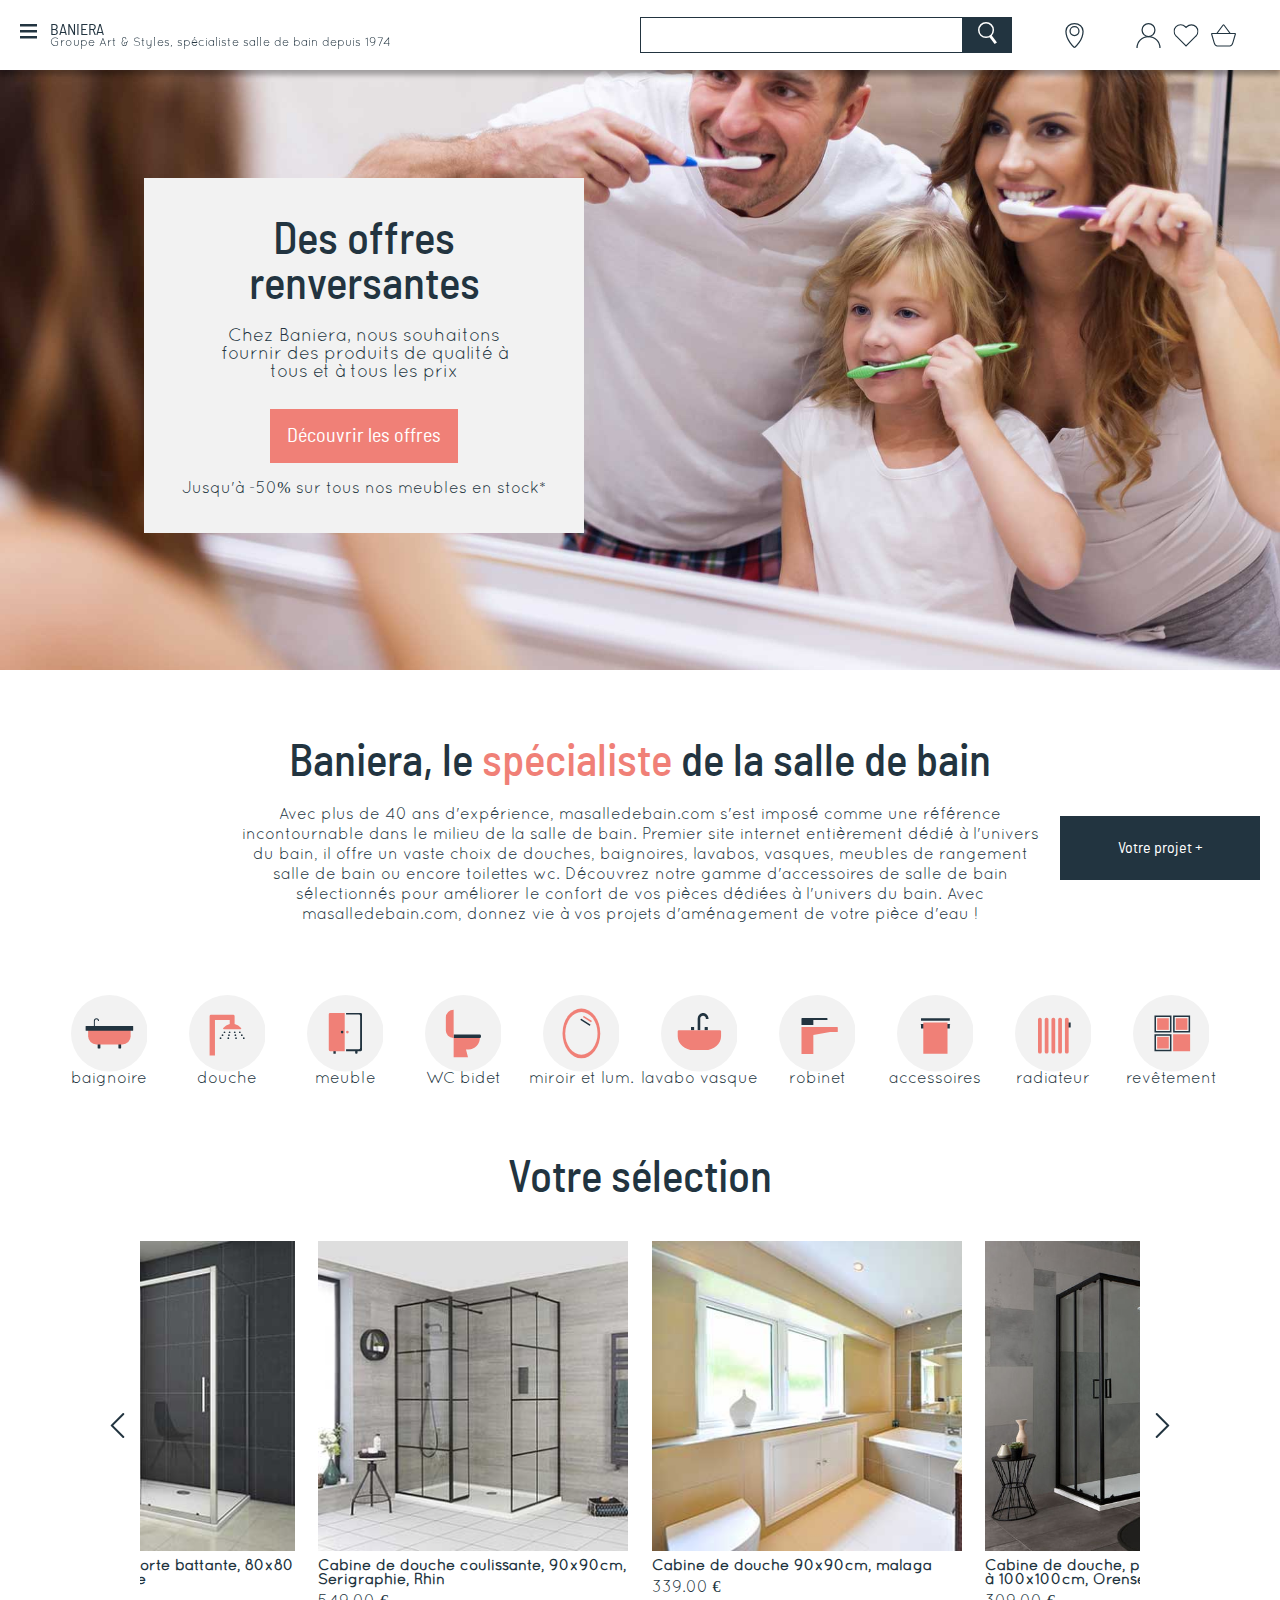
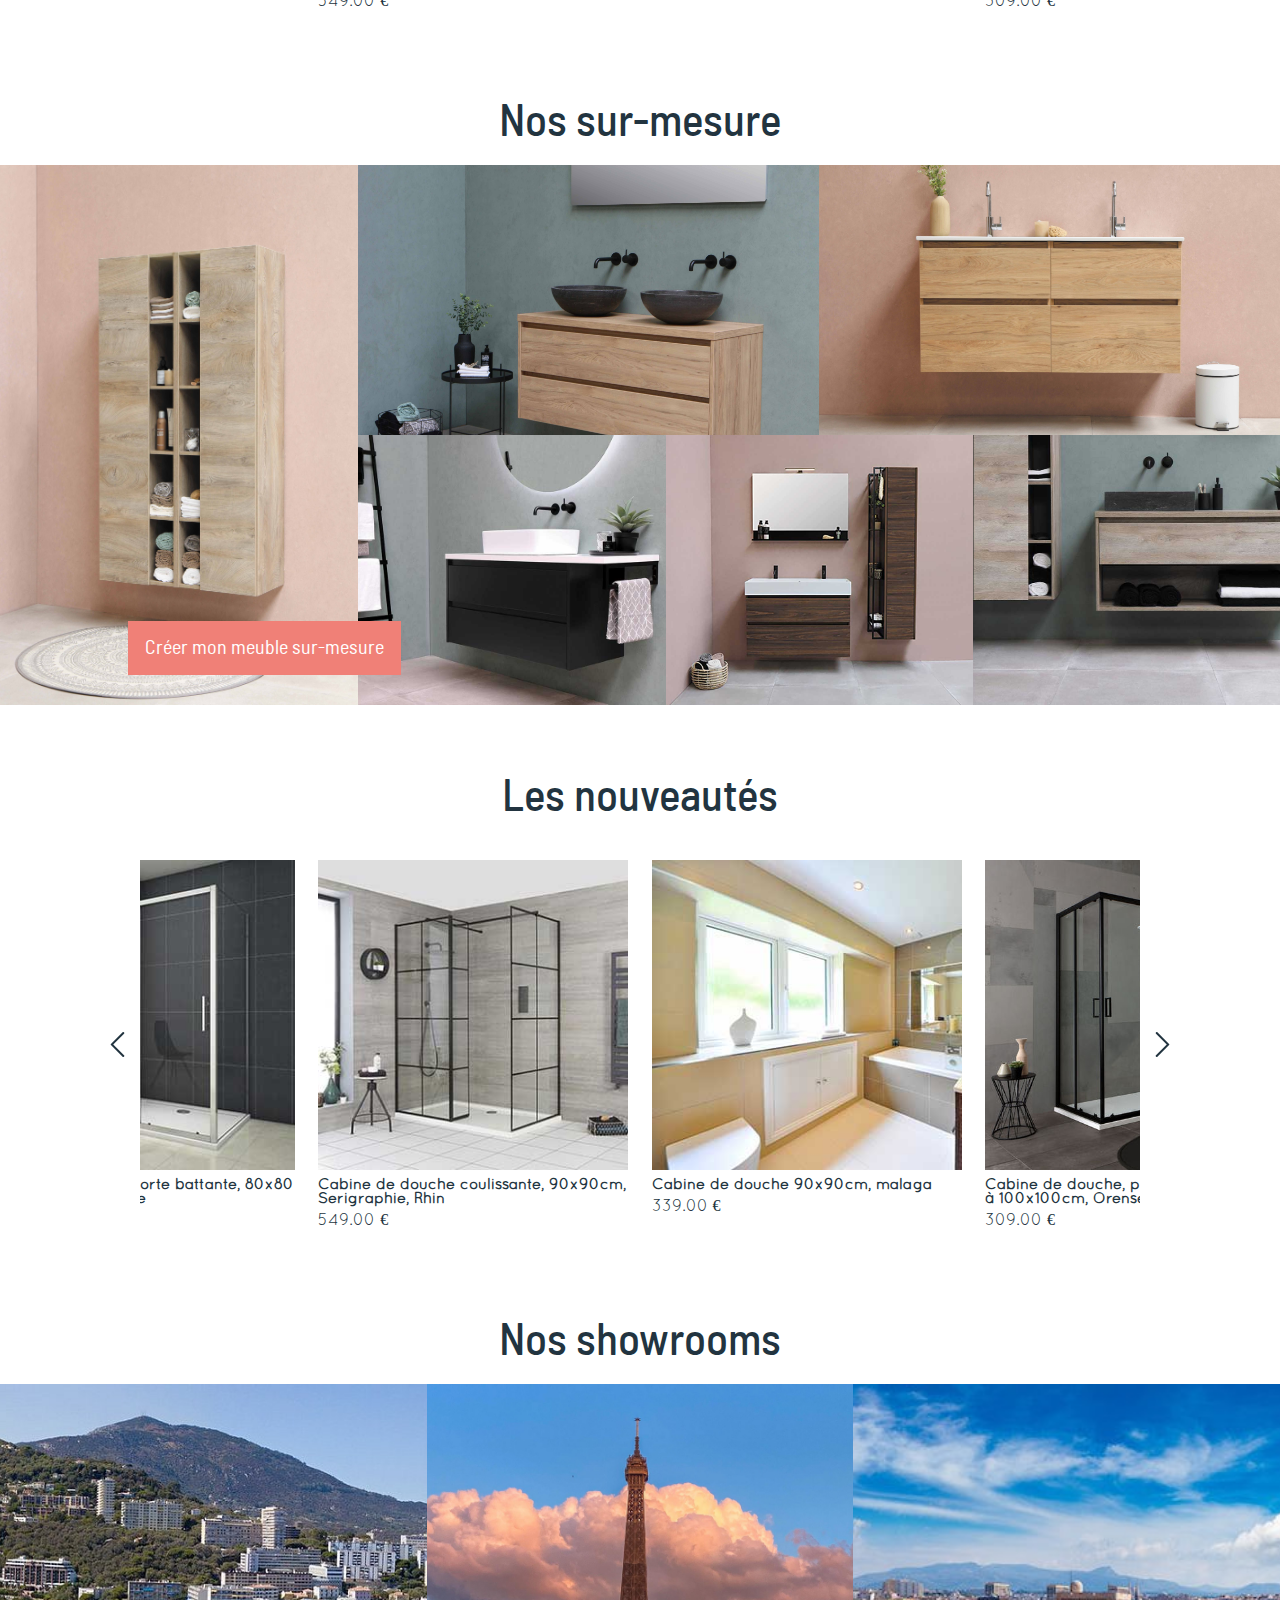
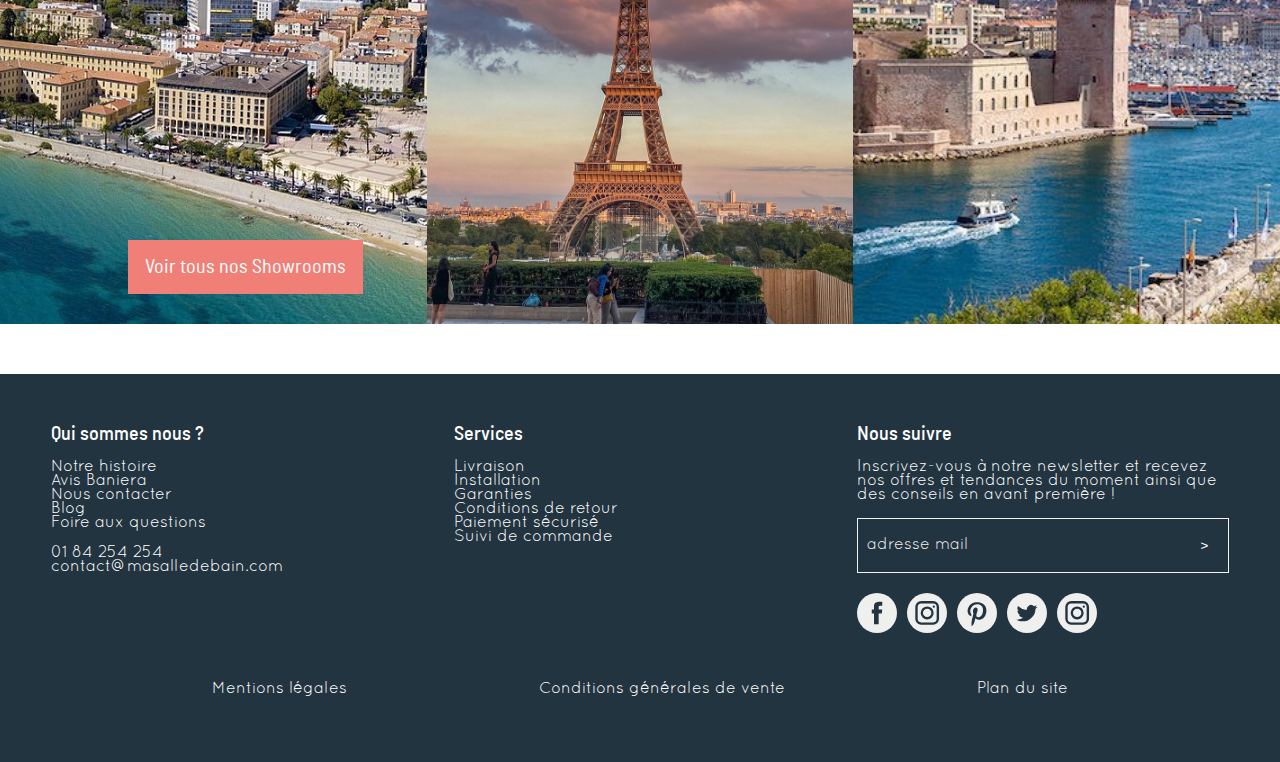
==== commit 992aed40: "[html] links added and code optimization" ====
--- a/index.html
+++ b/index.html
@@ -245,7 +245,7 @@
       </g>
     </symbol>
 
-    <symbol id='facebook' viewBox="0 0 40 40">
+    <symbol id="facebook" viewBox="0 0 40 40">
       <g>
         <circle cx="20" cy="20" r="20" fill="#efefee" />
         <path
@@ -730,76 +730,96 @@
     </section>
 
     <nav class="second-nav">
-      <figure>
-        <svg xmlns="http://www.w3.org/2000/svg" class="second-nav-icone" viewBox="0 0 87 87">
-          <use xlink:href="#bath-icone"></use>
-        </svg>
-        <figcaption>baignoire</figcaption>
-      </figure>
-
-      <figure>
-        <svg xmlns="http://www.w3.org/2000/svg" class="second-nav-icone" viewBox="0 0 87 87">
-          <use xlink:href="#shower-icone"></use>
-        </svg>
-        <figcaption>douche</figcaption>
-      </figure>
-
-      <figure>
-        <svg xmlns="http://www.w3.org/2000/svg" class="second-nav-icone" viewBox="0 0 87 87">
-          <use xlink:href="#furniture-icone"></use>
-        </svg>
-        <figcaption>meuble</figcaption>
-      </figure>
-
-      <figure>
-        <svg xmlns="http://www.w3.org/2000/svg" class="second-nav-icone" viewBox="0 0 87 87">
-          <use xlink:href="#toilet-icone"></use>
-        </svg>
-        <figcaption>WC bidet</figcaption>
-      </figure>
-
-      <figure>
-        <svg xmlns="http://www.w3.org/2000/svg" class="second-nav-icone" viewBox="0 0 87 87">
-          <use xlink:href="#miror-icone"></use>
-        </svg>
-        <figcaption>miroir et lum.</figcaption>
-      </figure>
-
-      <figure>
-        <svg xmlns="http://www.w3.org/2000/svg" class="second-nav-icone" viewBox="0 0 87 87">
-          <use xlink:href="#sink-icone"></use>
-        </svg>
-        <figcaption>lavabo vasque</figcaption>
-      </figure>
-
-      <figure>
-        <svg xmlns="http://www.w3.org/2000/svg" class="second-nav-icone" viewBox="0 0 87 87">
-          <use xlink:href="#tap-icone"></use>
-        </svg>
-        <figcaption>robinet</figcaption>
-      </figure>
-
-      <figure>
-        <svg xmlns="http://www.w3.org/2000/svg" class="second-nav-icone" viewBox="0 0 87 87">
-          <use xlink:href="#accessory-icone"></use>
-        </svg>
-        <figcaption>accessoires</figcaption>
-      </figure>
-
-      <figure>
-        <svg xmlns="http://www.w3.org/2000/svg" class="second-nav-icone" viewBox="0 0 87 87">
-          <use xlink:href="#radiator-icone"></use>
-        </svg>
-        <figcaption>radiateur</figcaption>
-      </figure>
-
-      <figure>
-        <svg xmlns="http://www.w3.org/2000/svg" class="second-nav-icone" viewBox="0 0 87 87">
-          <use xlink:href="#covering-icone"></use>
-        </svg>
-        <figcaption>revêtement</figcaption>
-      </figure>
-
+      <a class="second-nav-a" 
+        href="https://www.masalledebain.com/?gclid=Cj0KCQiAjKqABhDLARIsABbJrGkiWIIReZ2TGyAaEDMyXDvemfqj8gBISfK4ALdFdYIkiR8L0nKT20waAmpyEALw_wcB">
+        <figure>
+          <svg xmlns="http://www.w3.org/2000/svg" class="second-nav-icone" viewBox="0 0 87 87">
+            <use xlink:href="#bath-icone"></use>
+          </svg>
+          <figcaption>baignoire</figcaption>
+        </figure>
+      </a>
+      <a class="second-nav-a" 
+        href="https://www.masalledebain.com/?gclid=Cj0KCQiAjKqABhDLARIsABbJrGkiWIIReZ2TGyAaEDMyXDvemfqj8gBISfK4ALdFdYIkiR8L0nKT20waAmpyEALw_wcB">
+        <figure>
+          <svg xmlns="http://www.w3.org/2000/svg" class="second-nav-icone" viewBox="0 0 87 87">
+            <use xlink:href="#shower-icone"></use>
+          </svg>
+          <figcaption>douche</figcaption>
+        </figure>
+      </a>
+      <a class="second-nav-a"
+        href="https://www.masalledebain.com/?gclid=Cj0KCQiAjKqABhDLARIsABbJrGkiWIIReZ2TGyAaEDMyXDvemfqj8gBISfK4ALdFdYIkiR8L0nKT20waAmpyEALw_wcB">
+        <figure>
+          <svg xmlns="http://www.w3.org/2000/svg" class="second-nav-icone" viewBox="0 0 87 87">
+            <use xlink:href="#furniture-icone"></use>
+          </svg>
+          <figcaption>meuble</figcaption>
+        </figure>
+      </a>
+      <a class="second-nav-a" 
+        href="https://www.masalledebain.com/?gclid=Cj0KCQiAjKqABhDLARIsABbJrGkiWIIReZ2TGyAaEDMyXDvemfqj8gBISfK4ALdFdYIkiR8L0nKT20waAmpyEALw_wcB">
+        <figure>
+          <svg xmlns="http://www.w3.org/2000/svg" class="second-nav-icone" viewBox="0 0 87 87">
+            <use xlink:href="#toilet-icone"></use>
+          </svg>
+          <figcaption>WC bidet</figcaption>
+        </figure>
+      </a>
+      <a class="second-nav-a" 
+        href="https://www.masalledebain.com/?gclid=Cj0KCQiAjKqABhDLARIsABbJrGkiWIIReZ2TGyAaEDMyXDvemfqj8gBISfK4ALdFdYIkiR8L0nKT20waAmpyEALw_wcB">
+        <figure>
+          <svg xmlns="http://www.w3.org/2000/svg" class="second-nav-icone" viewBox="0 0 87 87">
+            <use xlink:href="#miror-icone"></use>
+          </svg>
+          <figcaption>miroir et lum.</figcaption>
+        </figure>
+      </a>
+      <a class="second-nav-a"  
+        href="https://www.masalledebain.com/?gclid=Cj0KCQiAjKqABhDLARIsABbJrGkiWIIReZ2TGyAaEDMyXDvemfqj8gBISfK4ALdFdYIkiR8L0nKT20waAmpyEALw_wcB">
+        <figure>
+          <svg xmlns="http://www.w3.org/2000/svg" class="second-nav-icone" viewBox="0 0 87 87">
+            <use xlink:href="#sink-icone"></use>
+          </svg>
+          <figcaption>lavabo vasque</figcaption>
+        </figure>
+      </a>
+      <a class="second-nav-a" 
+        href="https://www.masalledebain.com/?gclid=Cj0KCQiAjKqABhDLARIsABbJrGkiWIIReZ2TGyAaEDMyXDvemfqj8gBISfK4ALdFdYIkiR8L0nKT20waAmpyEALw_wcB">
+        <figure>
+          <svg xmlns="http://www.w3.org/2000/svg" class="second-nav-icone" viewBox="0 0 87 87">
+            <use xlink:href="#tap-icone"></use>
+          </svg>
+          <figcaption>robinet</figcaption>
+        </figure>
+      </a>
+      <a class="second-nav-a" 
+        href="https://www.masalledebain.com/?gclid=Cj0KCQiAjKqABhDLARIsABbJrGkiWIIReZ2TGyAaEDMyXDvemfqj8gBISfK4ALdFdYIkiR8L0nKT20waAmpyEALw_wcB">
+        <figure>
+          <svg xmlns="http://www.w3.org/2000/svg" class="second-nav-icone" viewBox="0 0 87 87">
+            <use xlink:href="#accessory-icone"></use>
+          </svg>
+          <figcaption>accessoires</figcaption>
+        </figure>
+      </a>
+      <a class="second-nav-a" 
+        href="https://www.masalledebain.com/?gclid=Cj0KCQiAjKqABhDLARIsABbJrGkiWIIReZ2TGyAaEDMyXDvemfqj8gBISfK4ALdFdYIkiR8L0nKT20waAmpyEALw_wcB">
+        <figure>
+          <svg xmlns="http://www.w3.org/2000/svg" class="second-nav-icone" viewBox="0 0 87 87">
+            <use xlink:href="#radiator-icone"></use>
+          </svg>
+          <figcaption>radiateur</figcaption>
+        </figure>
+      </a>
+      <a class="second-nav-a"
+        href="https://www.masalledebain.com/?gclid=Cj0KCQiAjKqABhDLARIsABbJrGkiWIIReZ2TGyAaEDMyXDvemfqj8gBISfK4ALdFdYIkiR8L0nKT20waAmpyEALw_wcB">
+        <figure>
+          <svg xmlns="http://www.w3.org/2000/svg" class="second-nav-icone" viewBox="0 0 87 87">
+            <use xlink:href="#covering-icone"></use>
+          </svg>
+          <figcaption>revêtement</figcaption>
+        </figure>
+      </a>
     </nav>
 
     <section class="flex">
@@ -809,32 +829,42 @@
       </svg>
       <div class="slider">
         <div class="slides flex">
-          <article>
-            <img alt="cabine-douche-battante" src="src/images/cabine-de-douche-140x80x190cm-porte-de-douche-pa.jpg">
-            <h2>Cabine de douche, porte battante, 80x80 à 100x100cm, Orense</h2>
-            <p>309.00 €</p>
-          </article>
-          <article>
-            <img alt="cabine-douche-coulissante" src="src/images/wignc5swbg_ls_1000_1.jpg">
-            <h2>Cabine de douche coulissante, 90x90cm, Serigraphie, Rhin</h2>
-            <p>549.00 €</p>
-          </article>
-          <article>
-            <img alt="cabine-douche-malaga" src="src/images/bathroom-1336167_1280.jpg">
-            <h2>Cabine de douche 90x90cm, malaga</h2>
-            <p>339.00 €</p>
-          </article>
-          <article>
-            <img alt="cabine-douche-battante-orense"
-              src="src/images/cabine-de-douche-140x80x190cm-porte-de-douche-pa.jpg">
-            <h2>Cabine de douche, porte battante, 80x80 à 100x100cm, Orense</h2>
-            <p>309.00 €</p>
-          </article>
-          <article>
-            <img alt="cabine-douche-coulissante-rhin" src="src/images/wignc5swbg_ls_1000_1.jpg">
-            <h2>Cabine de douche coulissante, 90x90cm, Serigraphie, Rhin</h2>
-            <p>549.00 €</p>
-          </article>
+          <a href="https://www.masalledebain.com/?gclid=Cj0KCQiAjKqABhDLARIsABbJrGkiWIIReZ2TGyAaEDMyXDvemfqj8gBISfK4ALdFdYIkiR8L0nKT20waAmpyEALw_wcB">
+            <article>
+              <img alt="cabine-douche-battante" src="src/images/cabine-de-douche-140x80x190cm-porte-de-douche-pa.jpg">
+              <h2>Cabine de douche, porte battante, 80x80 à 100x100cm, Orense</h2>
+              <p>309.00 €</p>
+            </article>
+          </a>
+          <a href="https://www.masalledebain.com/?gclid=Cj0KCQiAjKqABhDLARIsABbJrGkiWIIReZ2TGyAaEDMyXDvemfqj8gBISfK4ALdFdYIkiR8L0nKT20waAmpyEALw_wcB">
+            <article>
+              <img alt="cabine-douche-coulissante" src="src/images/wignc5swbg_ls_1000_1.jpg">
+              <h2>Cabine de douche coulissante, 90x90cm, Serigraphie, Rhin</h2>
+              <p>549.00 €</p>
+            </article>
+          </a>
+          <a href="https://www.masalledebain.com/?gclid=Cj0KCQiAjKqABhDLARIsABbJrGkiWIIReZ2TGyAaEDMyXDvemfqj8gBISfK4ALdFdYIkiR8L0nKT20waAmpyEALw_wcB">
+            <article>
+              <img alt="cabine-douche-malaga" src="src/images/bathroom-1336167_1280.jpg">
+              <h2>Cabine de douche 90x90cm, malaga</h2>
+              <p>339.00 €</p>
+            </article>
+          </a>
+          <a href="https://www.masalledebain.com/?gclid=Cj0KCQiAjKqABhDLARIsABbJrGkiWIIReZ2TGyAaEDMyXDvemfqj8gBISfK4ALdFdYIkiR8L0nKT20waAmpyEALw_wcB">
+            <article>
+              <img alt="cabine-douche-battante-orense"
+                src="src/images/cabine-douche-80x100-h-190-profile-noir-opaque-cristal-transparent-city-P-898905-14609262_1.jpg">
+              <h2>Cabine de douche, porte battante, 80x80 à 100x100cm, Orense</h2>
+              <p>309.00 €</p>
+            </article>
+          </a>
+          <a href="https://www.masalledebain.com/?gclid=Cj0KCQiAjKqABhDLARIsABbJrGkiWIIReZ2TGyAaEDMyXDvemfqj8gBISfK4ALdFdYIkiR8L0nKT20waAmpyEALw_wcB">
+            <article>
+              <img alt="cabine-douche-coulissante-rhin" src="src/images/cabine-paroi-douche-semi-circulaire-80x80-h185-tra.jpg">
+              <h2>Cabine de douche coulissante, 90x90cm, Serigraphie, Rhin</h2>
+              <p>549.00 €</p>
+            </article>
+          </a>
         </div>
       </div>
       <svg class="arrows right-arrow" width="25" height="25" viewBox="0 0 20 20">
@@ -876,33 +906,42 @@
       </svg>
       <div class="slider">
         <div class="slides flex">
-          <article>
-            <img alt="cabine-douche-battante" src="src/images/cabine-de-douche-140x80x190cm-porte-de-douche-pa.jpg">
-            <h2>Cabine de douche, porte battante, 80x80 à 100x100cm, Orense</h2>
-            <p>309.00 €</p>
-          </article>
-          <article>
-            <img alt="cabine-douche-coulissante" src="src/images/wignc5swbg_ls_1000_1.jpg">
-            <h2>Cabine de douche coulissante, 90x90cm, Serigraphie, Rhin</h2>
-            <p>549.00 €</p>
-          </article>
-          <article>
-            <img alt="cabine-douche" src="src/images/bathroom-1336167_1280.jpg"
-              srcset="src/images/bathroom-1336167_1280.jpg 480w, src/images/bathroom-1336167_1280-200.jpg 200w"
-              sizes="(max-width: 800px) 200px, 450px">
-            <h2>Cabine de douche 90x90cm, malaga</h2>
-            <p>339.00 €</p>
-          </article>
-          <article>
-            <img alt="cabine-douche-battante" src="src/images/cabine-de-douche-140x80x190cm-porte-de-douche-pa.jpg">
-            <h2>Cabine de douche, porte battante, 80x80 à 100x100cm, Orense</h2>
-            <p>309.00 €</p>
-          </article>
-          <article>
-            <img alt="cabine-douche-coulissante" src="src/images/wignc5swbg_ls_1000_1.jpg">
-            <h2>Cabine de douche coulissante, 90x90cm, Serigraphie, Rhin</h2>
-            <p>549.00 €</p>
-          </article>
+          <a href="https://www.masalledebain.com/?gclid=Cj0KCQiAjKqABhDLARIsABbJrGkiWIIReZ2TGyAaEDMyXDvemfqj8gBISfK4ALdFdYIkiR8L0nKT20waAmpyEALw_wcB">
+            <article>
+              <img alt="cabine-douche-battante" src="src/images/cabine-de-douche-140x80x190cm-porte-de-douche-pa.jpg">
+              <h2>Cabine de douche, porte battante, 80x80 à 100x100cm, Orense</h2>
+              <p>309.00 €</p>
+            </article>
+          </a>
+          <a href="https://www.masalledebain.com/?gclid=Cj0KCQiAjKqABhDLARIsABbJrGkiWIIReZ2TGyAaEDMyXDvemfqj8gBISfK4ALdFdYIkiR8L0nKT20waAmpyEALw_wcB">
+            <article>
+              <img alt="cabine-douche-coulissante" src="src/images/wignc5swbg_ls_1000_1.jpg">
+              <h2>Cabine de douche coulissante, 90x90cm, Serigraphie, Rhin</h2>
+              <p>549.00 €</p>
+            </article>
+          </a>
+          <a href="https://www.masalledebain.com/?gclid=Cj0KCQiAjKqABhDLARIsABbJrGkiWIIReZ2TGyAaEDMyXDvemfqj8gBISfK4ALdFdYIkiR8L0nKT20waAmpyEALw_wcB">
+            <article>
+              <img alt="cabine-douche-malaga" src="src/images/bathroom-1336167_1280.jpg">
+              <h2>Cabine de douche 90x90cm, malaga</h2>
+              <p>339.00 €</p>
+            </article>
+          </a>
+          <a href="https://www.masalledebain.com/?gclid=Cj0KCQiAjKqABhDLARIsABbJrGkiWIIReZ2TGyAaEDMyXDvemfqj8gBISfK4ALdFdYIkiR8L0nKT20waAmpyEALw_wcB">
+            <article>
+              <img alt="cabine-douche-battante-orense"
+                src="src/images/cabine-douche-80x100-h-190-profile-noir-opaque-cristal-transparent-city-P-898905-14609262_1.jpg">
+              <h2>Cabine de douche, porte battante, 80x80 à 100x100cm, Orense</h2>
+              <p>309.00 €</p>
+            </article>
+          </a>
+          <a href="https://www.masalledebain.com/?gclid=Cj0KCQiAjKqABhDLARIsABbJrGkiWIIReZ2TGyAaEDMyXDvemfqj8gBISfK4ALdFdYIkiR8L0nKT20waAmpyEALw_wcB">
+            <article>
+              <img alt="cabine-douche-coulissante-rhin" src="src/images/cabine-paroi-douche-semi-circulaire-80x80-h185-tra.jpg">
+              <h2>Cabine de douche coulissante, 90x90cm, Serigraphie, Rhin</h2>
+              <p>549.00 €</p>
+            </article>
+          </a>
         </div>
       </div>
       <svg class="arrows right-arrow" width="25" height="25" viewBox="0 0 20 20">
@@ -959,12 +998,36 @@
           </svg>
         </div>
         <ul>
-          <li>Livraison</li>
-          <li>Installation</li>
-          <li>Garanties</li>
-          <li>Conditions de retour</li>
-          <li>Paiement sécurisé</li>
-          <li>Suivi de commande</li>
+          <li>
+            <a href="https://www.masalledebain.com/?gclid=Cj0KCQiAjKqABhDLARIsABbJrGkiWIIReZ2TGyAaEDMyXDvemfqj8gBISfK4ALdFdYIkiR8L0nKT20waAmpyEALw_wcB">
+              Livraison
+            </a>
+          </li>
+          <li>
+            <a href="https://www.masalledebain.com/?gclid=Cj0KCQiAjKqABhDLARIsABbJrGkiWIIReZ2TGyAaEDMyXDvemfqj8gBISfK4ALdFdYIkiR8L0nKT20waAmpyEALw_wcB">
+              Installation
+            </a>
+          </li>
+          <li>
+            <a href="https://www.masalledebain.com/?gclid=Cj0KCQiAjKqABhDLARIsABbJrGkiWIIReZ2TGyAaEDMyXDvemfqj8gBISfK4ALdFdYIkiR8L0nKT20waAmpyEALw_wcB">
+              Garanties
+            </a>
+          </li>
+          <li>
+            <a href="https://www.masalledebain.com/?gclid=Cj0KCQiAjKqABhDLARIsABbJrGkiWIIReZ2TGyAaEDMyXDvemfqj8gBISfK4ALdFdYIkiR8L0nKT20waAmpyEALw_wcB">
+              Conditions de retour
+            </a>
+          </li>
+          <li>
+            <a href="https://www.masalledebain.com/?gclid=Cj0KCQiAjKqABhDLARIsABbJrGkiWIIReZ2TGyAaEDMyXDvemfqj8gBISfK4ALdFdYIkiR8L0nKT20waAmpyEALw_wcB">
+              Paiement sécurisé
+            </a>
+          </li>
+          <li>
+            <a href="https://www.masalledebain.com/?gclid=Cj0KCQiAjKqABhDLARIsABbJrGkiWIIReZ2TGyAaEDMyXDvemfqj8gBISfK4ALdFdYIkiR8L0nKT20waAmpyEALw_wcB">
+              Suivi de commande
+            </a>
+          </li>
         </ul>
       </div>
 
@@ -977,11 +1040,31 @@
           </svg>
         </div>
         <ul>
-          <li>Notre histoire</li>
-          <li>Avis Baniera</li>
-          <li>Nous contacter</li>
-          <li>Blog</li>
-          <li>Foire aux questions</li>
+          <li>
+            <a href="https://www.masalledebain.com/?gclid=Cj0KCQiAjKqABhDLARIsABbJrGkiWIIReZ2TGyAaEDMyXDvemfqj8gBISfK4ALdFdYIkiR8L0nKT20waAmpyEALw_wcB">
+              Notre histoire
+            </a>
+          </li>
+          <li>
+            <a href="https://www.masalledebain.com/?gclid=Cj0KCQiAjKqABhDLARIsABbJrGkiWIIReZ2TGyAaEDMyXDvemfqj8gBISfK4ALdFdYIkiR8L0nKT20waAmpyEALw_wcB">
+              Avis Baniera
+            </a>
+          </li>
+          <li>
+            <a href="https://www.masalledebain.com/?gclid=Cj0KCQiAjKqABhDLARIsABbJrGkiWIIReZ2TGyAaEDMyXDvemfqj8gBISfK4ALdFdYIkiR8L0nKT20waAmpyEALw_wcB">
+              Nous contacter
+            </a>
+          </li>
+          <li>
+            <a href="https://www.masalledebain.com/?gclid=Cj0KCQiAjKqABhDLARIsABbJrGkiWIIReZ2TGyAaEDMyXDvemfqj8gBISfK4ALdFdYIkiR8L0nKT20waAmpyEALw_wcB">
+              Blog
+            </a>
+          </li>
+          <li>
+            <a href="https://www.masalledebain.com/?gclid=Cj0KCQiAjKqABhDLARIsABbJrGkiWIIReZ2TGyAaEDMyXDvemfqj8gBISfK4ALdFdYIkiR8L0nKT20waAmpyEALw_wcB">
+              Foire aux questions
+            </a>
+          </li>
         </ul>
         <ul>
           <li>01 84 254 254</li>
@@ -1004,9 +1087,21 @@
     <p class="logo-footer">BANIERA</p>
 
     <ul class="footer-end">
-      <li>Mentions légales</li>
-      <li>Conditions générales de vente</li>
-      <li>Plan du site</li>
+      <li>
+        <a href="https://www.masalledebain.com/?gclid=Cj0KCQiAjKqABhDLARIsABbJrGkiWIIReZ2TGyAaEDMyXDvemfqj8gBISfK4ALdFdYIkiR8L0nKT20waAmpyEALw_wcB">
+          Mentions légales
+        </a>
+      </li>
+      <li>
+        <a href="https://www.masalledebain.com/?gclid=Cj0KCQiAjKqABhDLARIsABbJrGkiWIIReZ2TGyAaEDMyXDvemfqj8gBISfK4ALdFdYIkiR8L0nKT20waAmpyEALw_wcB">
+          Conditions générales de vente
+        </a>
+      </li>
+      <li>
+        <a href="https://www.masalledebain.com/?gclid=Cj0KCQiAjKqABhDLARIsABbJrGkiWIIReZ2TGyAaEDMyXDvemfqj8gBISfK4ALdFdYIkiR8L0nKT20waAmpyEALw_wcB">
+          Plan du site
+        </a>
+      </li>
     </ul>
 
   </footer>
--- a/src/css/main.css
+++ b/src/css/main.css
@@ -1,13 +1,12 @@
 /*--------------- FONTS */
 
-/* récupérer les fonts dans font squirel les formats woff c'est mieux ! 
-https://www.fontsquirrel.com/tools/webfont-generator */
 @font-face{
   font-family: "barlow";
   src: url("../fonts/Barlow/barlowsemicondensed-regular-webfont.woff") format('woff'),
   url("../fonts/Barlow/barlowsemicondensed-regular-webfont.woff2") format('woff2'),
   url("../fonts/Barlow/BarlowSemiCondensed-Regular.ttf") format('truetype');
   font-weight: normal;
+  font-style: normal;
   font-display: swap;
 }
 
@@ -17,6 +16,7 @@
   url("../fonts/Barlow/barlowsemicondensed-medium-webfont.woff2") format('woff2'),
   url("../fonts/Barlow/BarlowSemiCondensed-Medium.ttf") format('truetype');
   font-weight: bold;
+  font-style: normal;
   font-display: swap;
 }
 
@@ -28,6 +28,24 @@
   font-display: swap;
 }
 
+/*---------------- Keyframes */
+
+@keyframes menuappearance{
+  100%{
+    left: 0;
+  }
+}
+
+@keyframes menudisappearance{
+  0%{
+    left: 0;
+  }
+  100%{
+    left: -100vw;
+  }
+}
+
+
 /*--------------- GENERAL */
 *{
   box-sizing: content-box;
@@ -35,6 +53,7 @@
 
 body{
   --pink : #f08077;
+  --dark-pink: #EB574B;
   --light-grey: #f2f2f2;
   --dark-blue: #223440;
   padding: 0;
@@ -63,6 +82,11 @@
   font-weight: normal;
   font-size: 16px;
   padding: 17px;
+}
+
+.main-button:hover{
+  background-color: var(--dark-pink);
+  transition: background-color 0.3s ease;
 }
 
 a{
@@ -302,6 +326,10 @@
   max-height: 8vw;
 }
 
+.second-nav-a{
+  width: 10%;
+}
+
 .second-nav{
   justify-content: space-between;
   padding: 0 20px;
@@ -314,7 +342,7 @@
   justify-content: center;
   align-items: center;
   flex-direction: column;
-  width: 10%;
+  width: 100%;
   margin: 0;
 }
 
@@ -372,6 +400,10 @@
 .arrows{
   display: none;
   margin: auto 0;
+}
+
+.arrows:hover{
+  cursor: pointer;
 }
 
 /*---------------- 5th section - Sur-mesure */
@@ -885,22 +917,4 @@
   h1{
     font-size: 45px;
   }
-}
-
-@keyframes menuappearance{
-  0%{
-    left: -100vw;
-  }
-  100%{
-    left: 0;
-  }
-}
-
-@keyframes menudisappearance{
-  0%{
-    left: 0;
-  }
-  100%{
-    left: -100vw;
-  }
-}
+}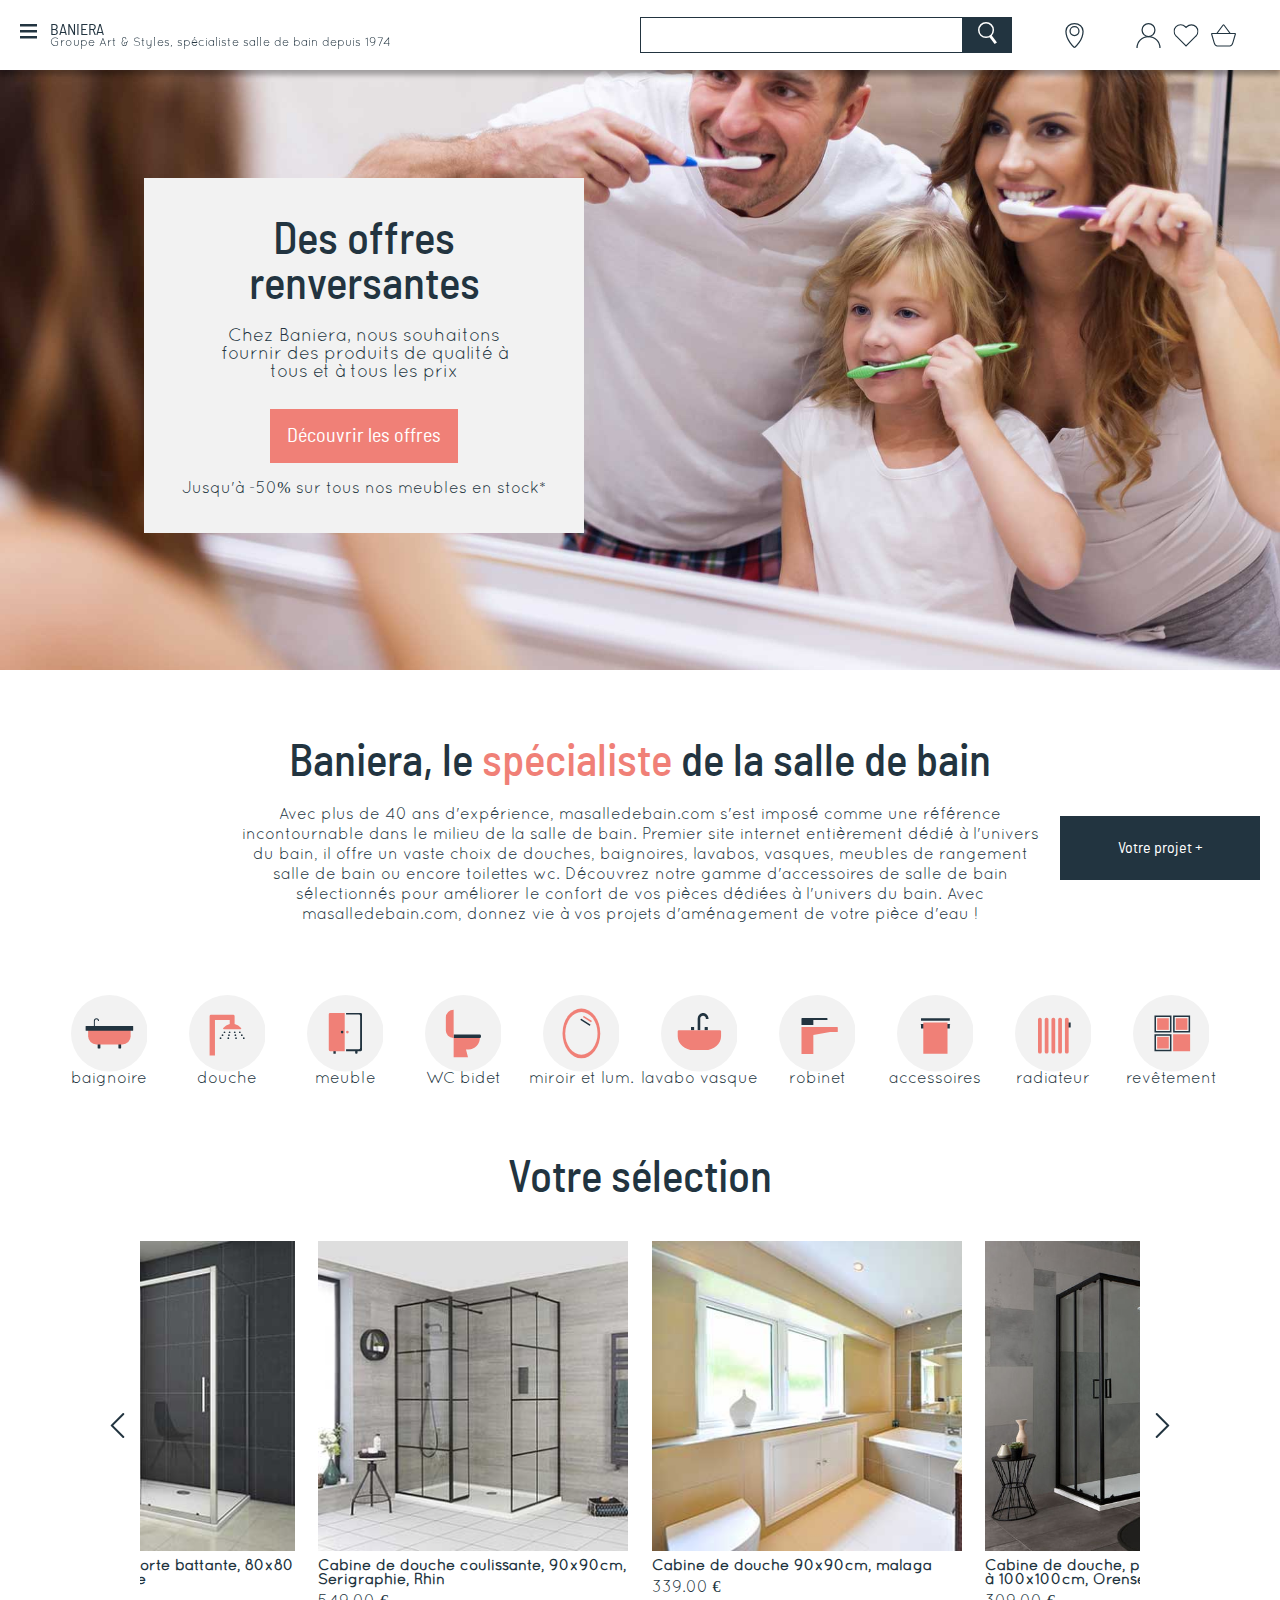
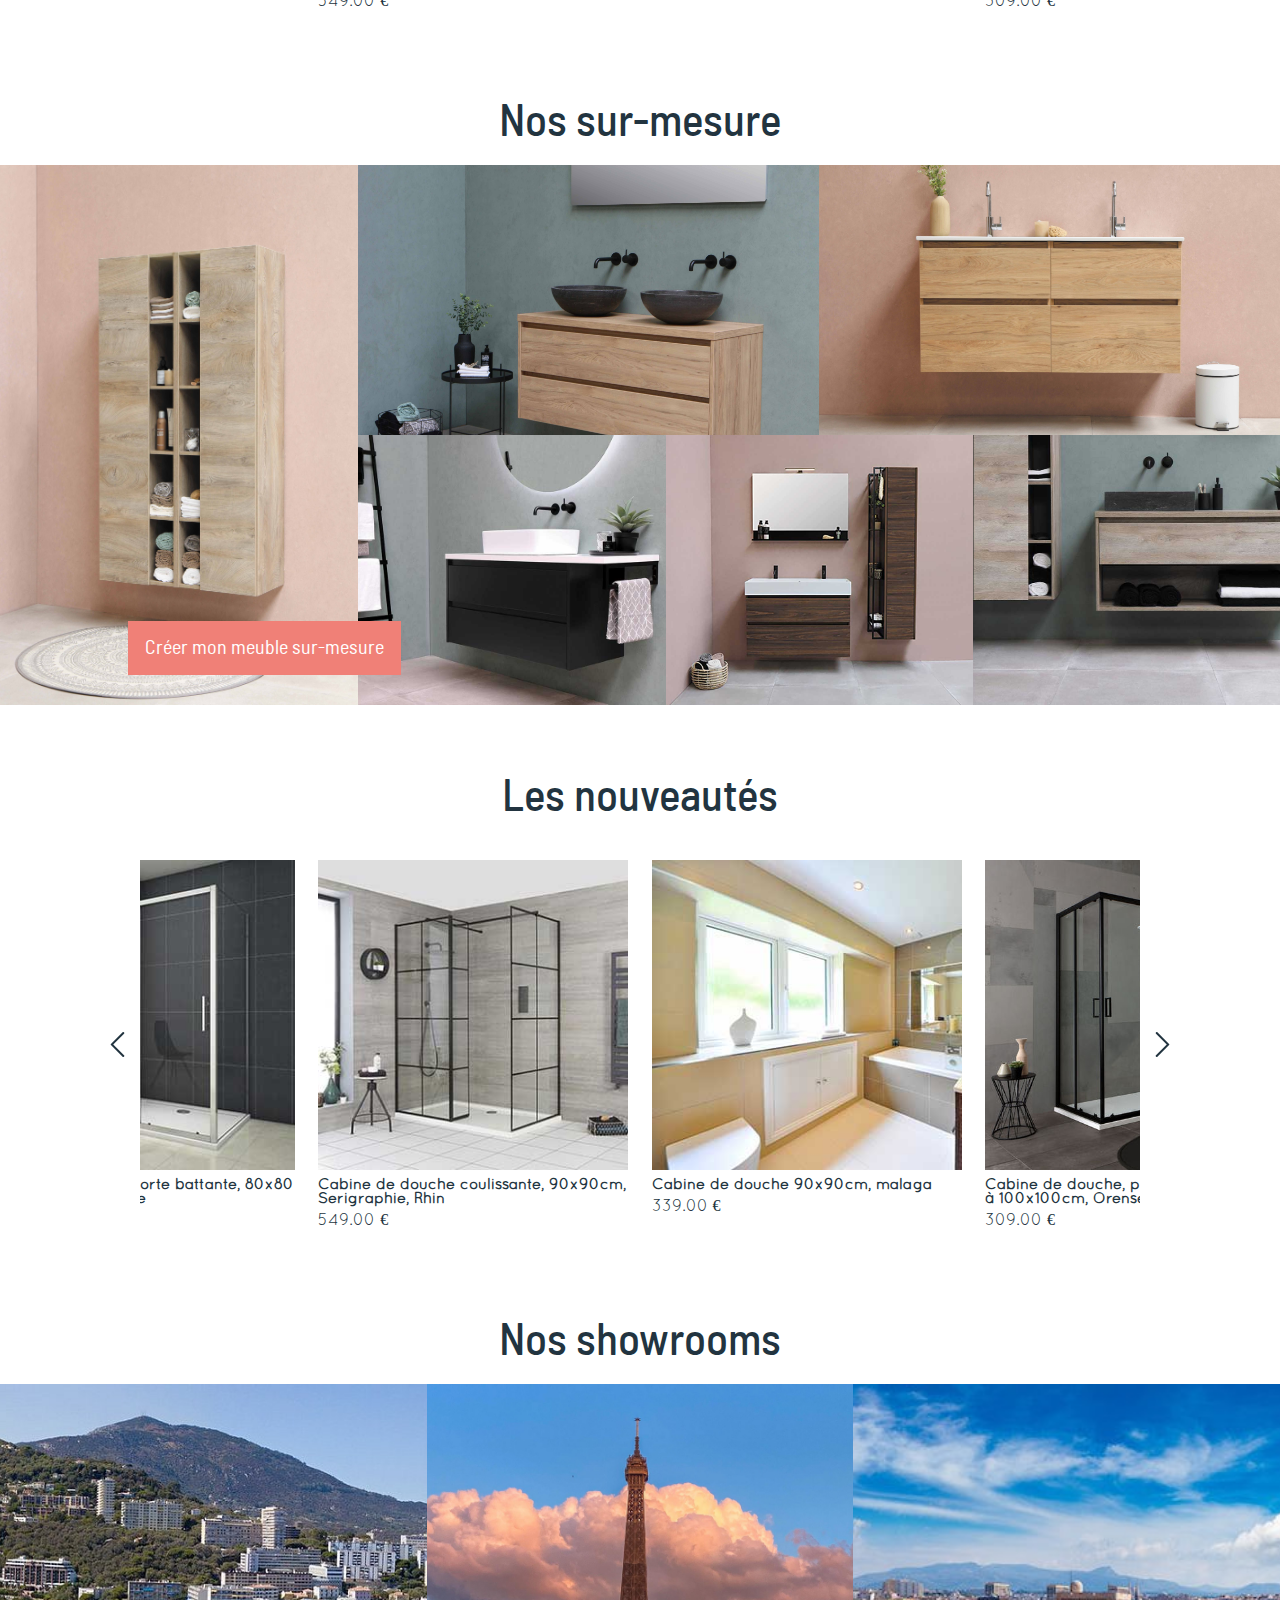
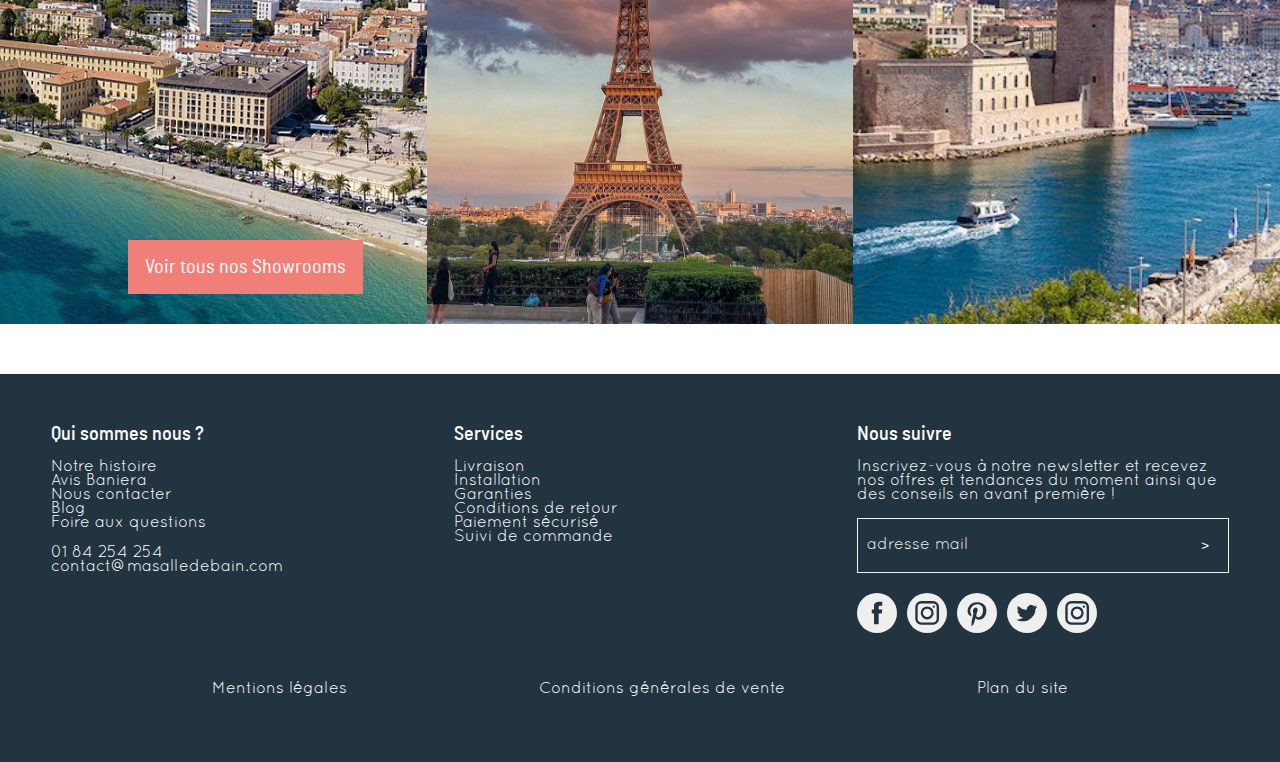
==== commit 3b9970ea: "[css] newsletter label transition" ====
--- a/index.html
+++ b/index.html
@@ -974,8 +974,8 @@
         <p>Inscrivez-vous à notre newsletter et recevez nos offres et tendances du moment ainsi que des conseils en
           avant première !</p>
         <form class="newsletter-form flex">
+          <input type="text" id="newsletter" name="newsletter" required>
           <label for="newsletter">adresse mail</label>
-          <input type="text" id="newsletter" name="newsletter">
           <button class="newsletter-submit" name="sumbit">></button>
         </form>
         <div class="social-medias social-media-2">
--- a/src/css/main.css
+++ b/src/css/main.css
@@ -130,6 +130,7 @@
 
 .search-bar input{
   width: 90%;
+  outline: 0;
 }
 
 .search-bar button{
@@ -513,7 +514,17 @@
   position: absolute;
   color: var(--light-grey);
   left: 10px;
-  top: 20px
+  top: 20px;
+  z-index: 1;
+}
+
+.newsletter-form input:focus ~ label, .newsletter-form input:active ~ label, .newsletter-form input:valid ~ label{
+  font-size: 12px;
+  top: -6px;
+  background-color: var(--dark-blue);
+  padding: 0 5px;
+  transition: top 0.3s;
+  z-index: 3;
 }
 
 .newsletter-form input, .newsletter-form button{
@@ -527,6 +538,10 @@
   width: 90%;
   border-left: 1px solid var(--light-grey);
   border-right: 0;
+  position: relative;
+  z-index: 2;
+  color: white;
+  padding: 10px;
 }
 
 .newsletter-form button{
